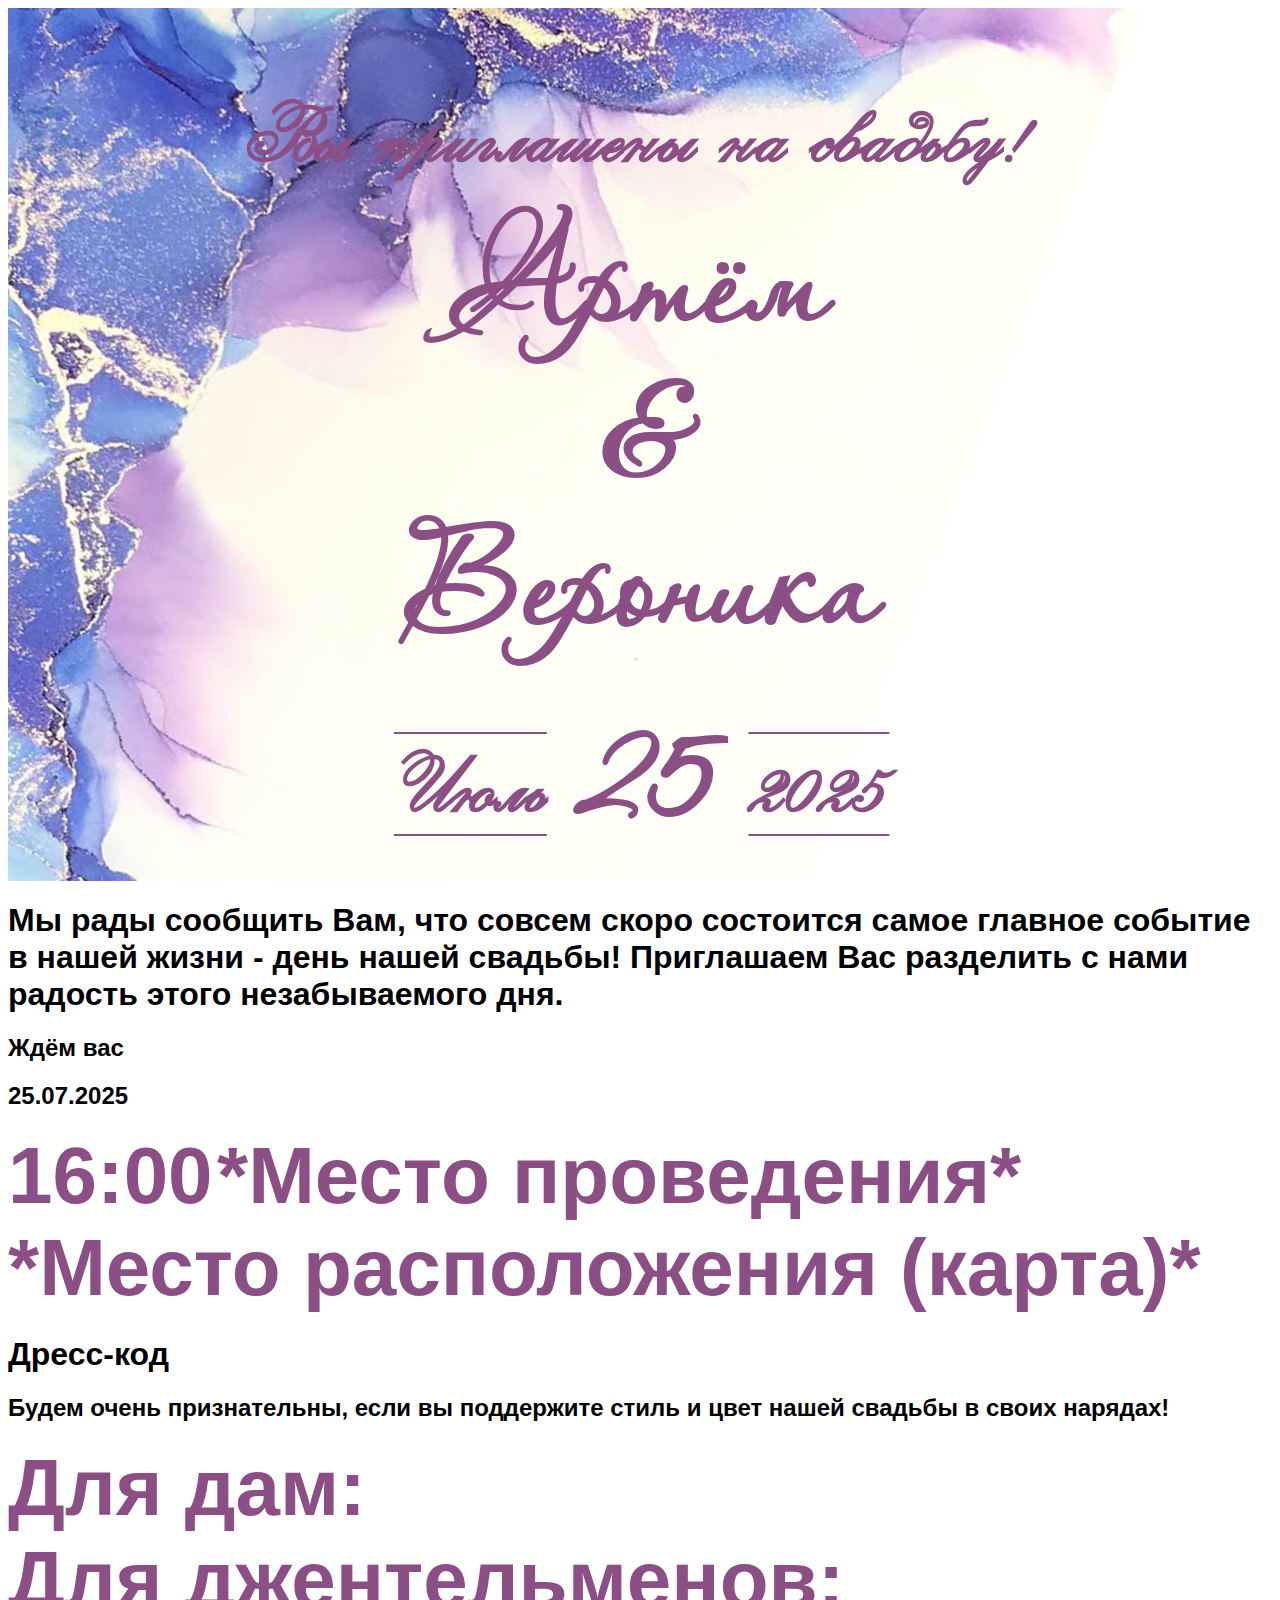
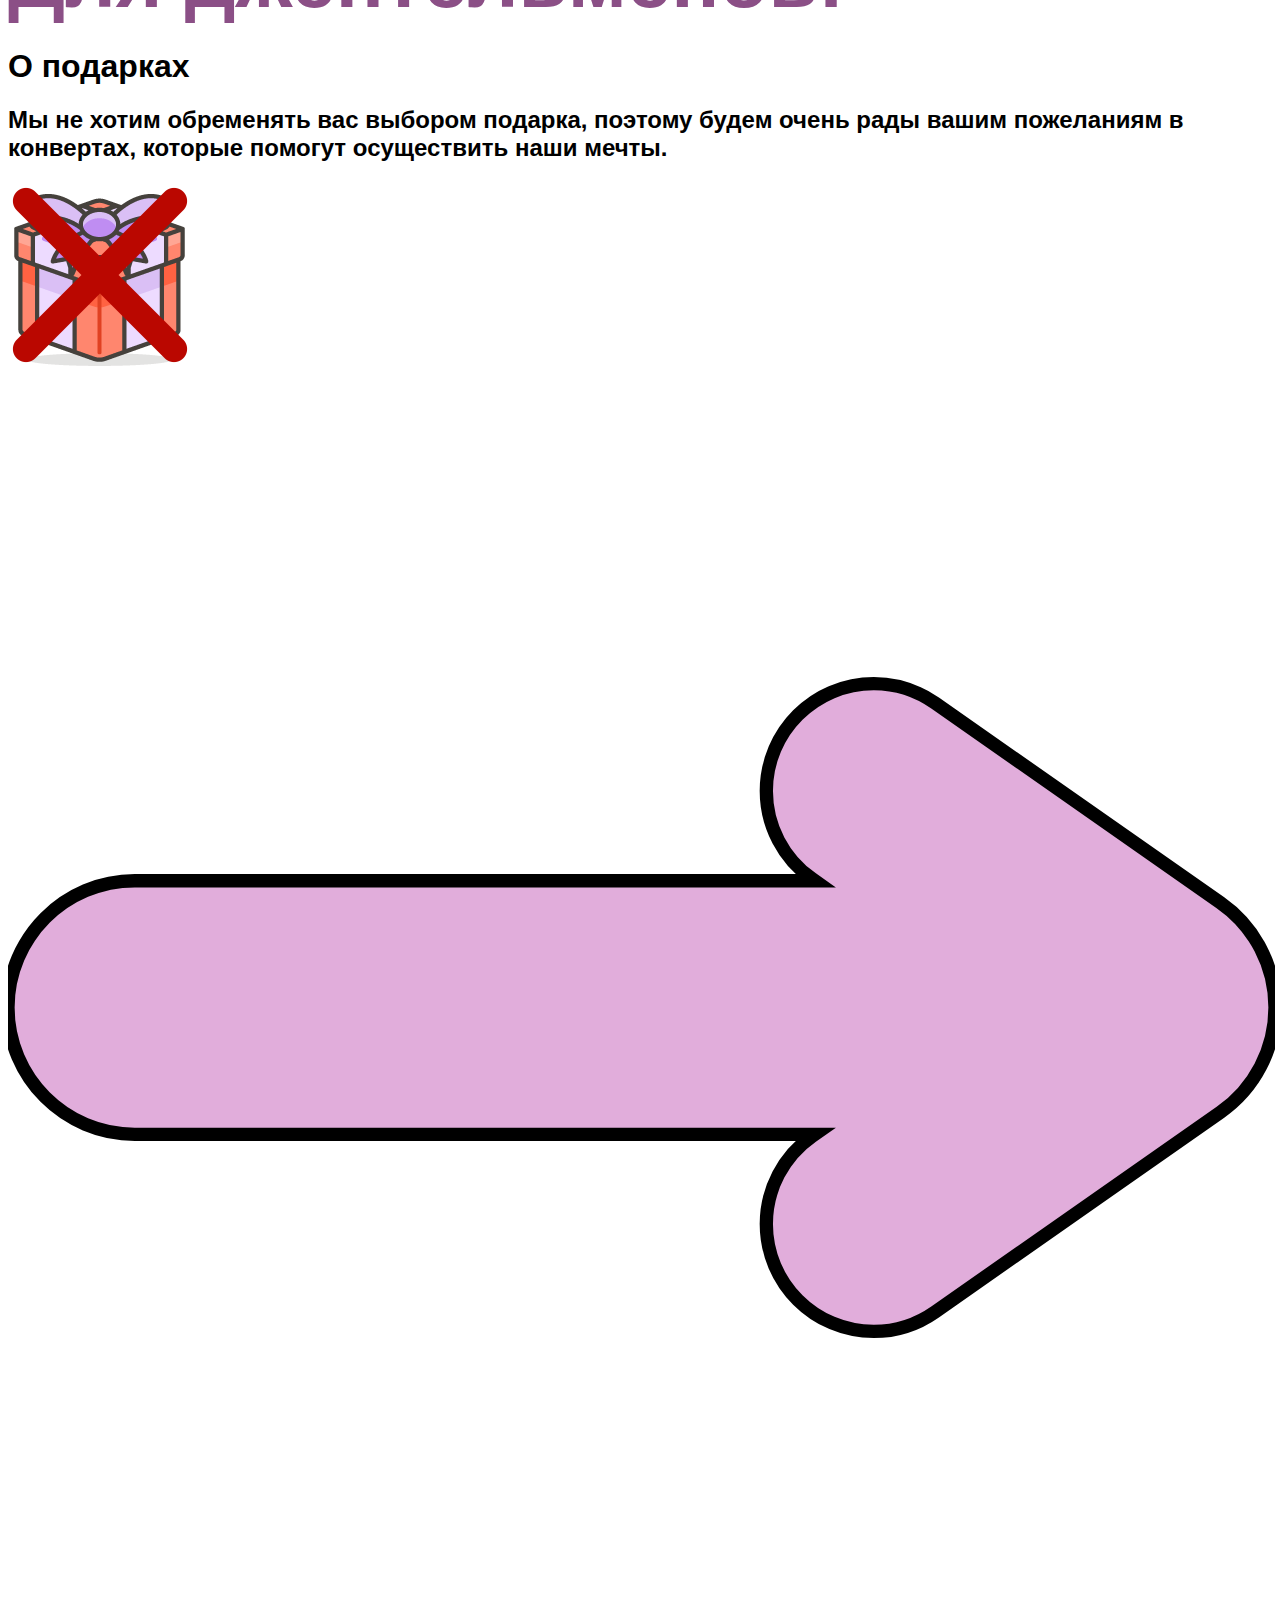
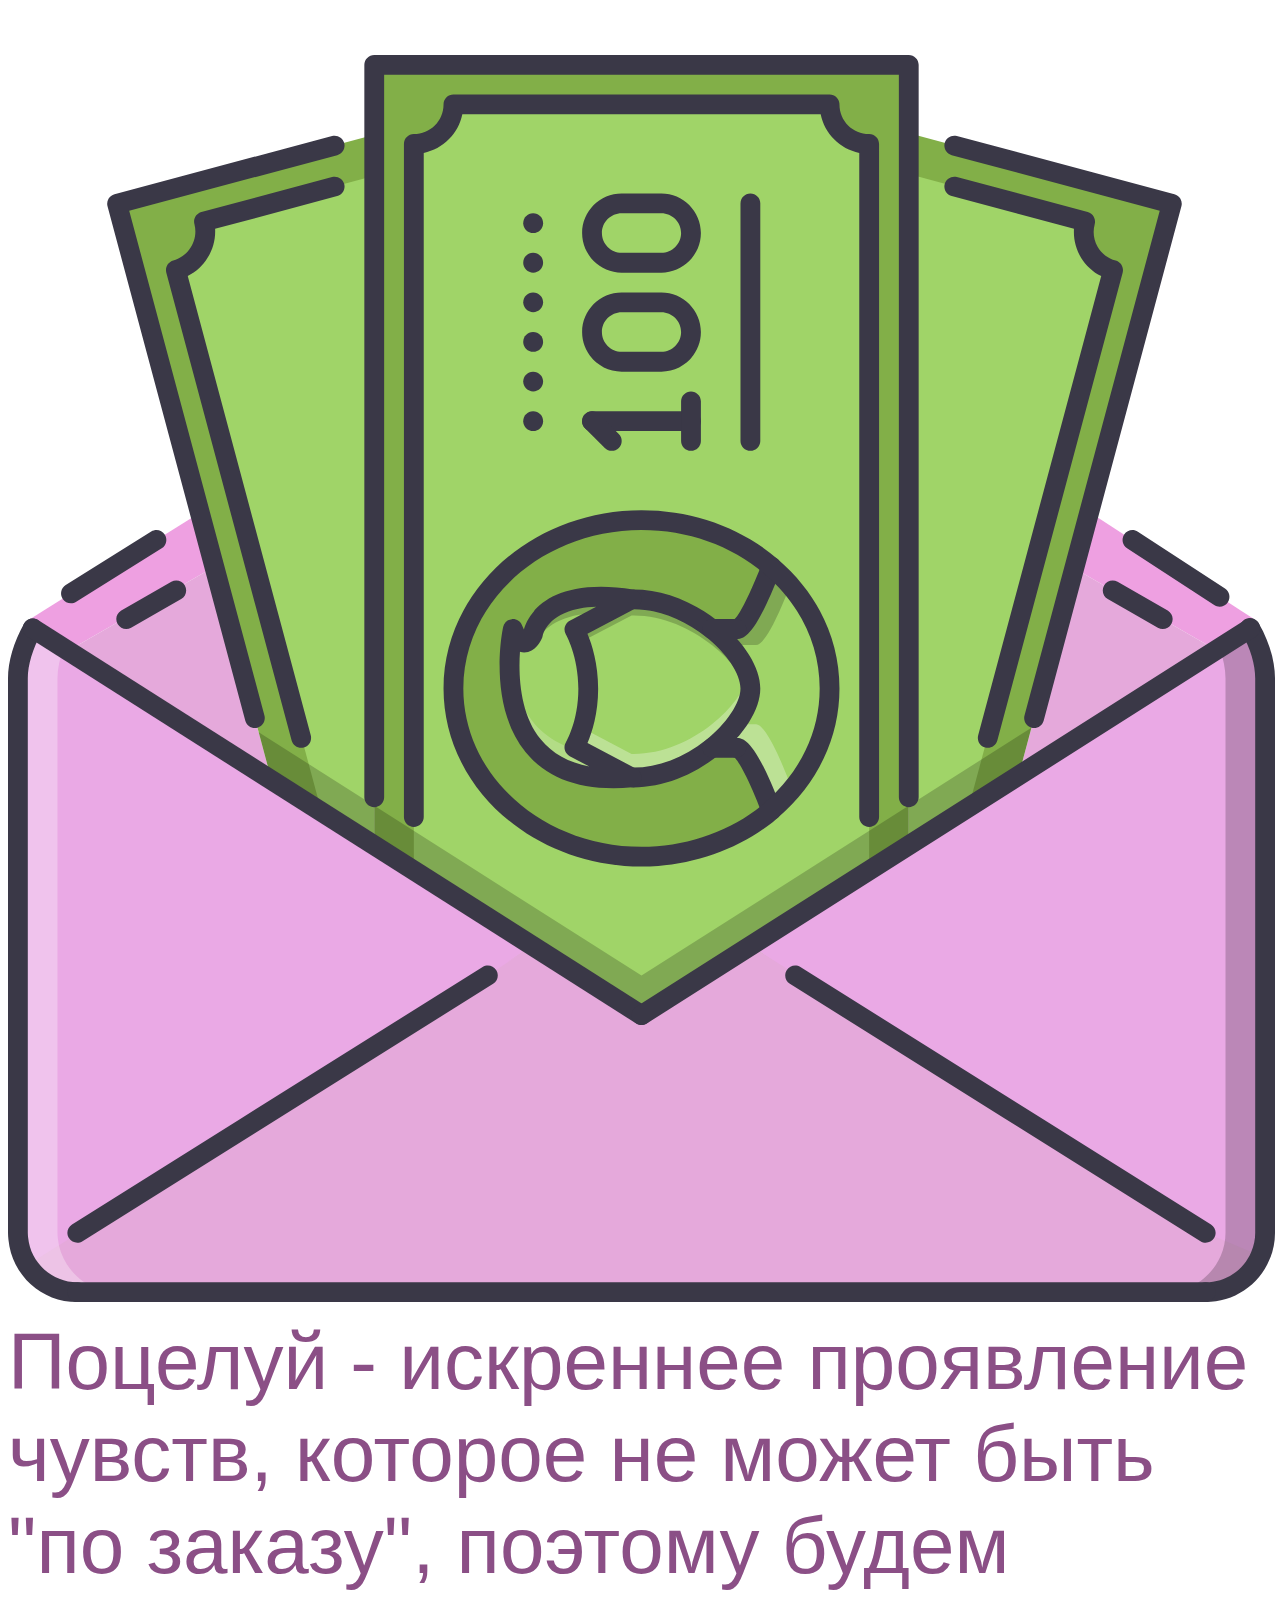
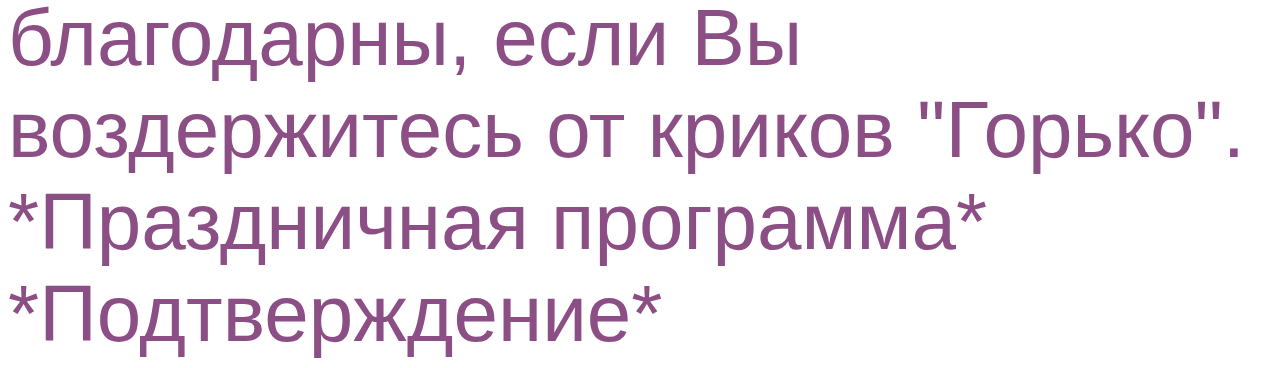
==== index.html @ 5dccaa25 "123" ====
<!DOCTYPE html>
<html lang="en">
<head>
  <meta charset="UTF-8">
  <meta name="viewport" content="width=device-width, initial-scale=1.0">
  <link rel="stylesheet" href="css/Приглашение.css">
  <title>Свадебное Приглашение</title>
  
</head>
<body>
<div class="bg">
    <div class="bg1">
    <div class="invitation">
        <h2>Вы приглашены на свадьбу!</h2>
    </div>
    <div class="names">
        <h1>Артём</h1>
        <h1>&</h1>
        <h1>Вероника</h1>
    </div>
    <div class="date">
        <h2>Июль</h2>
        <p></p>
        <h3>25</h3>
        <p></p>
        <h2>2025</h2>
    </div>
    </div>
</div>
<div class="details">
    <h1>Мы рады сообщить Вам, что совсем скоро состоится самое главное событие в нашей жизни - день нашей свадьбы! Приглашаем Вас разделить с нами радость этого незабываемого дня.</h1>
    <h2>Ждём вас</h2>
    <div class="info">
        <h2>25.07.2025</h2>
        <h3>16:00</h3>
        <h3>*Место проведения*</h3>
        <h3>*Место расположения (карта)*</h3>
    </div>
    
</div>
<div class="dress_code">
    <h1>Дресс-код</h1>
    <h2>Будем очень признательны, если вы поддержите стиль и цвет нашей свадьбы в своих нарядах!</h2>
    <h3>Для дам:</h3>
    <div class="color">
        <div class="circle1"></div>
        <div class="circle2"></div>
        <div class="circle3"></div>
    </div>
    <h3>Для джентельменов:</h3>
    <div class="color">
        <div class="circle4"></div>
        <div class="circle5"></div>
        <div class="circle6"></div>
    </div>
</div>
<div class="wishes">
    <h1>О подарках</h1>
    <h2>Мы не хотим обременять вас выбором подарка, поэтому будем очень рады вашим пожеланиям в конвертах, которые помогут осуществить наши мечты.</h2>
</div>
<div class="icons">
    <img src="img/Подарок.png" alt="Иконка 1" class="icon">
    <img src="img/Стрелка.svg" alt="Иконка 2" class="icon">
    <img src="img/Конверт.svg" alt="Иконка 3" class="icon">
</div>
<div class="kiss">
    <p>Поцелуй - искреннее проявление чувств, которое не может быть "по заказу", поэтому будем благодарны, если Вы воздержитесь от криков "Горько".</p>
    </div>

<p>*Праздничная программа*</p>
<p>*Подтверждение*</p>
</body>
</html>
---- css/Приглашение.css ----
@font-face {
    font-family: "Aquarelle";
    src: url("../fonts/Aquarelle.ttf");
}
@font-face {
    font-family: "Calligraphia";
    src: url("../fonts/ofont.ru_Calligraphia Two.ttf");
}
@font-face {
    font-family: "GOST";
    src: url("../fonts/GOST type A Standard.ttf");
}
@font-face {
    font-family: "Scriptorama";
    src: url("../fonts/Scriptorama Regular.ttf");
}

body {
    width: 99%;
    height: auto;
    font-family: 'Arial', sans-serif;
}

.bg {
    width: 100%;
    height: 100%;
    background-size: cover;
    background-repeat: no-repeat;
    background-attachment: scroll;
    background-image: url("../img/мрамор.jpg");
}

.names {
    text-align: center;
    font-family: "Aquarelle";
    color: #8b4f86;
}
.names h1 {
    display: block;
    margin:-1% 0 -6%;
    font-size: 8em;
    
}
.date {
    margin-top: 3%;
    text-align: center;
}
.date h2, h3, p{
    display: inline;
    color: #8b4f86;
    font-size: 5em;
}
.date h2 {
    font-family: "Calligraphia";
    text-decoration-thickness: 2px;
    text-decoration-line: underline overline;
    text-underline-offset: 3%;
    text-underline-position: under;
}
.date h3 {
    font-family: "Aquarelle";
    font-size: 8em; 
}
.date p {
    margin-left: 2%;
}

.invitation {
    text-align: center;
    padding-top: 6%;
}
.invitation h2 {
    font-family: "Calligraphia";
    font-size: 5em;
    color: #8b4f86;
    margin-top: 0%;
    margin-bottom: -2%;
}


/* Медиа-запрос для мобильных устройств (iPhone, Android) */
@media only screen and (max-width: 767px) {
  .bg {
    width: 100%;
    height: 100vh;
    background-size: cover;
    line-height: 100vh;
    background-image: url("../img/Листья1.jpeg");
  }
  .bg1 {
    width: 100%;
    line-height: normal;
    display: inline-block;
    vertical-align: middle;
    height: 60vh;
  }
  .names {
    text-align: center;
    margin-right: 0%;
    margin-top: 10%;
    margin-bottom: 10%;
  }
  .names h1 {
    font-size: 3em;
    
  }
  .date {
    text-align: center;
    padding-right: 0%;
    
}
  .date h2 {
    font-size: 2em;
  }

  .date h3 {
    font-size: 3em;
  }
  .invitation {
    padding-top: 5%;
    text-align: center;
    
}
  .invitation h2 {
    margin-left: 25vh;
    padding-right: 1vh;
    font-size: 2em;
  }
  p {
    font-size: 1em;
  }
  
  .details h1 {
    margin-top: 15%;
    margin-left: 10%;
    margin-right: 10%;
    margin-bottom: 0%;
    font-family: "GOST";
    color: #7b5ca2;
    font-size: 1.2em;
    text-align: center;
}
  .details h2 {
    margin-top: 5%;
    margin-bottom: 0%;
    font-family: "Scriptorama";
    font-size: 3em;
    text-align: center;
    color: #7b5ca2;
}
  .info {
    display: flex;
    flex-direction: column;
  }
  .info h2{
    margin-top: 0%;
    margin-bottom: 10%;
    font-family: "Scriptorama";
    color: #7b5ca2;
    text-align: center;
    font-size: 2.5em;
  }
  .info h3{
    margin: 0%;
    font-family: "GOST";
    color: #7b5ca2;
    text-align: center;
    font-size: 1.5em;
  }
  .dress_code h1 {
    margin-left: 5%;
    margin-top: 10%;
    margin-bottom: 0%;
    font-size: 2em;
    font-family: "Scriptorama";
    color: #7b5ca2;
    text-align: center;
  }
  .dress_code h2 {
    margin-left: 7%;
    margin-right: 7%;
    margin-top: 0%;
    margin-bottom: 0%;
    font-size: 1.2em;
    font-family: "GOST";
    color: #7b5ca2;
    text-align: center;
  }
  .dress_code h3 {
    display: flex;
    flex-direction: column;
    width: 100%;
    margin-top: 5%;
    margin-bottom: 0%;
    font-size: 1.2em;
    font-family: "GOST";
    color: #7b5ca2;
    text-align: center;
  }
  .color {
    margin: 0;
      display: flex;
      justify-content: center;
      align-items: center;
      margin-top: 3%;
  }
  .circle1 {
    width: 50px;
    height: 50px;
    border-radius: 50%;
    background-color: #d7cbf3;
    margin: 0 10px; /* Расстояние между кружочками */
  }
  .circle2 {
    width: 50px;
    height: 50px;
    border-radius: 50%;
    background-color: #b19be5;
    margin: 0 10px; /* Расстояние между кружочками */
  }
  .circle3 {
    width: 50px;
    height: 50px;
    border-radius: 50%;
    background-color: #724eb5;
    margin: 0 10px; /* Расстояние между кружочками */
  }
  .circle4 {
    width: 50px;
    height: 50px;
    border-radius: 50%;
    background-color: #a2cbf4;
    margin: 0 10px; /* Расстояние между кружочками */
  }
  .circle5 {
    width: 50px;
    height: 50px;
    border-radius: 50%;
    background-color: #6288dd;
    margin: 0 10px; /* Расстояние между кружочками */
  }
  .circle6 {
    width: 50px;
    height: 50px;
    border-radius: 50%;
    background-color: #293894;
    margin: 0 10px; /* Расстояние между кружочками */
  }
  .wishes {
    margin-top: 10%;
  }
  .wishes h1 {
    text-align: center;
    margin-top: 10%;
    margin-bottom: 0%;
    font-family: "Scriptorama";
    font-size: 2em;
    color: #7b5ca2;
  }
  .wishes h2 {
    text-align: center;
    margin-top: 0%;
    margin-bottom: 5%;
    margin-left: 7%;
    margin-right: 7%;
    font-family: "GOST";
    font-size: 1.2em;
    color: #7b5ca2;
  }
  .icons {
    margin: 0;
    display: flex;
    margin-bottom: 5%;
    justify-content: center;
    align-items: center;
  }
  .icon {
    width: 50px; /* Задайте размер иконки по вашему усмотрению */
    height: 50px;
    margin: 0 10px; /* Расстояние между иконками */
  }
}
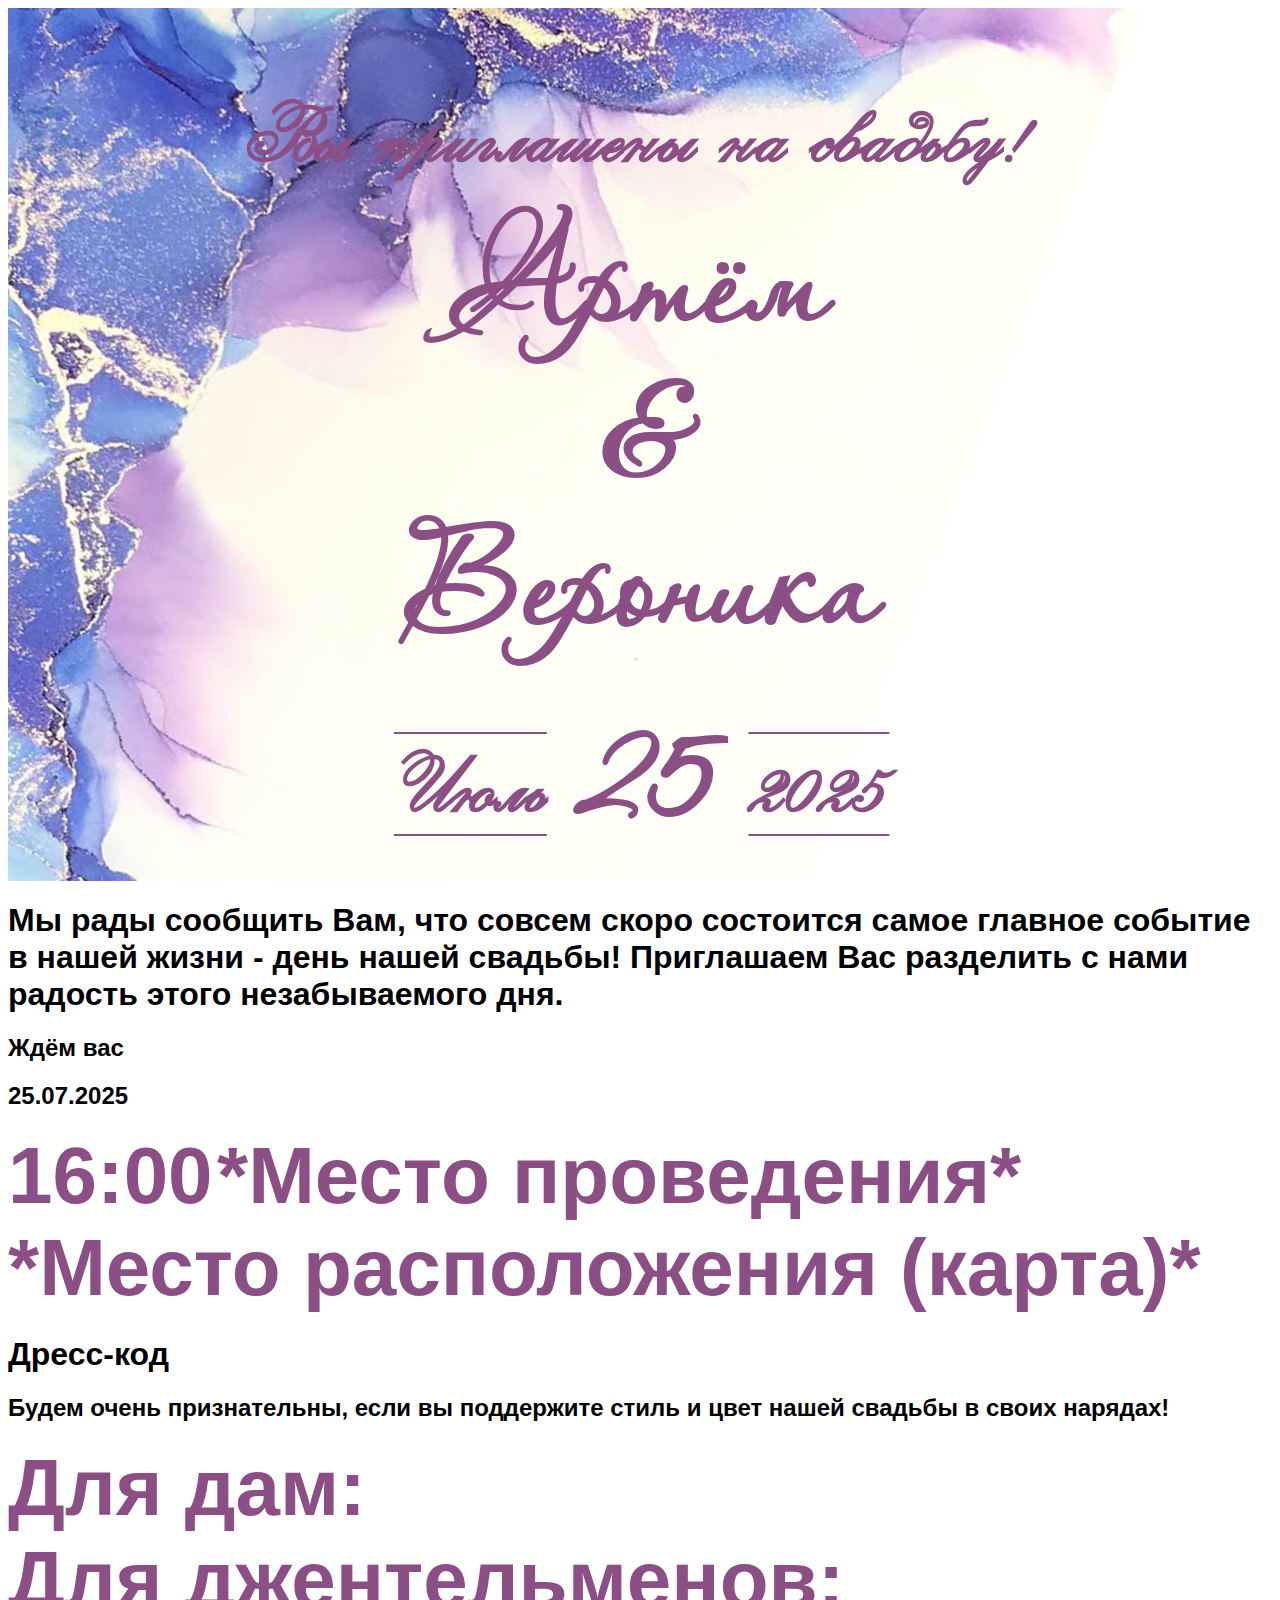
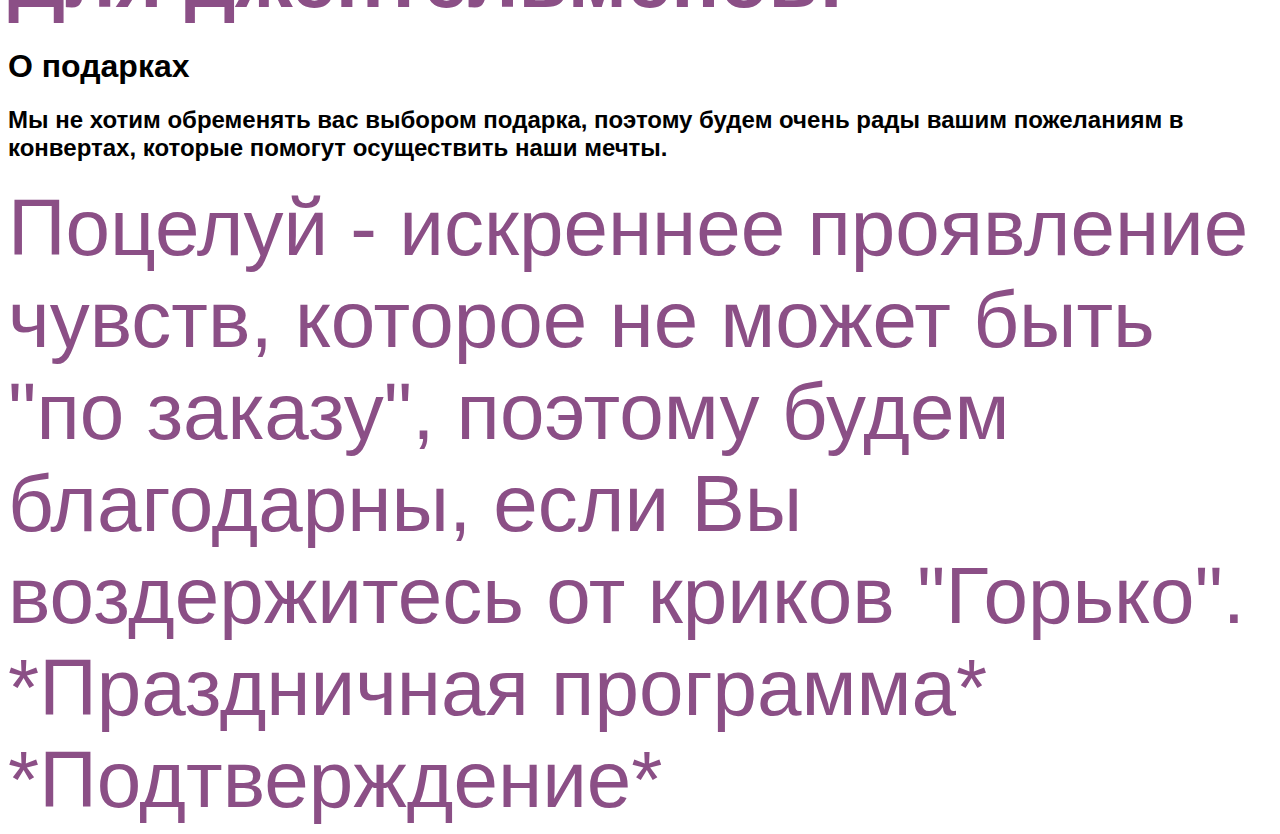
==== commit e7b60f79: "Update index.html" ====
--- a/index.html
+++ b/index.html
@@ -58,11 +58,11 @@
     <h1>О подарках</h1>
     <h2>Мы не хотим обременять вас выбором подарка, поэтому будем очень рады вашим пожеланиям в конвертах, которые помогут осуществить наши мечты.</h2>
 </div>
-<div class="icons">
+<!--<div class="icons">
     <img src="img/Подарок.png" alt="Иконка 1" class="icon">
     <img src="img/Стрелка.svg" alt="Иконка 2" class="icon">
     <img src="img/Конверт.svg" alt="Иконка 3" class="icon">
-</div>
+</div>-->
 <div class="kiss">
     <p>Поцелуй - искреннее проявление чувств, которое не может быть "по заказу", поэтому будем благодарны, если Вы воздержитесь от криков "Горько".</p>
     </div>
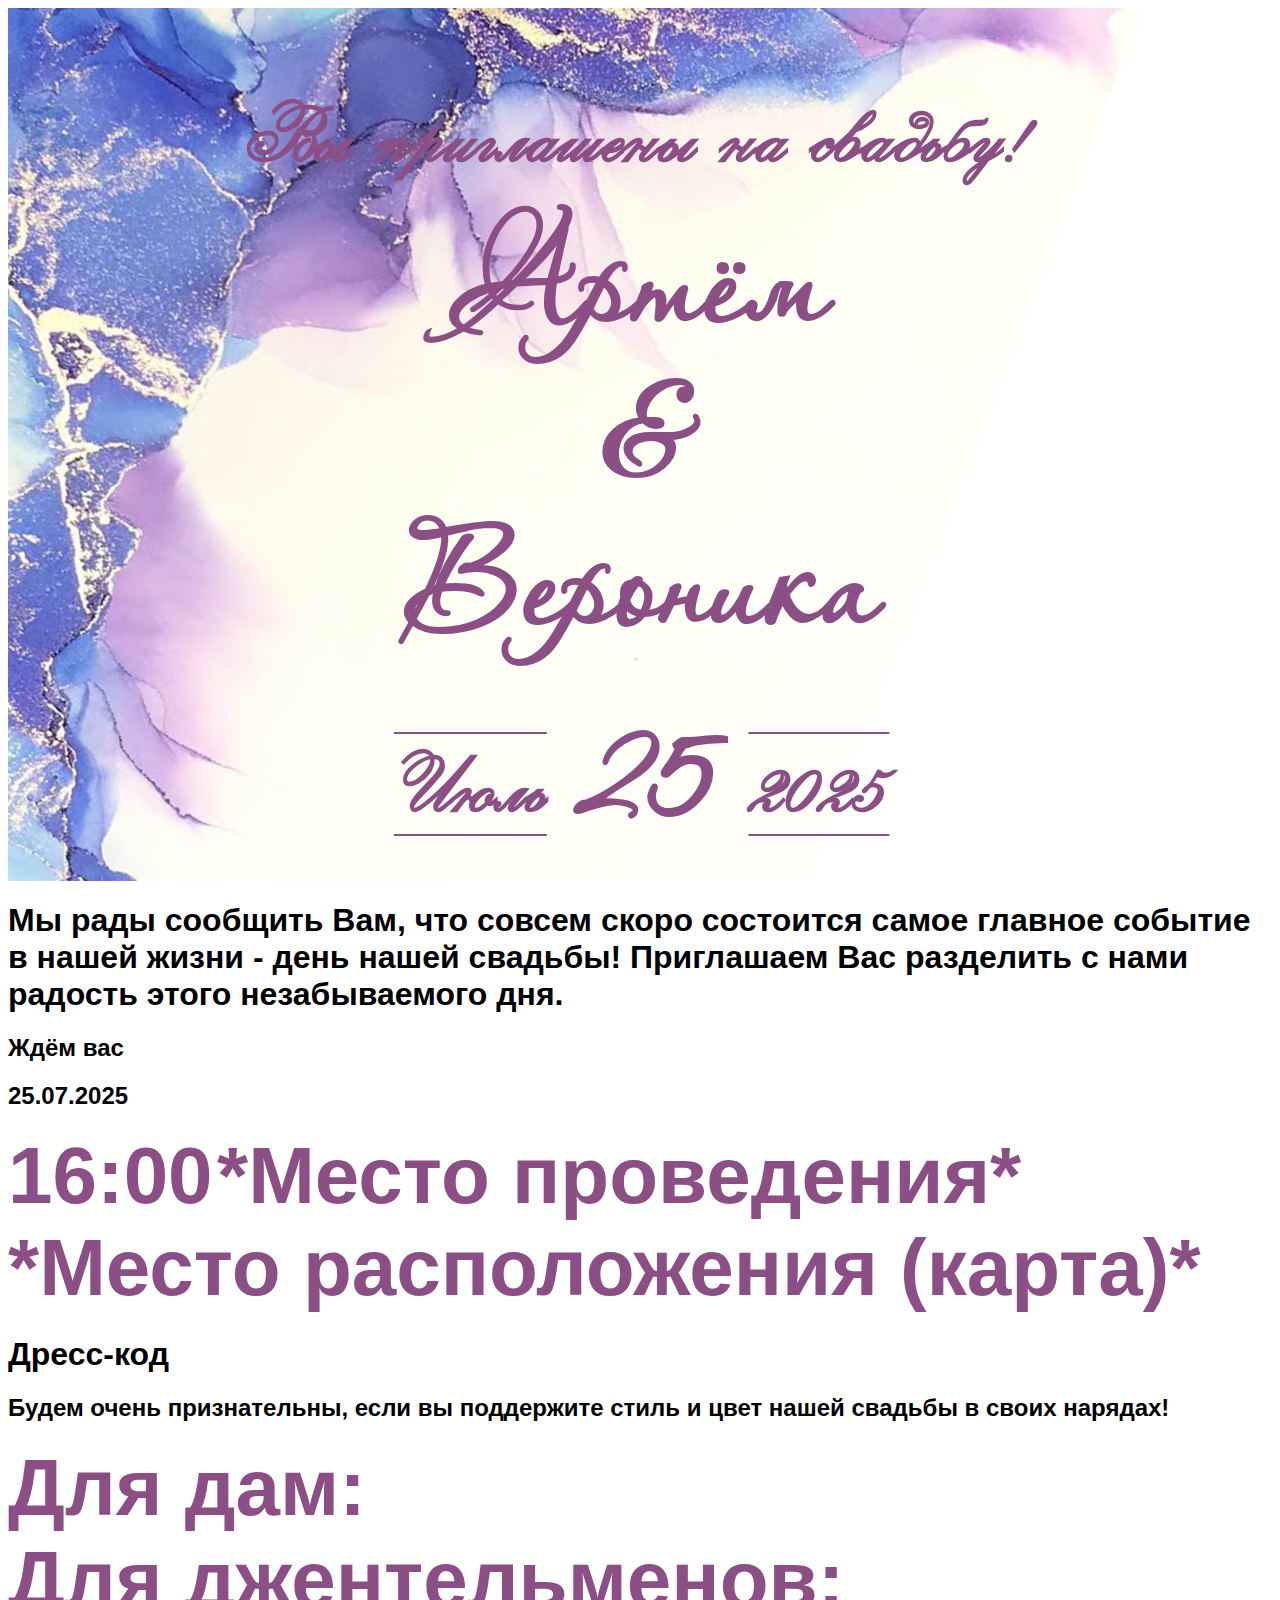
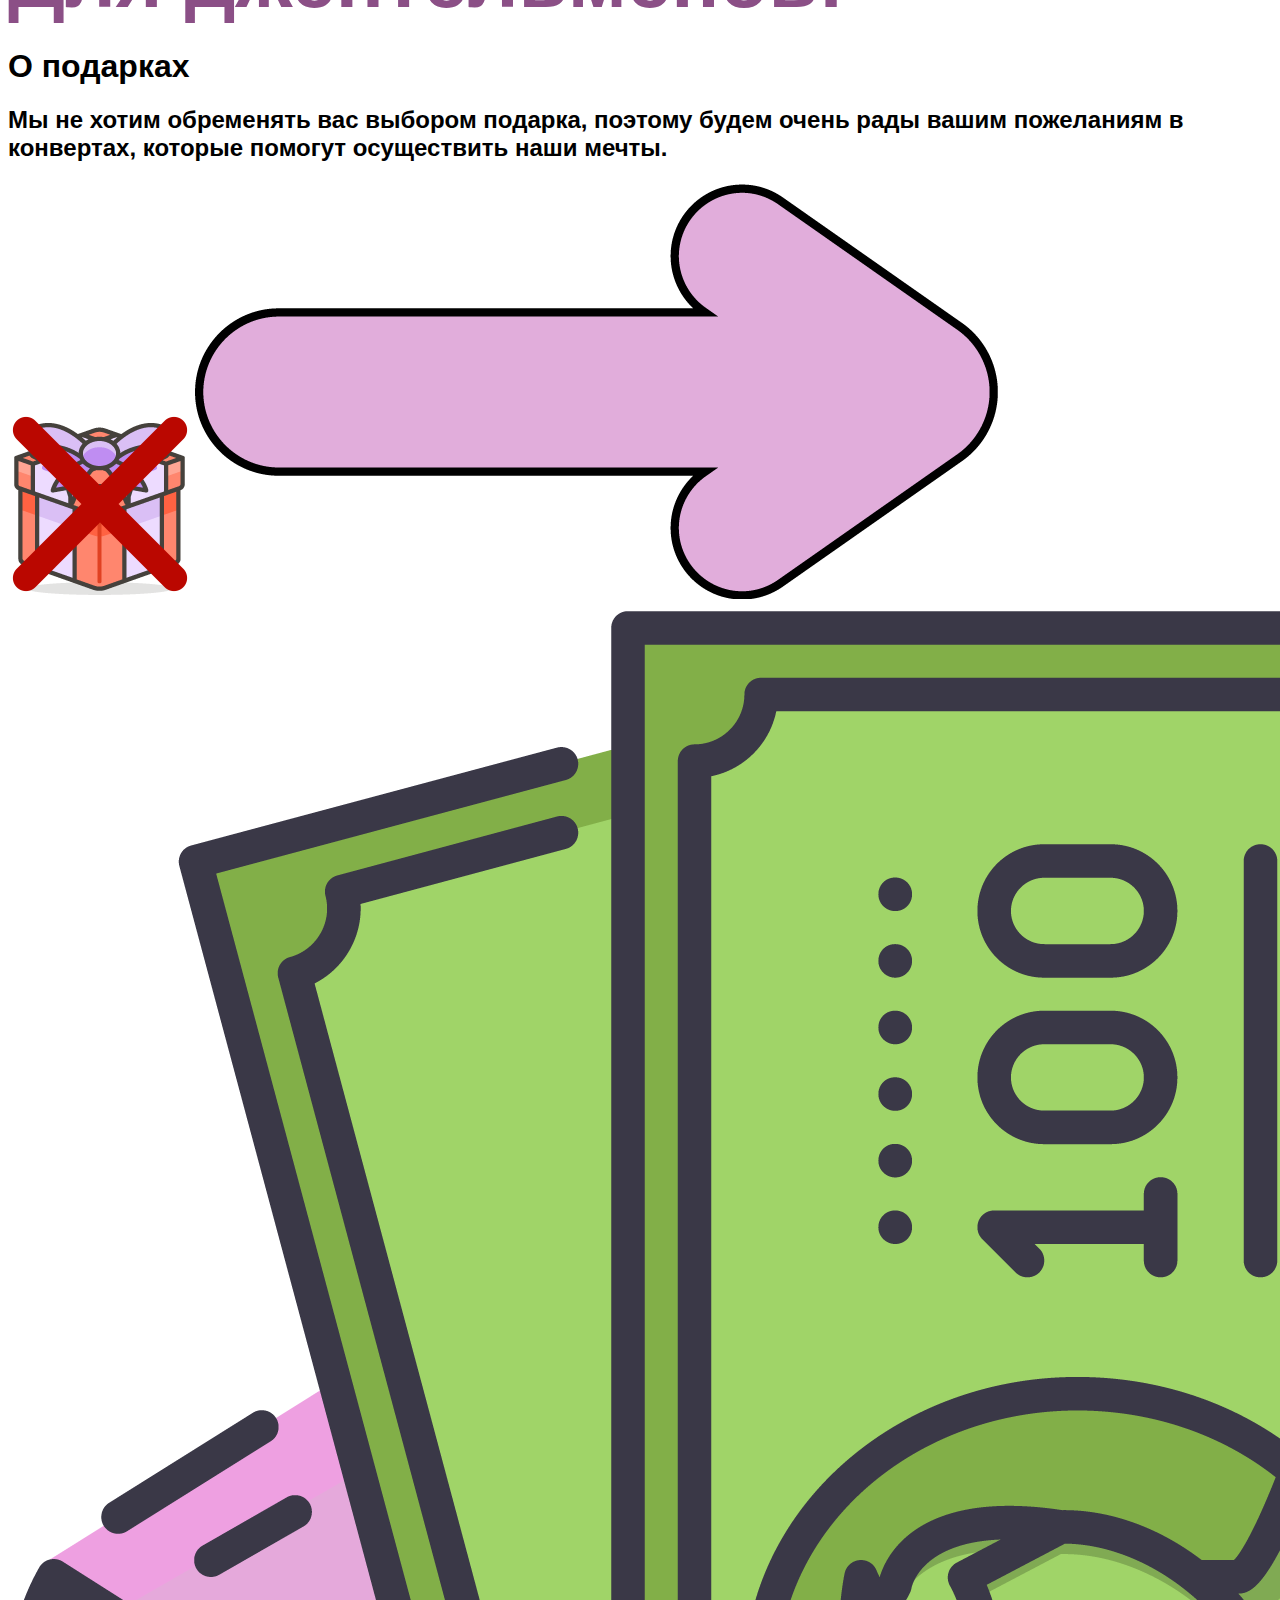
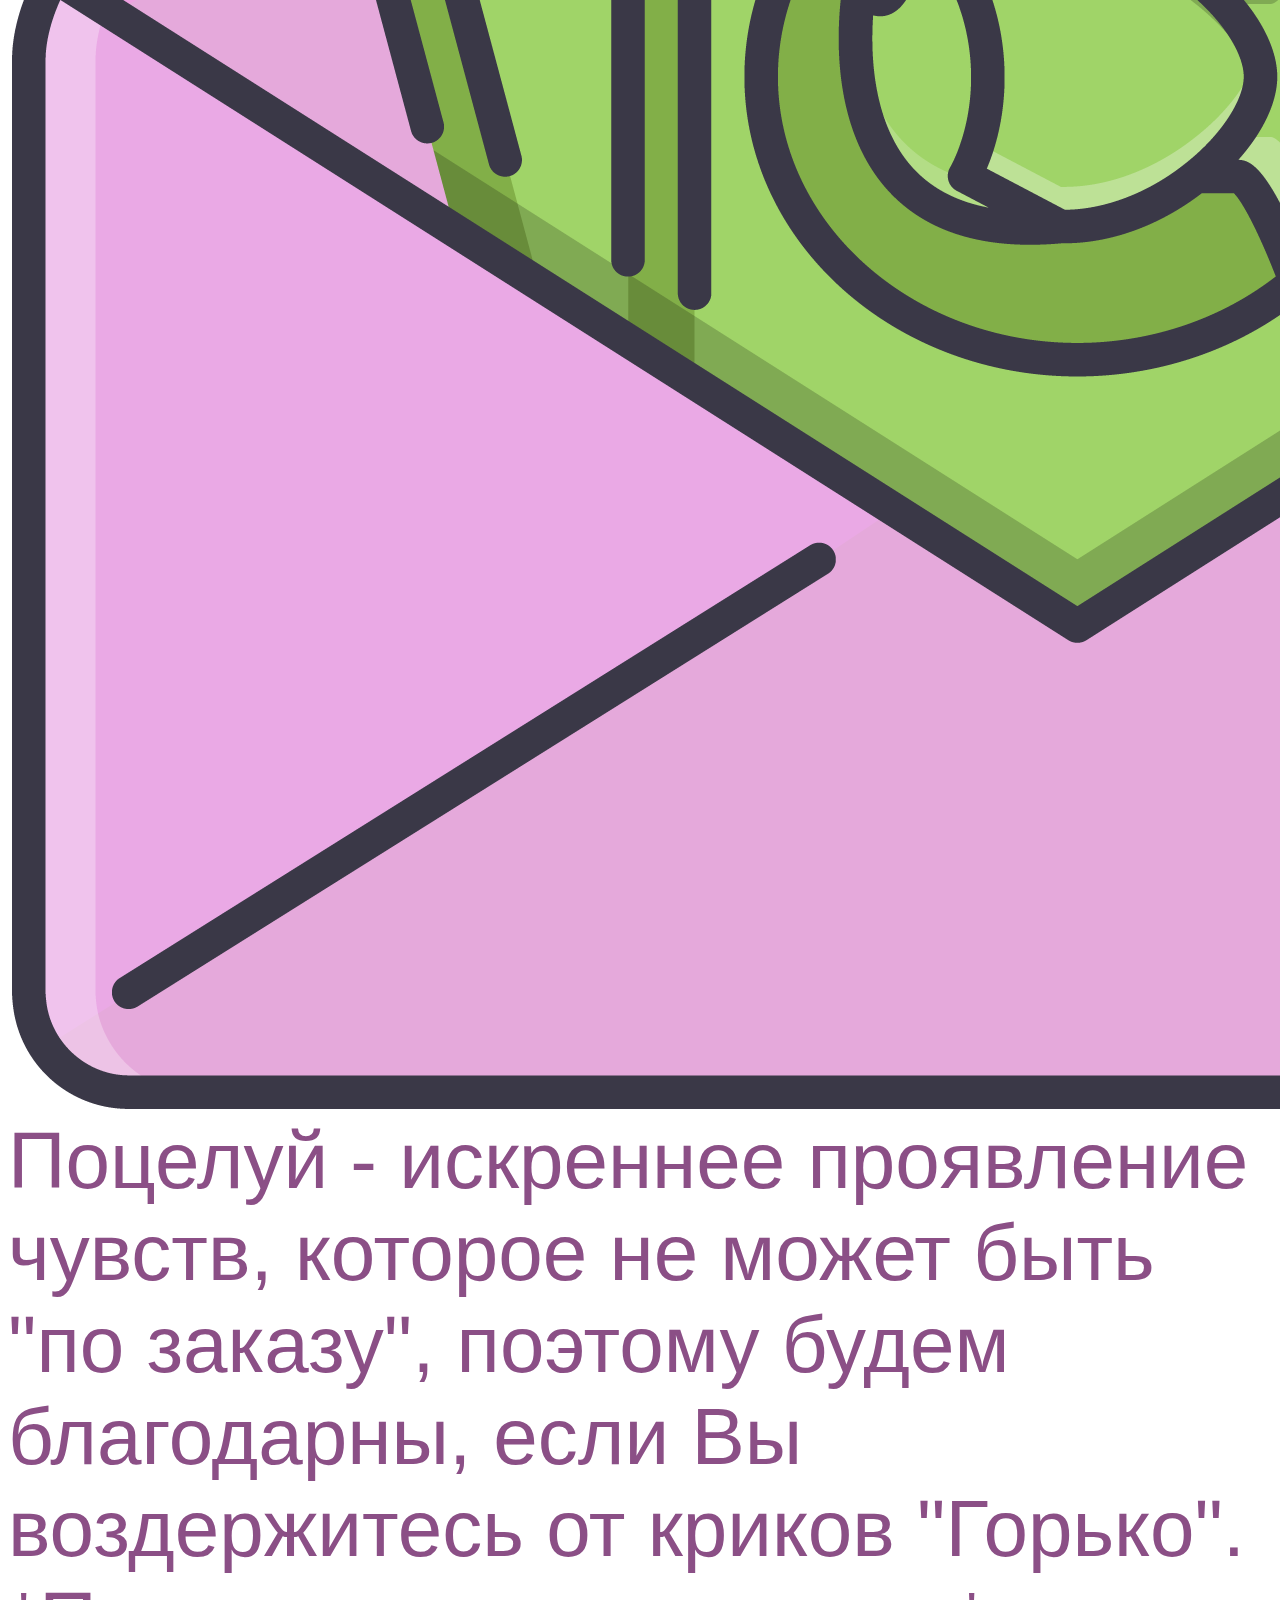
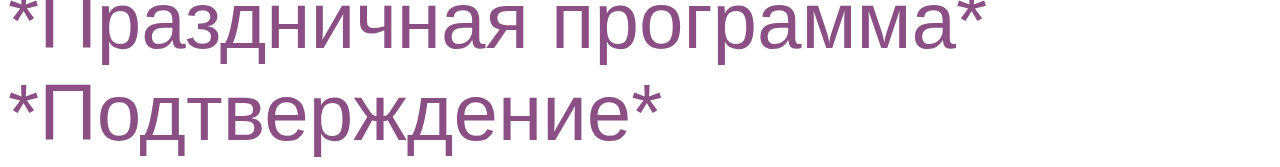
==== commit f03bc1a2: "123" ====
--- a/index.html
+++ b/index.html
@@ -58,11 +58,11 @@
     <h1>О подарках</h1>
     <h2>Мы не хотим обременять вас выбором подарка, поэтому будем очень рады вашим пожеланиям в конвертах, которые помогут осуществить наши мечты.</h2>
 </div>
-<!--<div class="icons">
+<div class="icons">
     <img src="img/Подарок.png" alt="Иконка 1" class="icon">
-    <img src="img/Стрелка.svg" alt="Иконка 2" class="icon">
-    <img src="img/Конверт.svg" alt="Иконка 3" class="icon">
-</div>-->
+    <img src="img/Стрелка.png" alt="Иконка 2" class="icon1">
+    <img src="img/Конверт.png" alt="Иконка 3" class="icon">
+</div>
 <div class="kiss">
     <p>Поцелуй - искреннее проявление чувств, которое не может быть "по заказу", поэтому будем благодарны, если Вы воздержитесь от криков "Горько".</p>
     </div>
--- a/css/Приглашение.css
+++ b/css/Приглашение.css
@@ -279,4 +279,9 @@
     height: 50px;
     margin: 0 10px; /* Расстояние между иконками */
   }
-}
+  .icon1 {
+    width: 40px; /* Задайте размер иконки по вашему усмотрению */
+    height: 30px;
+    margin: 0 10px; /* Расстояние между иконками */
+  }
+}
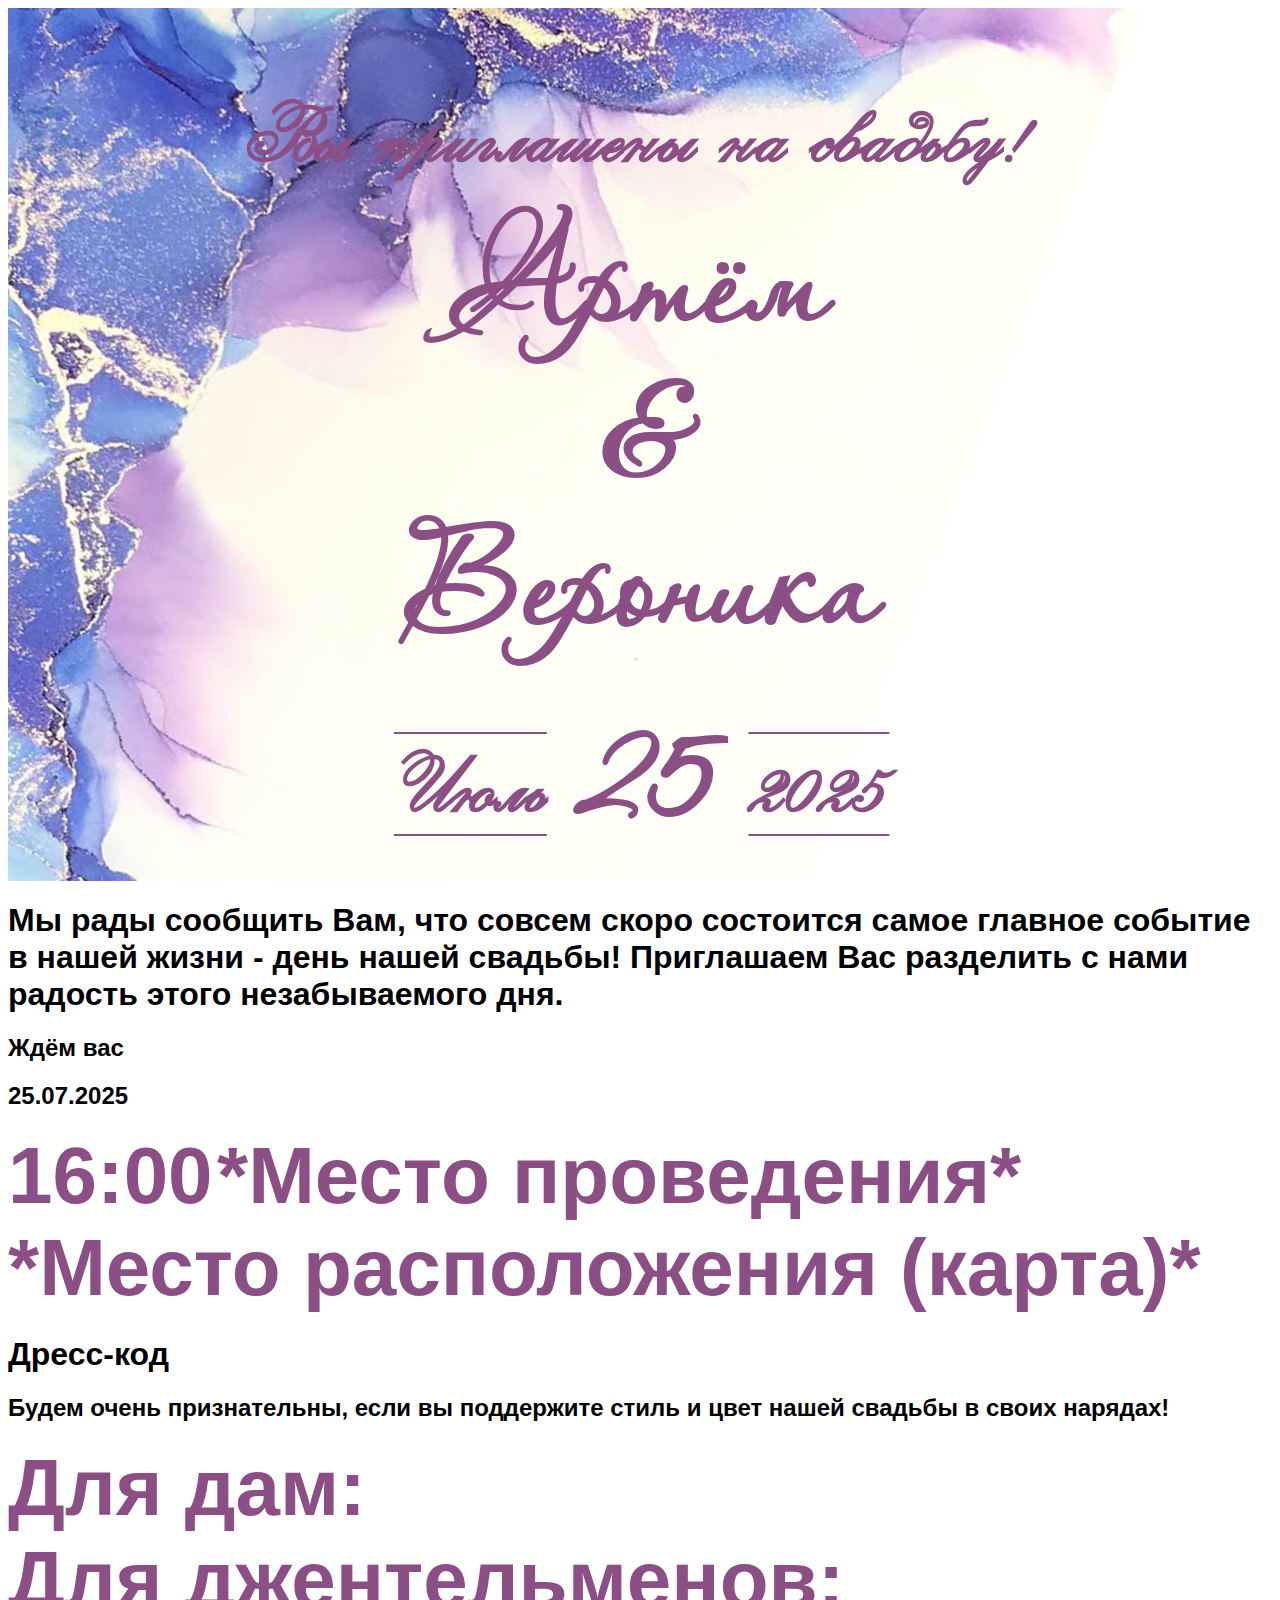
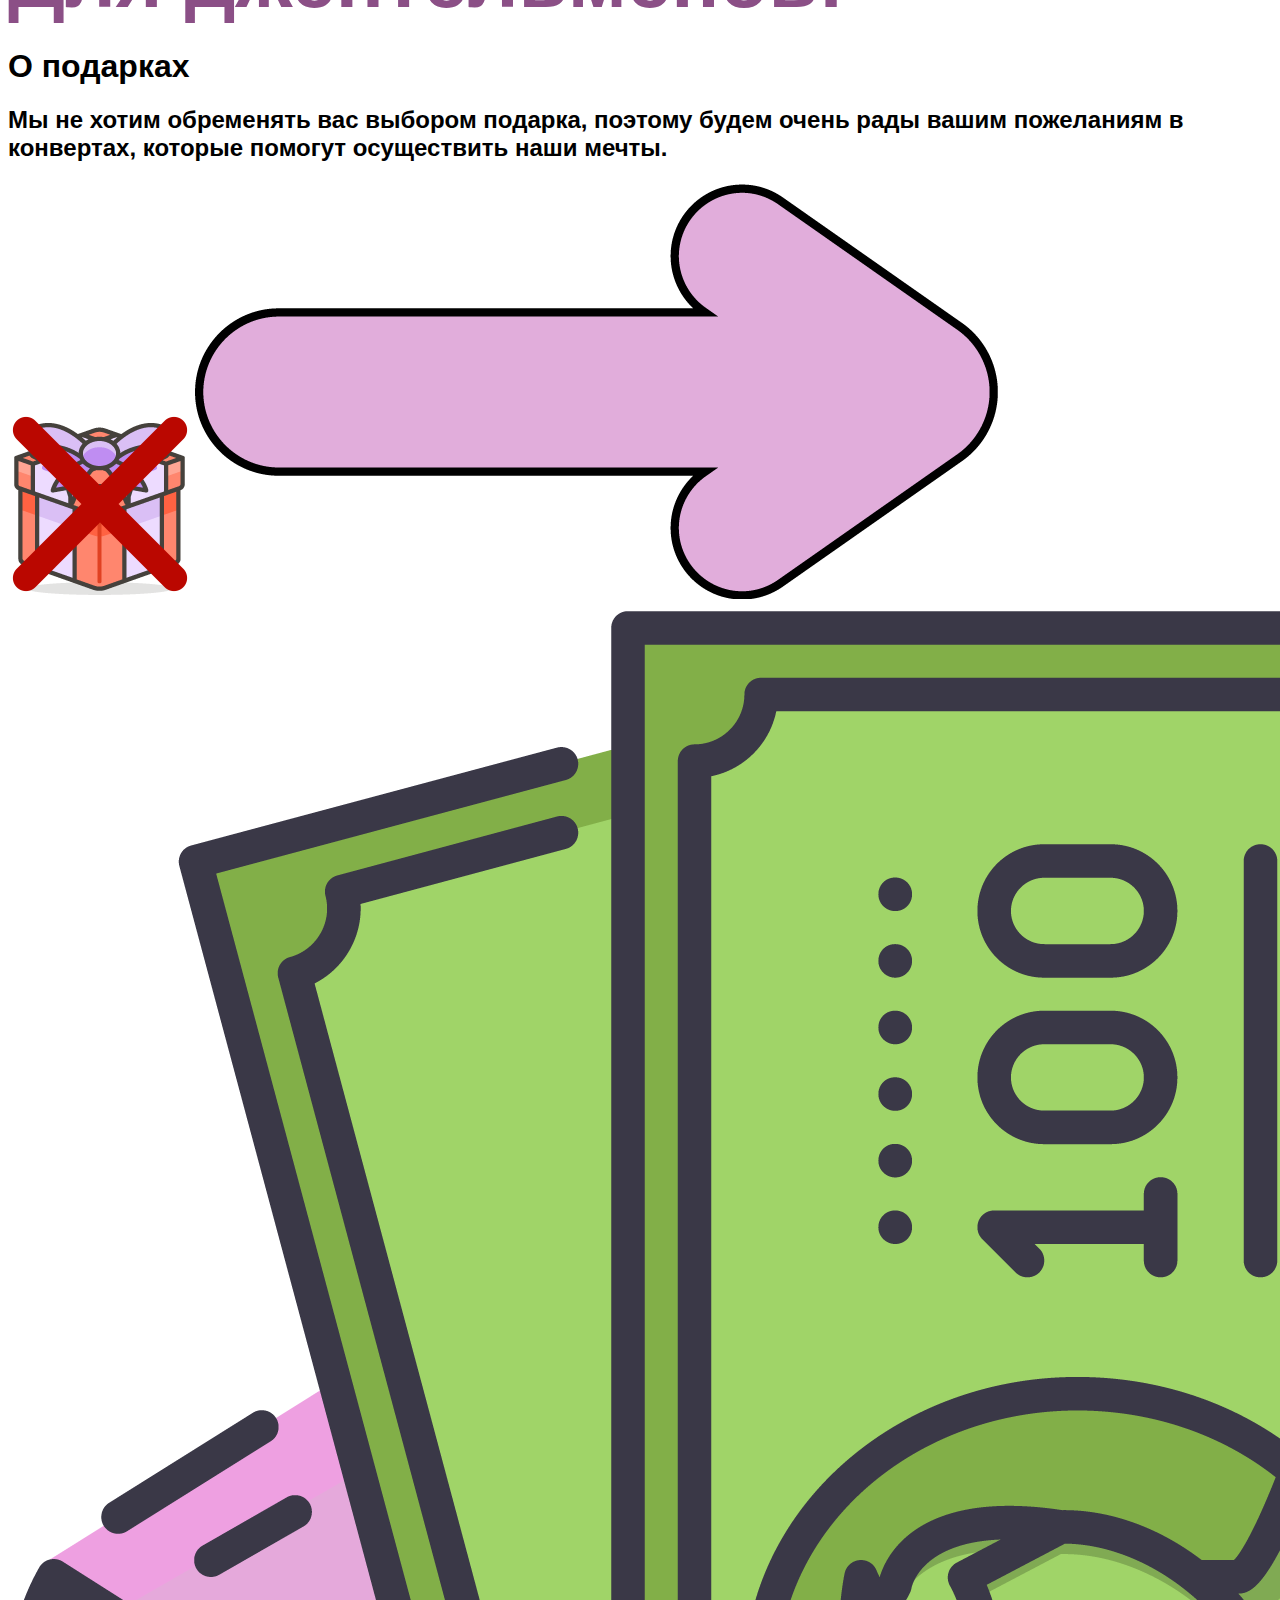
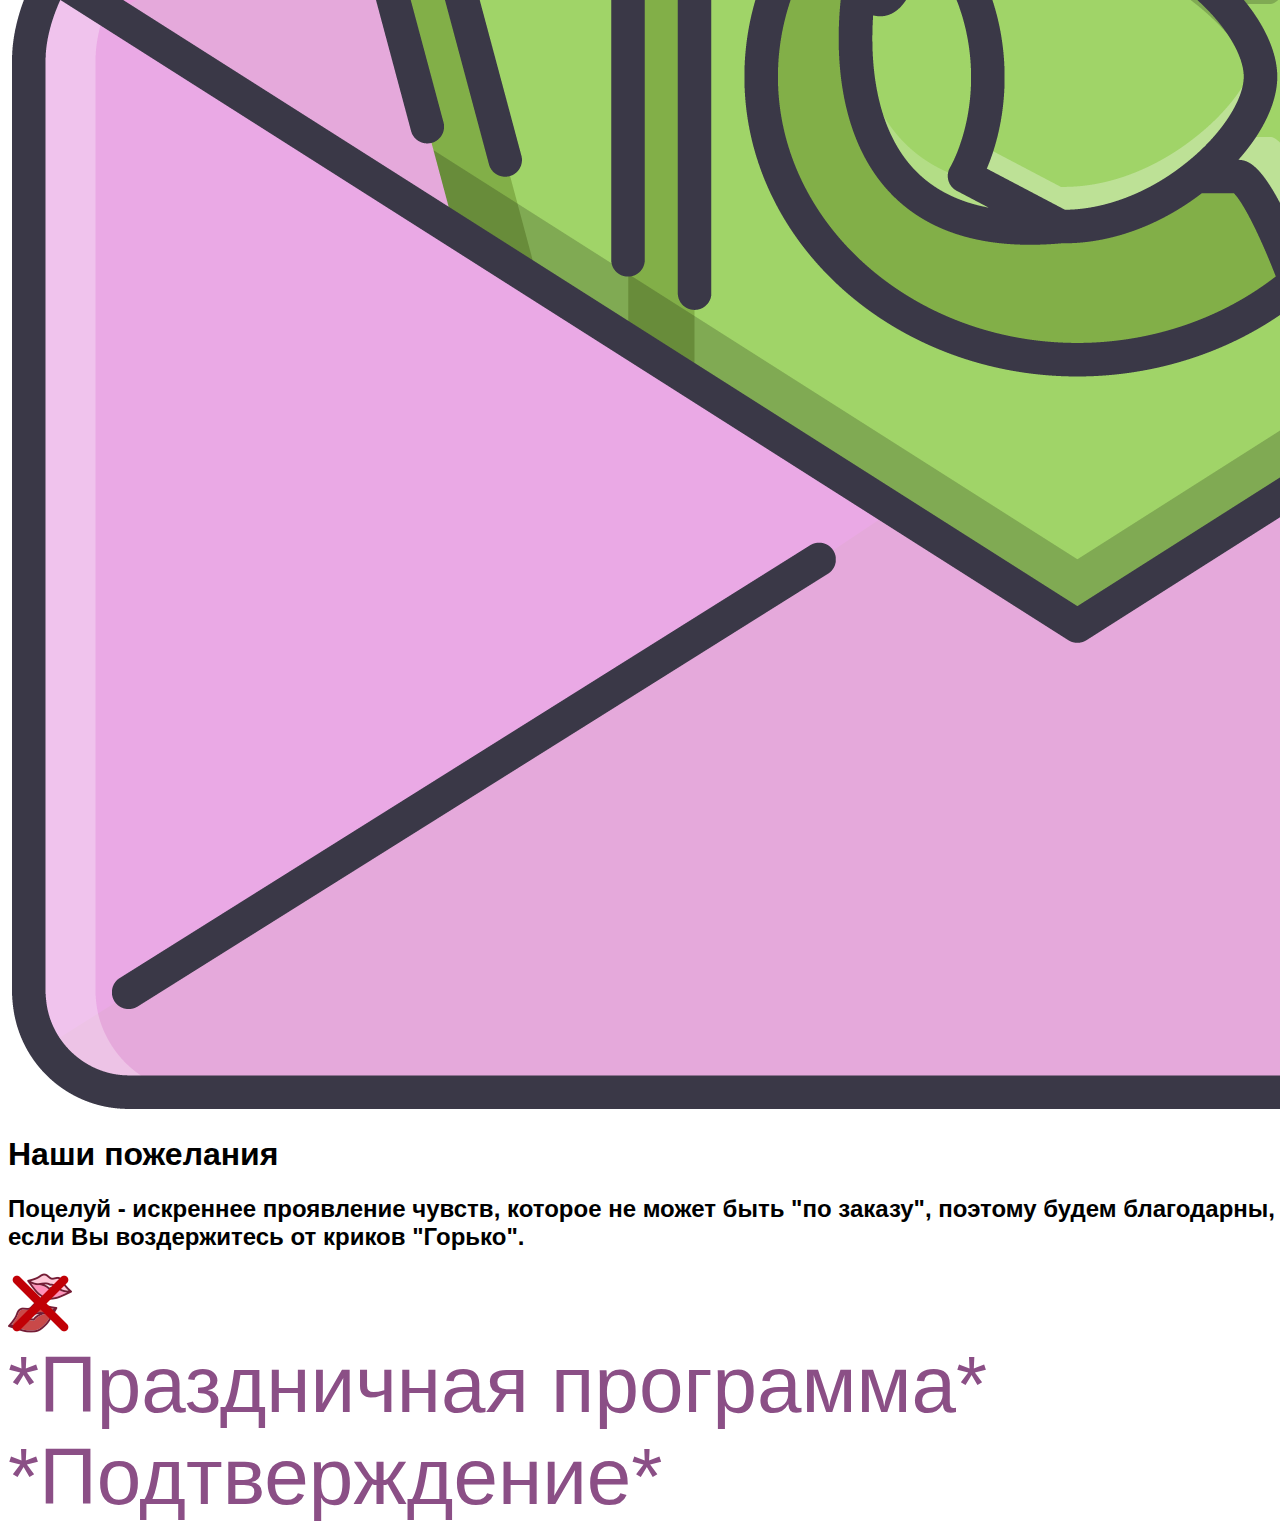
==== commit 6ae18467: "123" ====
--- a/index.html
+++ b/index.html
@@ -64,9 +64,12 @@
     <img src="img/Конверт.png" alt="Иконка 3" class="icon">
 </div>
 <div class="kiss">
-    <p>Поцелуй - искреннее проявление чувств, которое не может быть "по заказу", поэтому будем благодарны, если Вы воздержитесь от криков "Горько".</p>
-    </div>
-
+    <h1>Наши пожелания</h1>
+    <h2>Поцелуй - искреннее проявление чувств, которое не может быть "по заказу", поэтому будем благодарны, если Вы воздержитесь от криков "Горько".</h2>
+</div>
+<div class="icons">
+    <img src="img/Поцелуй.png" alt="Иконка 1" class="icon">
+</div>
 <p>*Праздничная программа*</p>
 <p>*Подтверждение*</p>
 </body>
--- a/css/Приглашение.css
+++ b/css/Приглашение.css
@@ -267,6 +267,24 @@
     font-size: 1.2em;
     color: #7b5ca2;
   }
+  .kiss h1 {
+    text-align: center;
+    margin-top: 10%;
+    margin-bottom: 0%;
+    font-family: "Scriptorama";
+    font-size: 2em;
+    color: #7b5ca2;
+  }
+  .kiss h2 {
+    text-align: center;
+    margin-top: 0%;
+    margin-bottom: 5%;
+    margin-left: 7%;
+    margin-right: 7%;
+    font-family: "GOST";
+    font-size: 1.2em;
+    color: #7b5ca2;
+  }
   .icons {
     margin: 0;
     display: flex;
@@ -275,13 +293,13 @@
     align-items: center;
   }
   .icon {
-    width: 50px; /* Задайте размер иконки по вашему усмотрению */
-    height: 50px;
-    margin: 0 10px; /* Расстояние между иконками */
+    width: 50px;
+    height: 50px;
+    margin: 0 10px; 
   }
   .icon1 {
-    width: 40px; /* Задайте размер иконки по вашему усмотрению */
+    width: 40px; 
     height: 30px;
-    margin: 0 10px; /* Расстояние между иконками */
-  }
-}
+    margin: 0 10px; 
+  }
+}
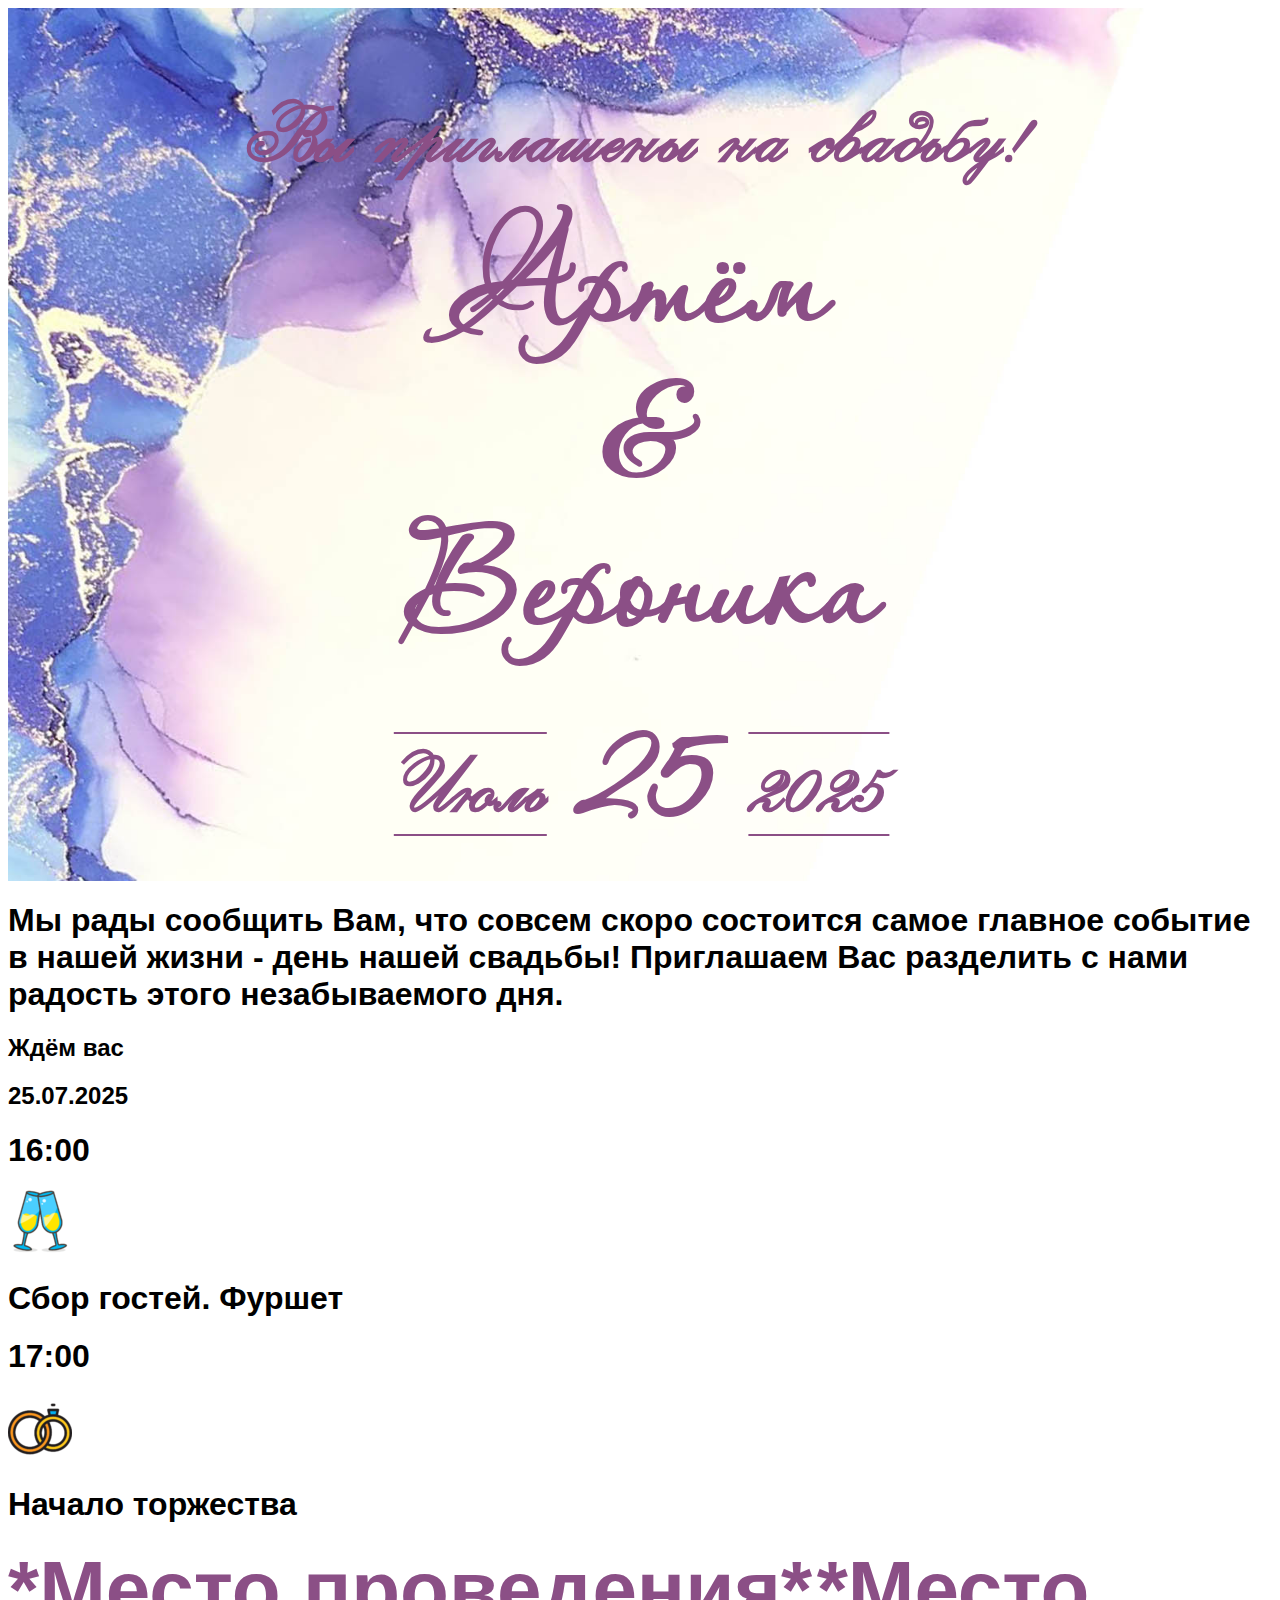
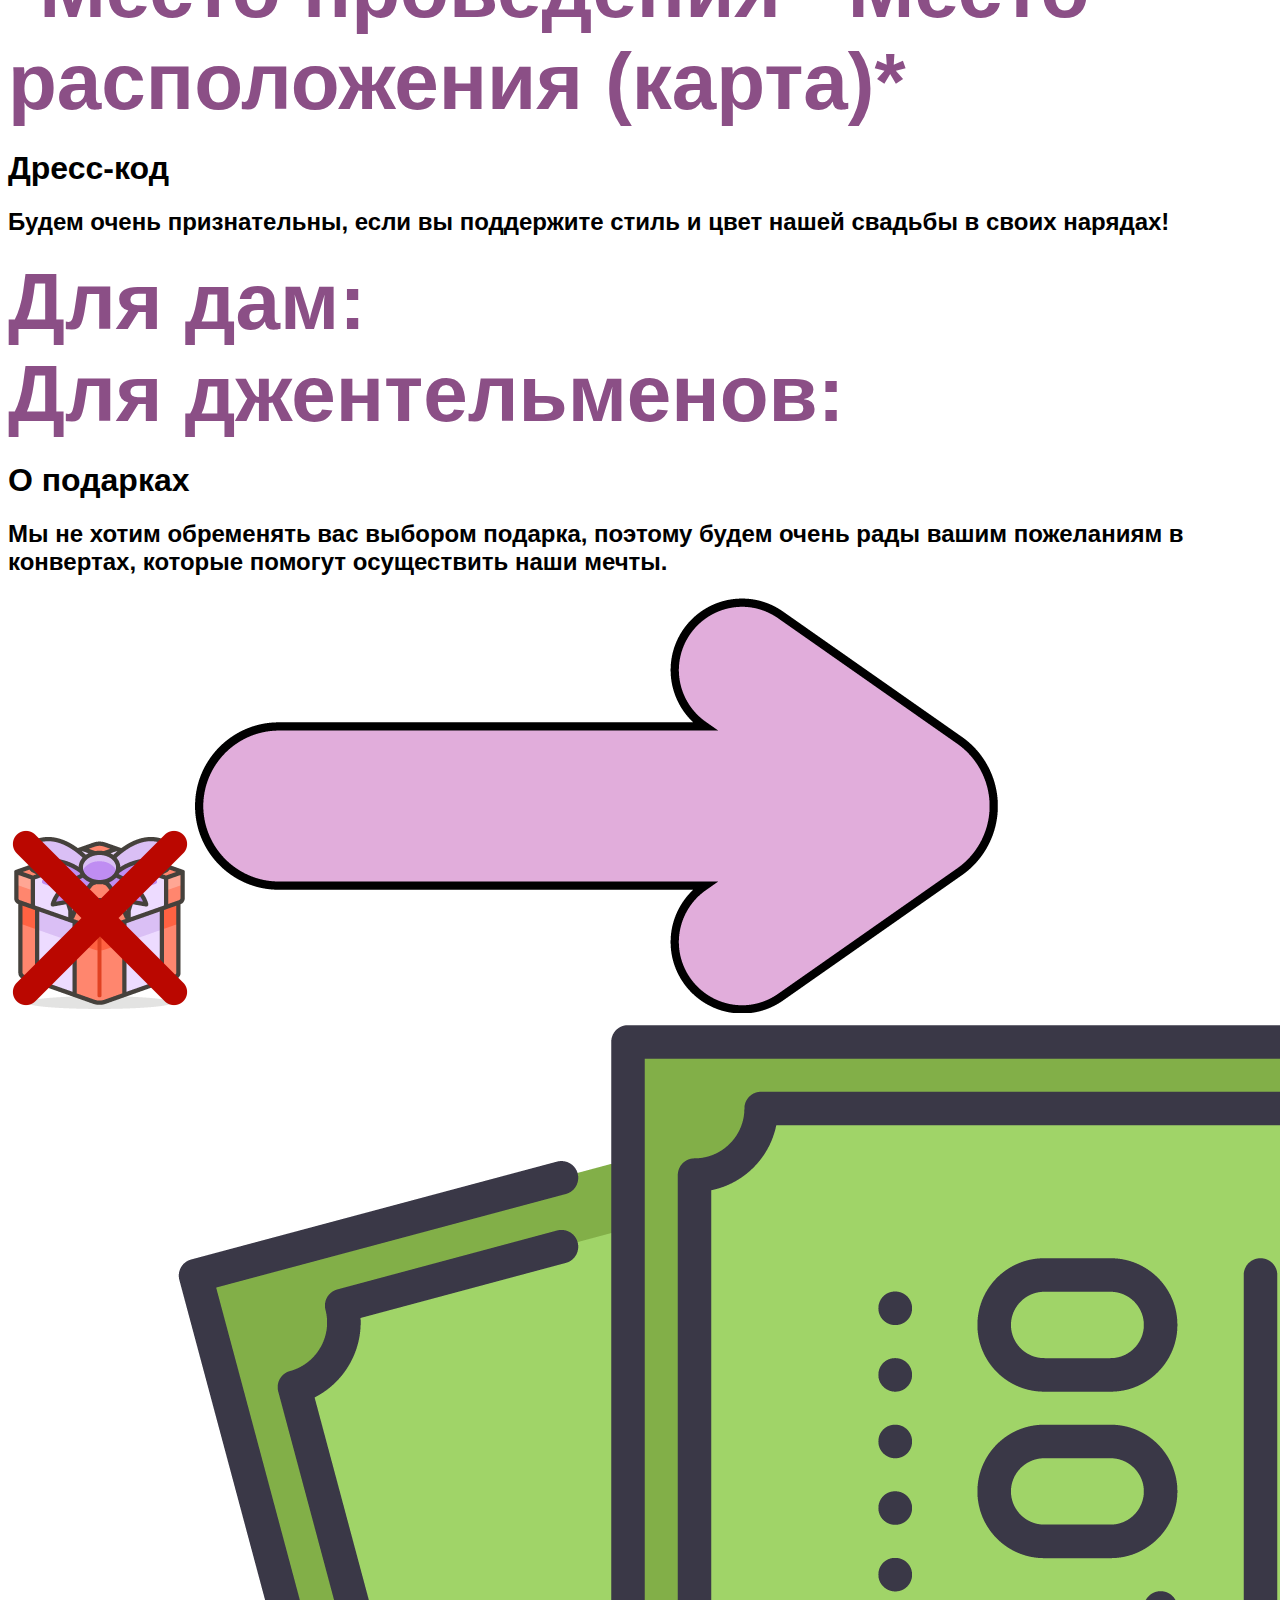
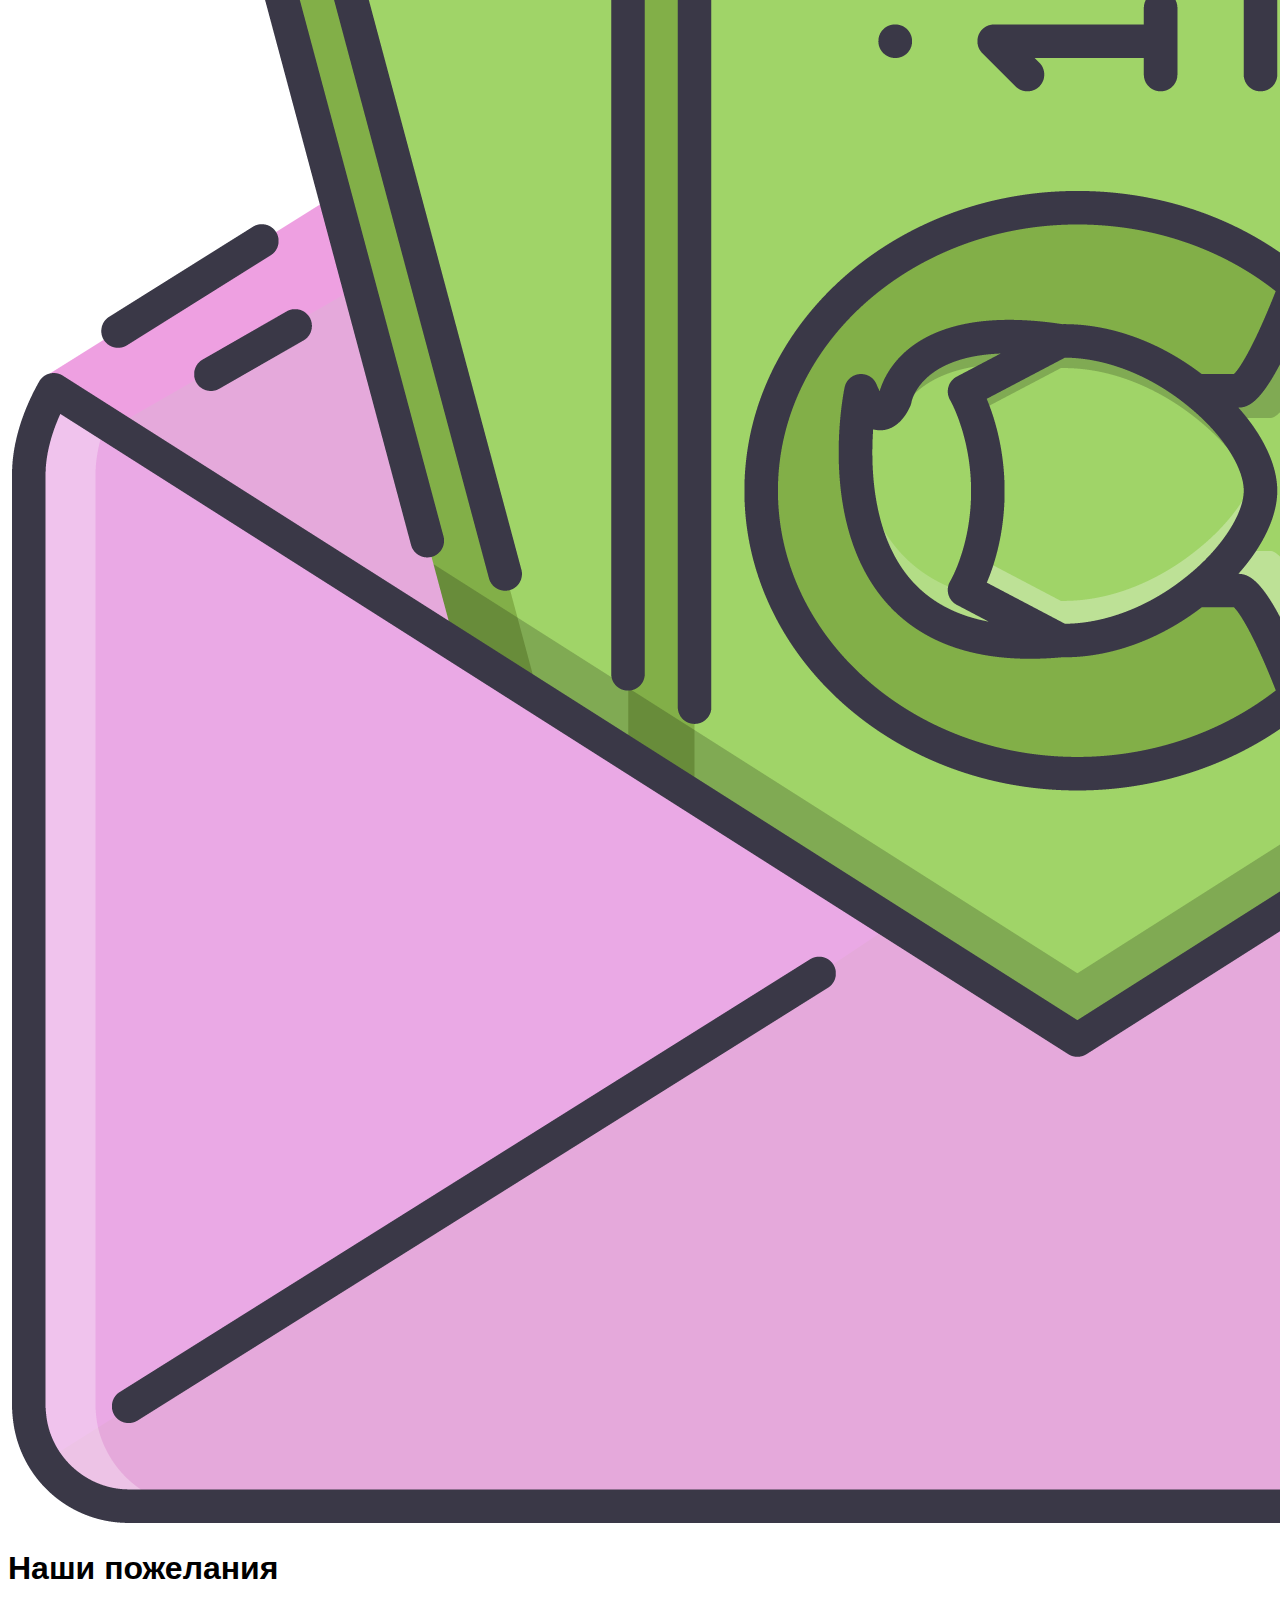
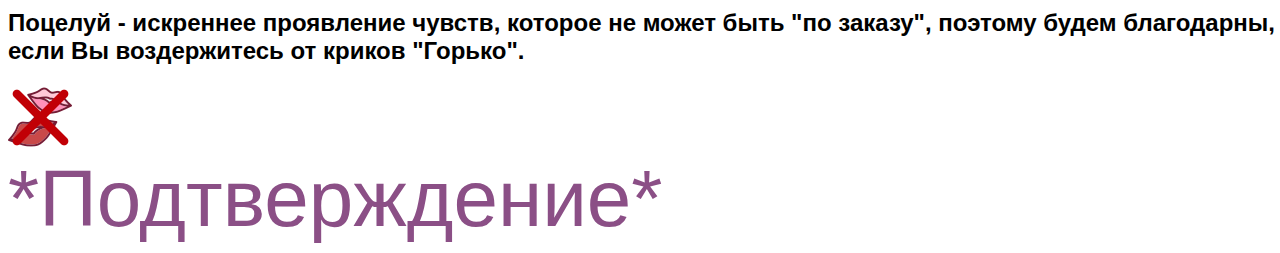
==== commit 75cccd2d: "123" ====
--- a/index.html
+++ b/index.html
@@ -32,7 +32,28 @@
     <h2>Ждём вас</h2>
     <div class="info">
         <h2>25.07.2025</h2>
-        <h3>16:00</h3>
+        <div class="container">
+        <div class="event-container">
+            <div class="event">
+              <span class="time">
+                <h1>16:00</h1>
+            </span>
+              <img src="img/Бокалы.png" alt="Иконка 1" class="icon2">
+              <span class="event-description">
+                <h1>Сбор гостей. Фуршет</h1>
+            </span>
+            </div>
+            <div class="event">
+              <span class="time">
+                <h1>17:00</h1>
+            </span>
+              <img src="img/Кольца1.png" alt="Иконка 2" class="icon2">
+              <span class="event-description">
+                <h1>Начало торжества</h1>
+            </span>
+            </div>
+          </div>
+        </div>
         <h3>*Место проведения*</h3>
         <h3>*Место расположения (карта)*</h3>
     </div>
@@ -57,11 +78,11 @@
 <div class="wishes">
     <h1>О подарках</h1>
     <h2>Мы не хотим обременять вас выбором подарка, поэтому будем очень рады вашим пожеланиям в конвертах, которые помогут осуществить наши мечты.</h2>
-</div>
 <div class="icons">
     <img src="img/Подарок.png" alt="Иконка 1" class="icon">
     <img src="img/Стрелка.png" alt="Иконка 2" class="icon1">
     <img src="img/Конверт.png" alt="Иконка 3" class="icon">
+</div>
 </div>
 <div class="kiss">
     <h1>Наши пожелания</h1>
@@ -70,7 +91,6 @@
 <div class="icons">
     <img src="img/Поцелуй.png" alt="Иконка 1" class="icon">
 </div>
-<p>*Праздничная программа*</p>
 <p>*Подтверждение*</p>
 </body>
 </html>
--- a/css/Приглашение.css
+++ b/css/Приглашение.css
@@ -167,6 +167,37 @@
     text-align: center;
     font-size: 1.5em;
   }
+  .container {
+    background-color: #f5d6ff;
+    margin-bottom: 15%;
+  }
+  .event-container {
+    display: flex;
+    justify-content: center;
+    flex-direction: column;
+    align-items: center;
+    margin-right: 15%;
+  }
+  .event {
+    display: flex;
+    align-items: center;
+    margin-bottom: 10px;
+  }
+  .time {
+    font-size: 1.5em;
+    margin-right: 10%;
+    font-family: "GOST";
+  }
+  .icon2 {
+    width: 50px;
+    height: 50px;
+    margin-right: 10px;
+  }
+  .event-description h1 {
+    font-size: 1.5em;
+    width: 30px;
+    font-family: "GOST";
+  }
   .dress_code h1 {
     margin-left: 5%;
     margin-top: 10%;
@@ -248,6 +279,8 @@
   }
   .wishes {
     margin-top: 10%;
+    background-color: #f5d6ff;
+    padding-bottom: 5%;
   }
   .wishes h1 {
     text-align: center;
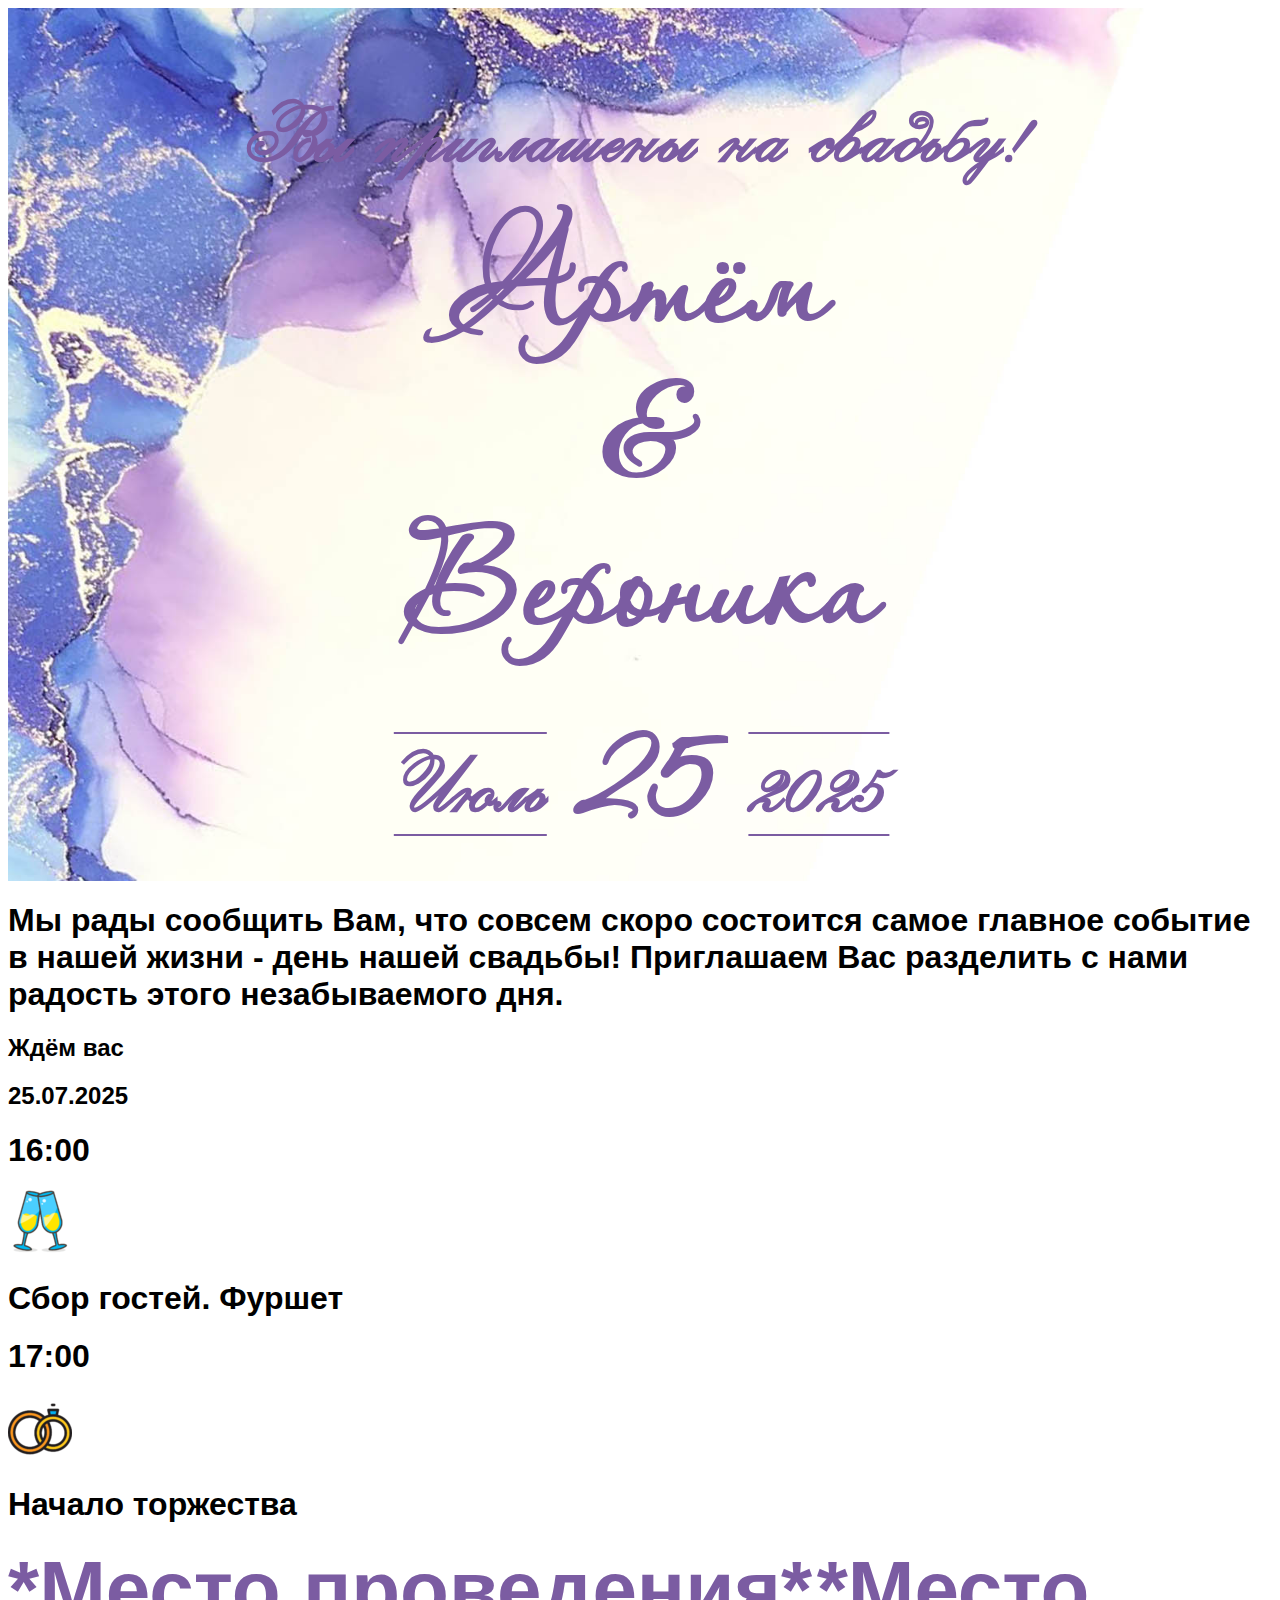
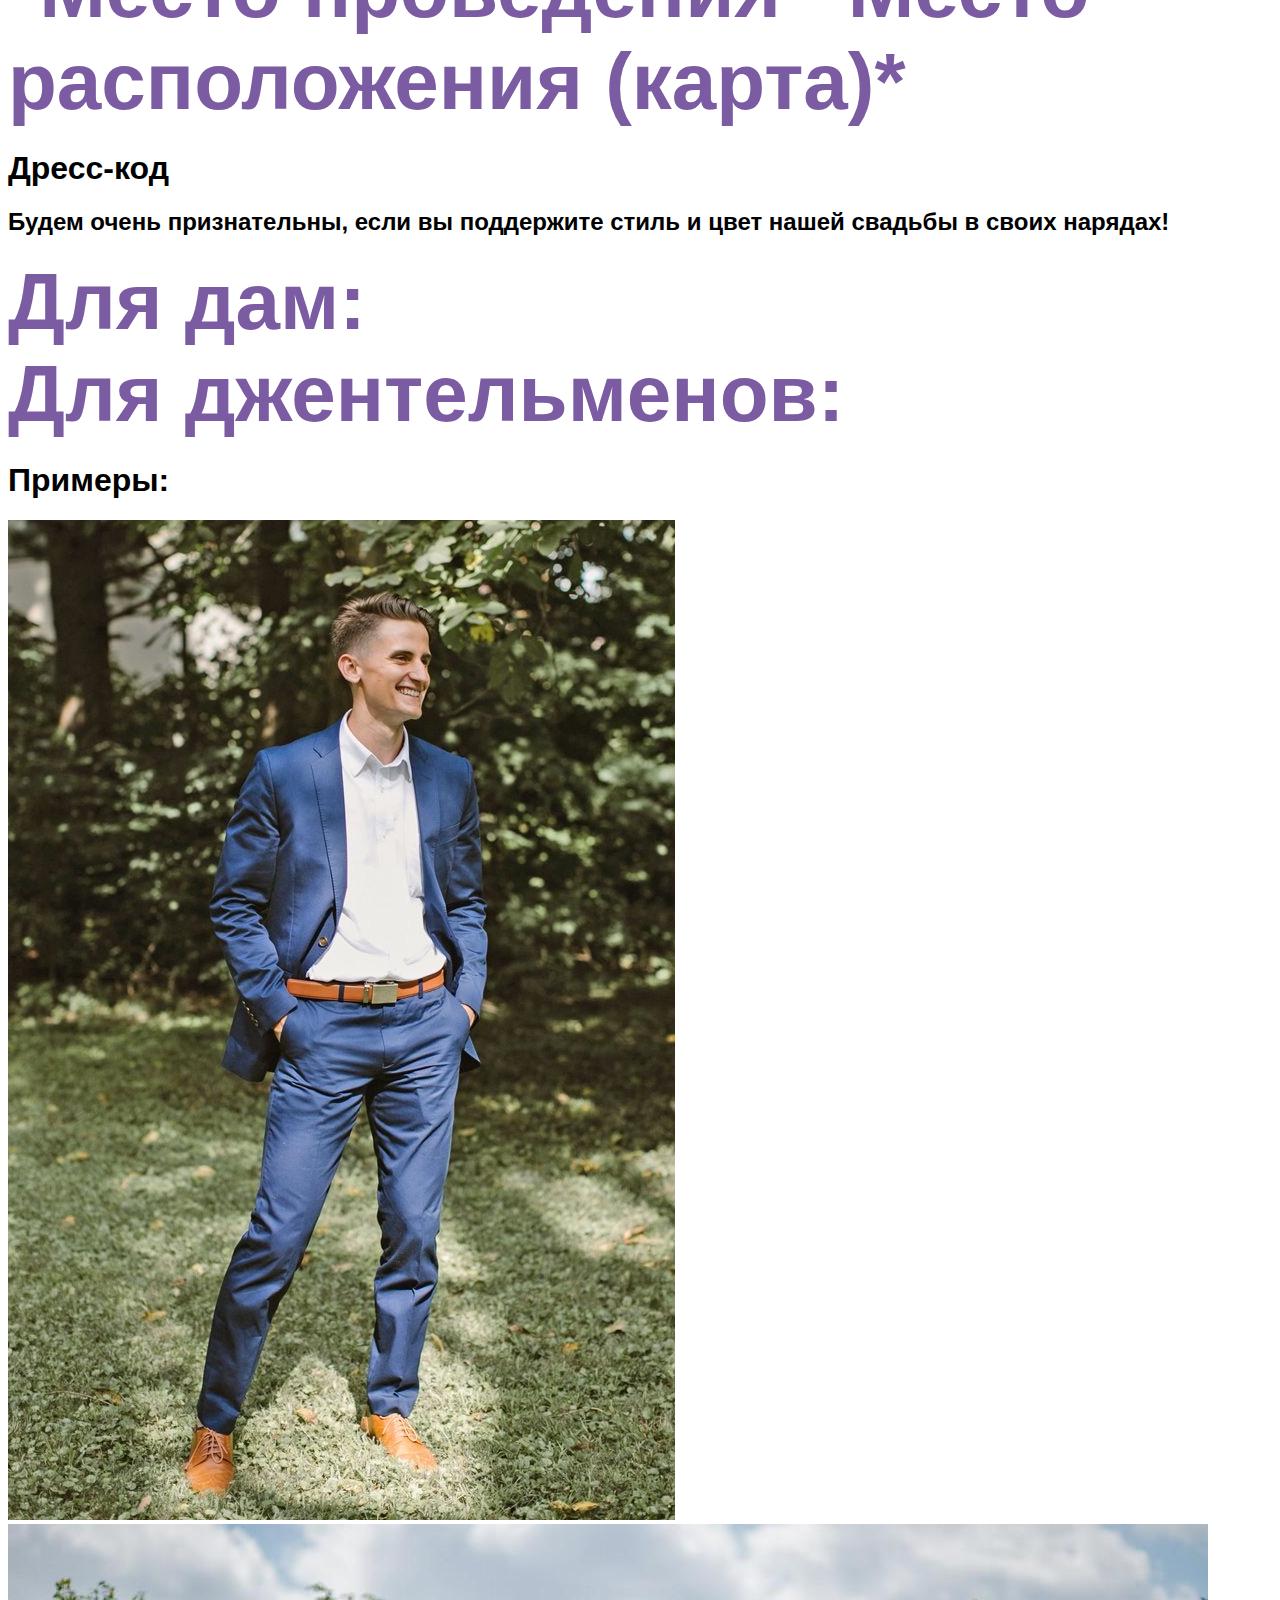
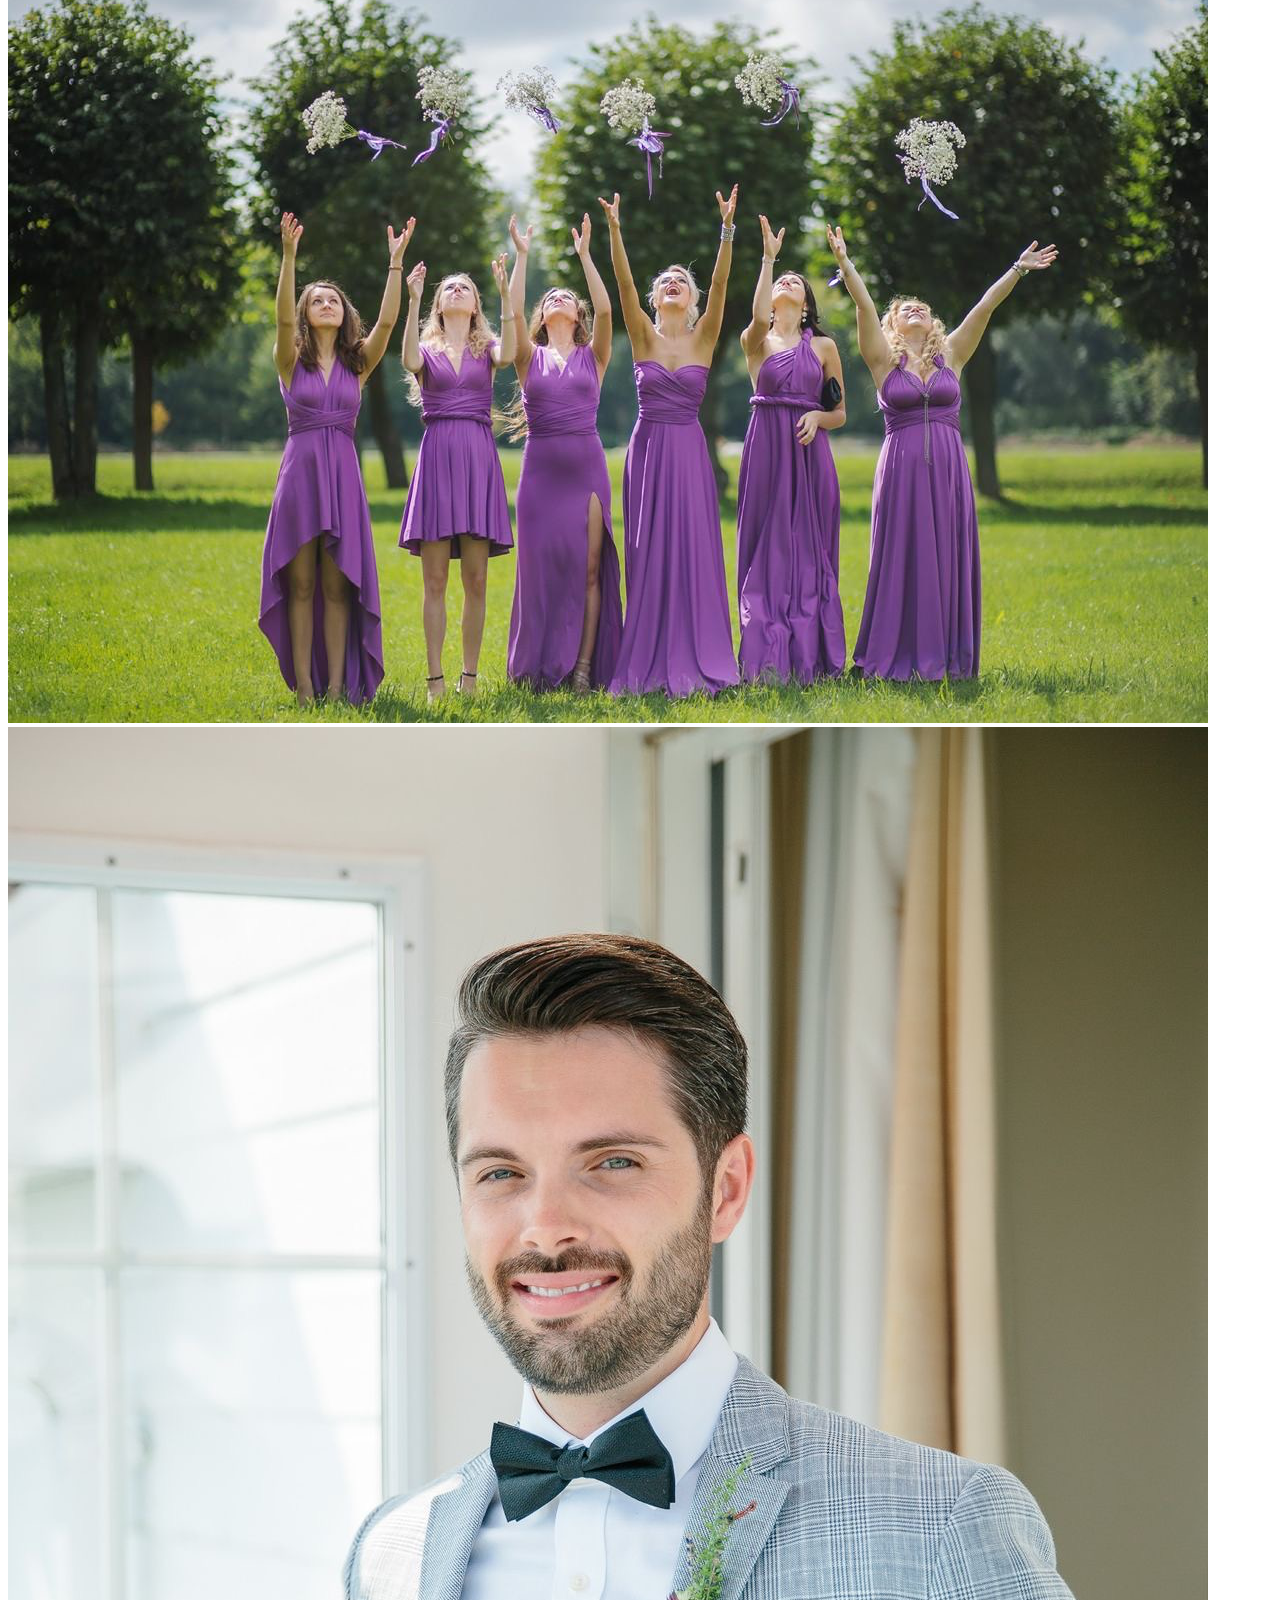
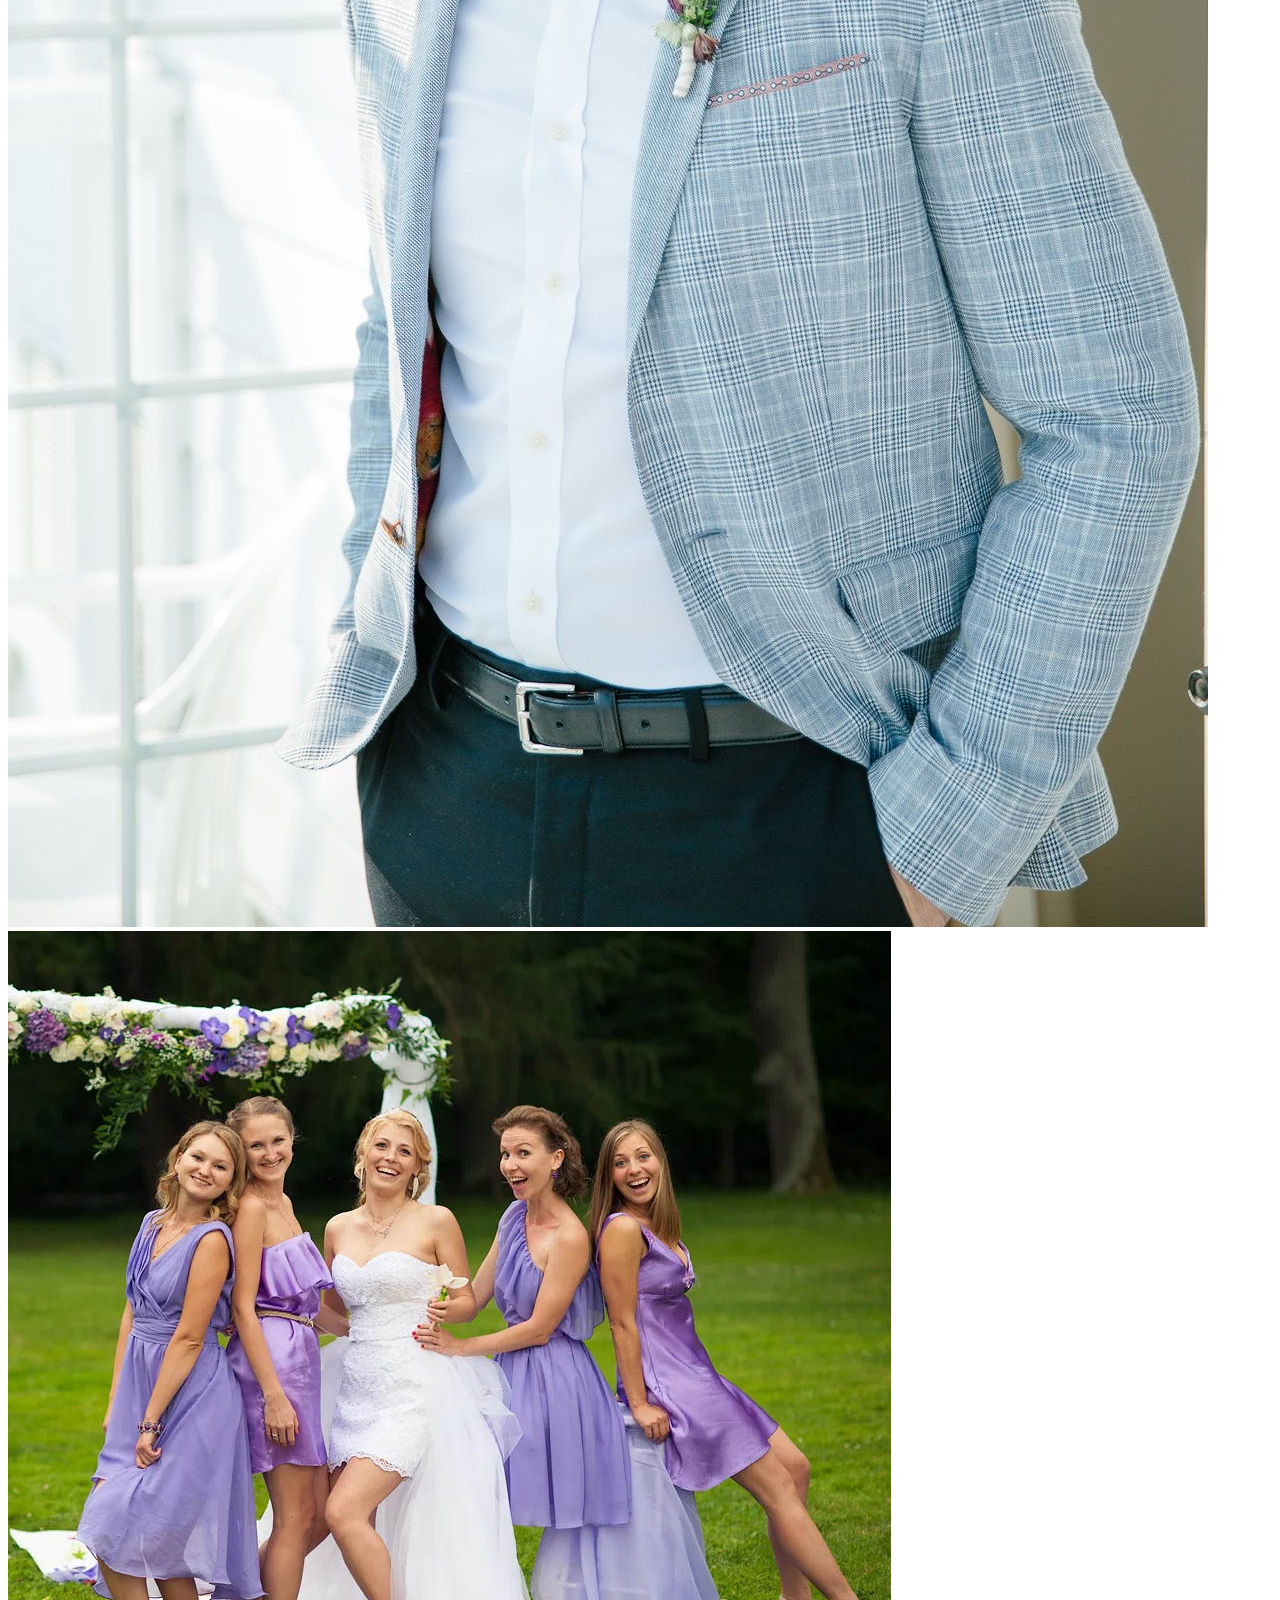
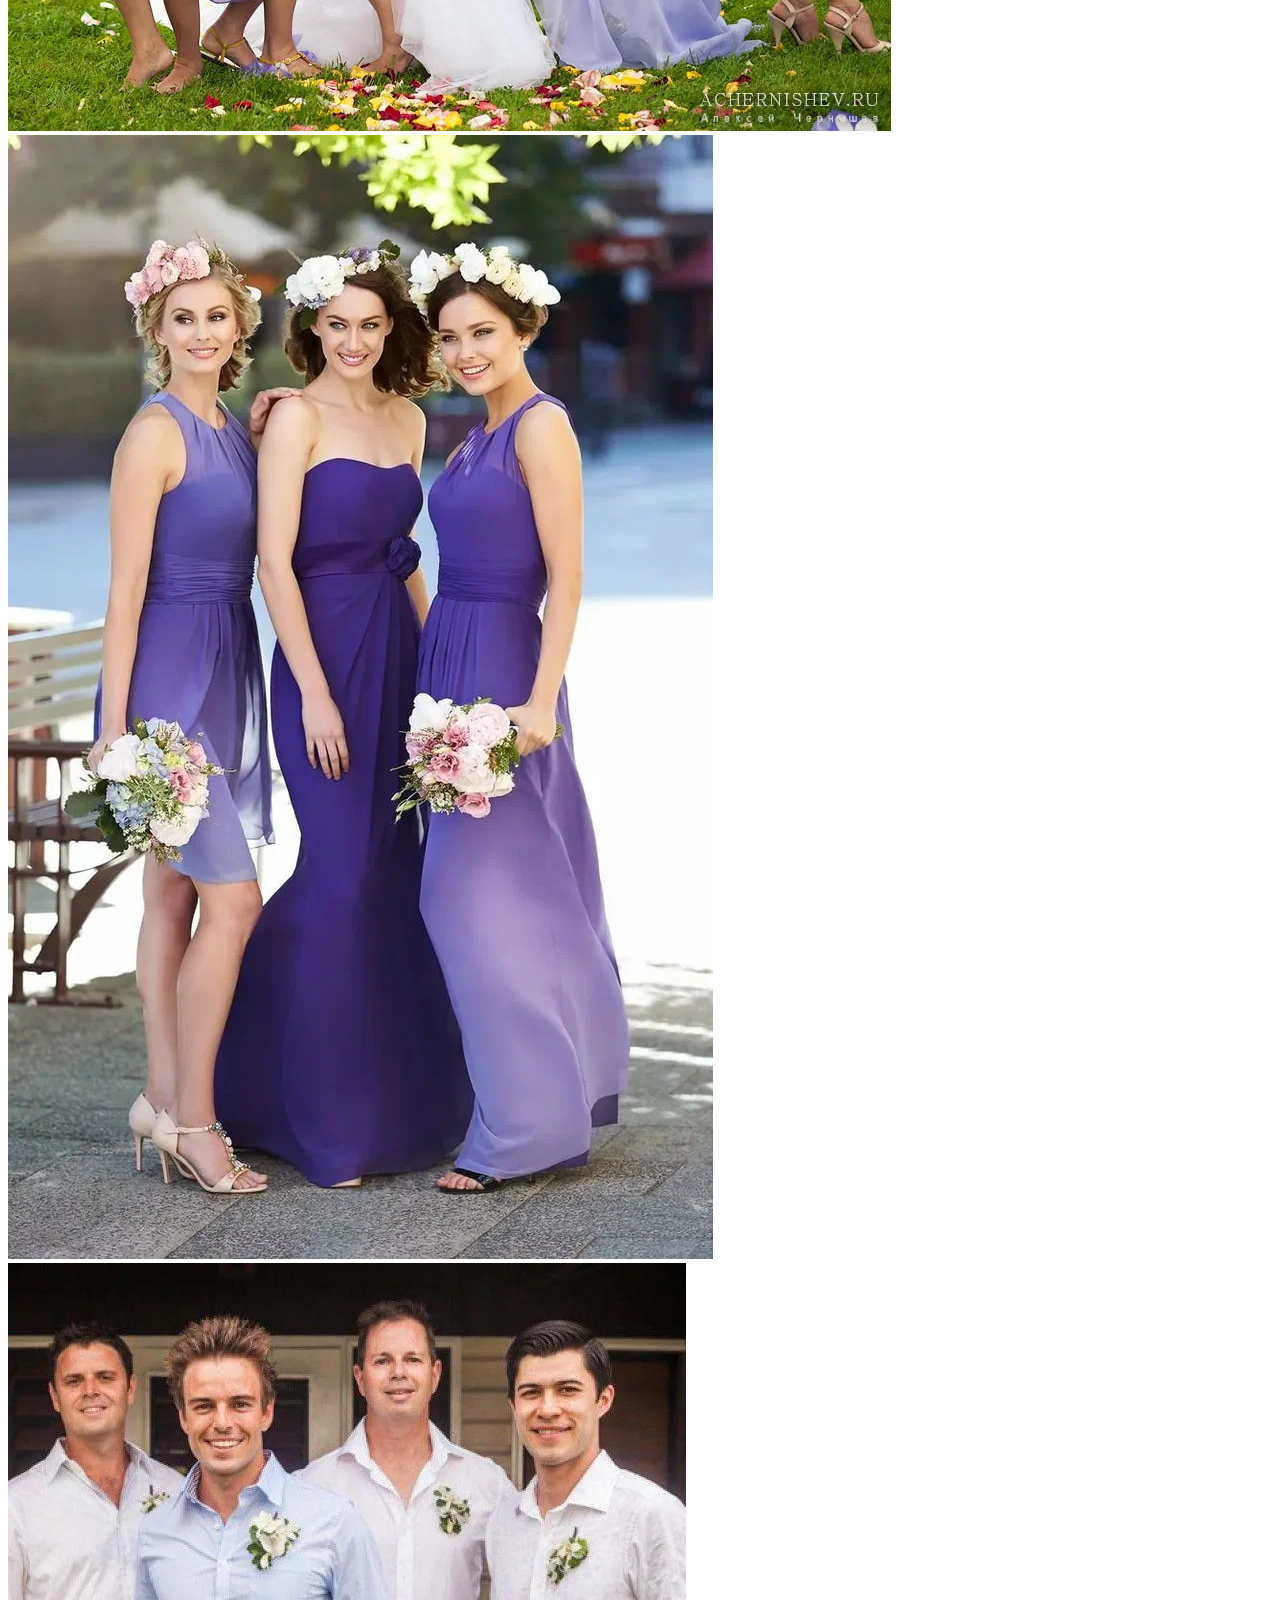
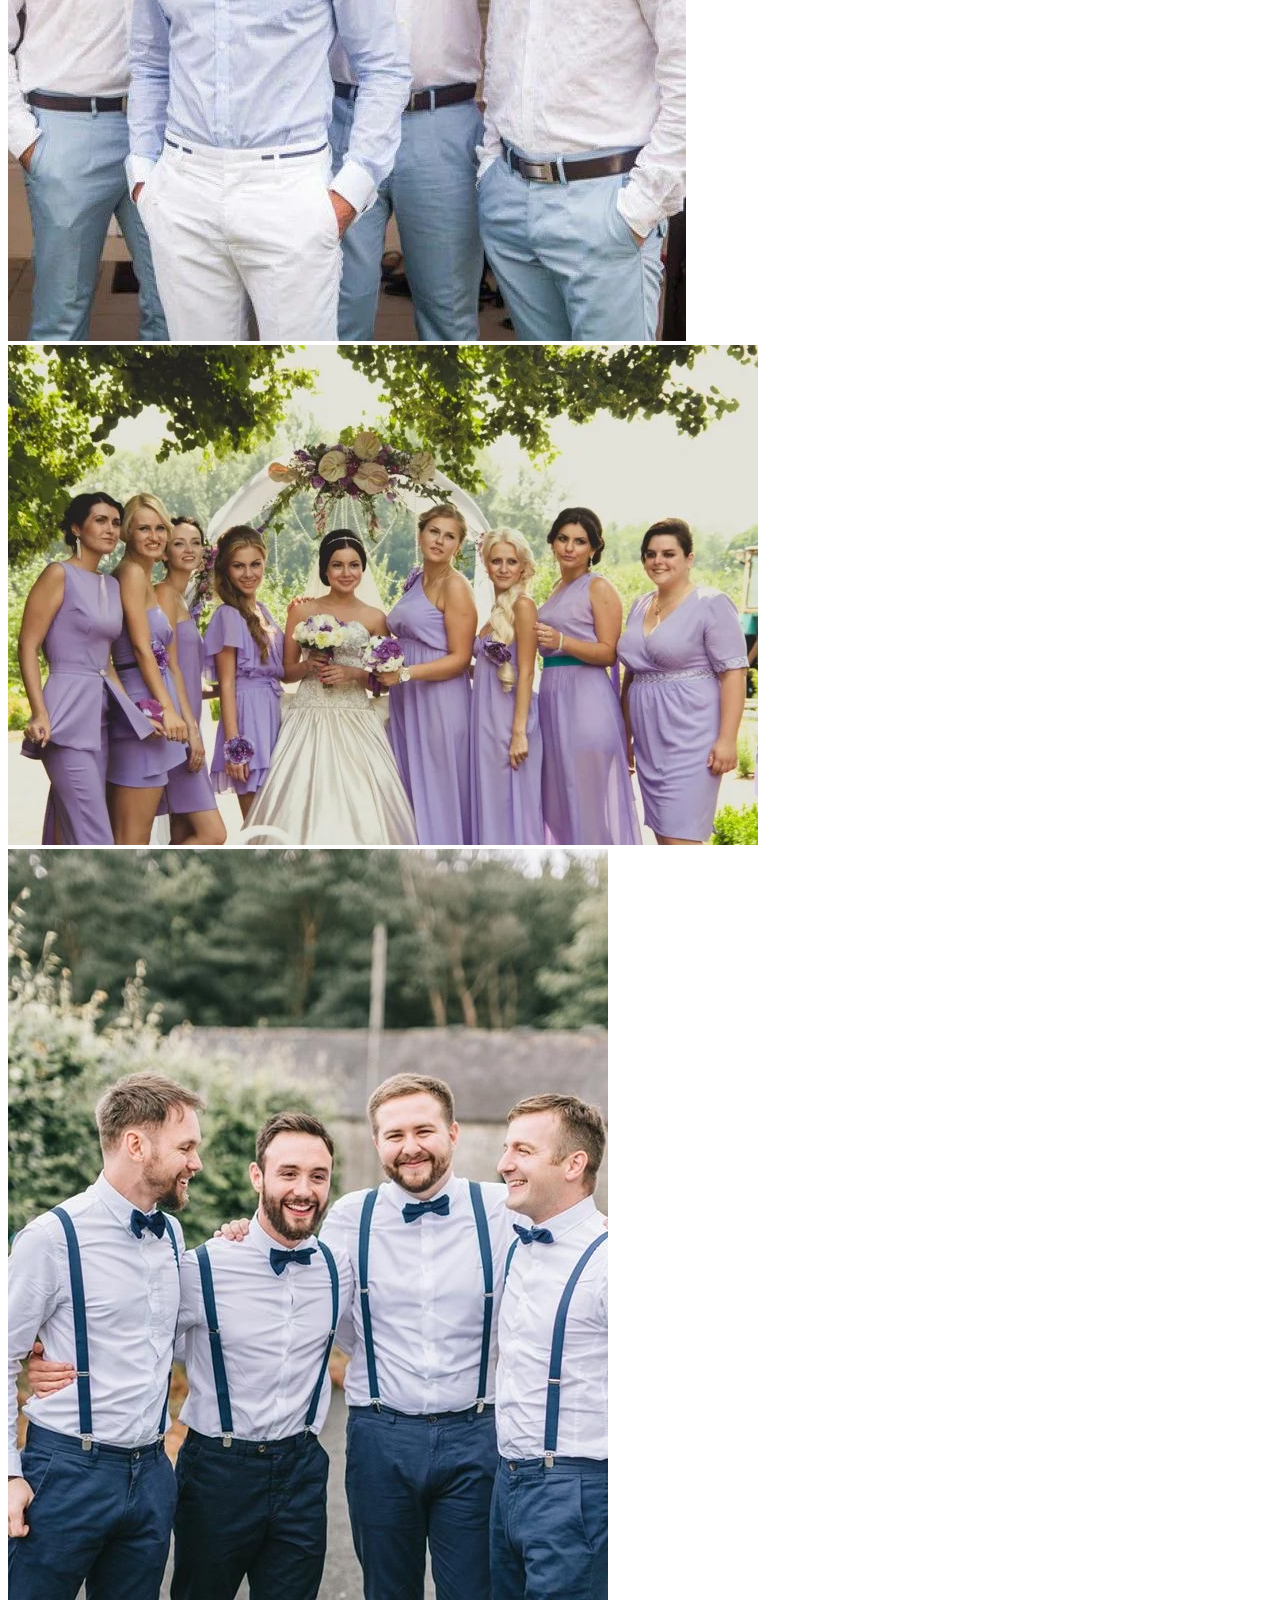
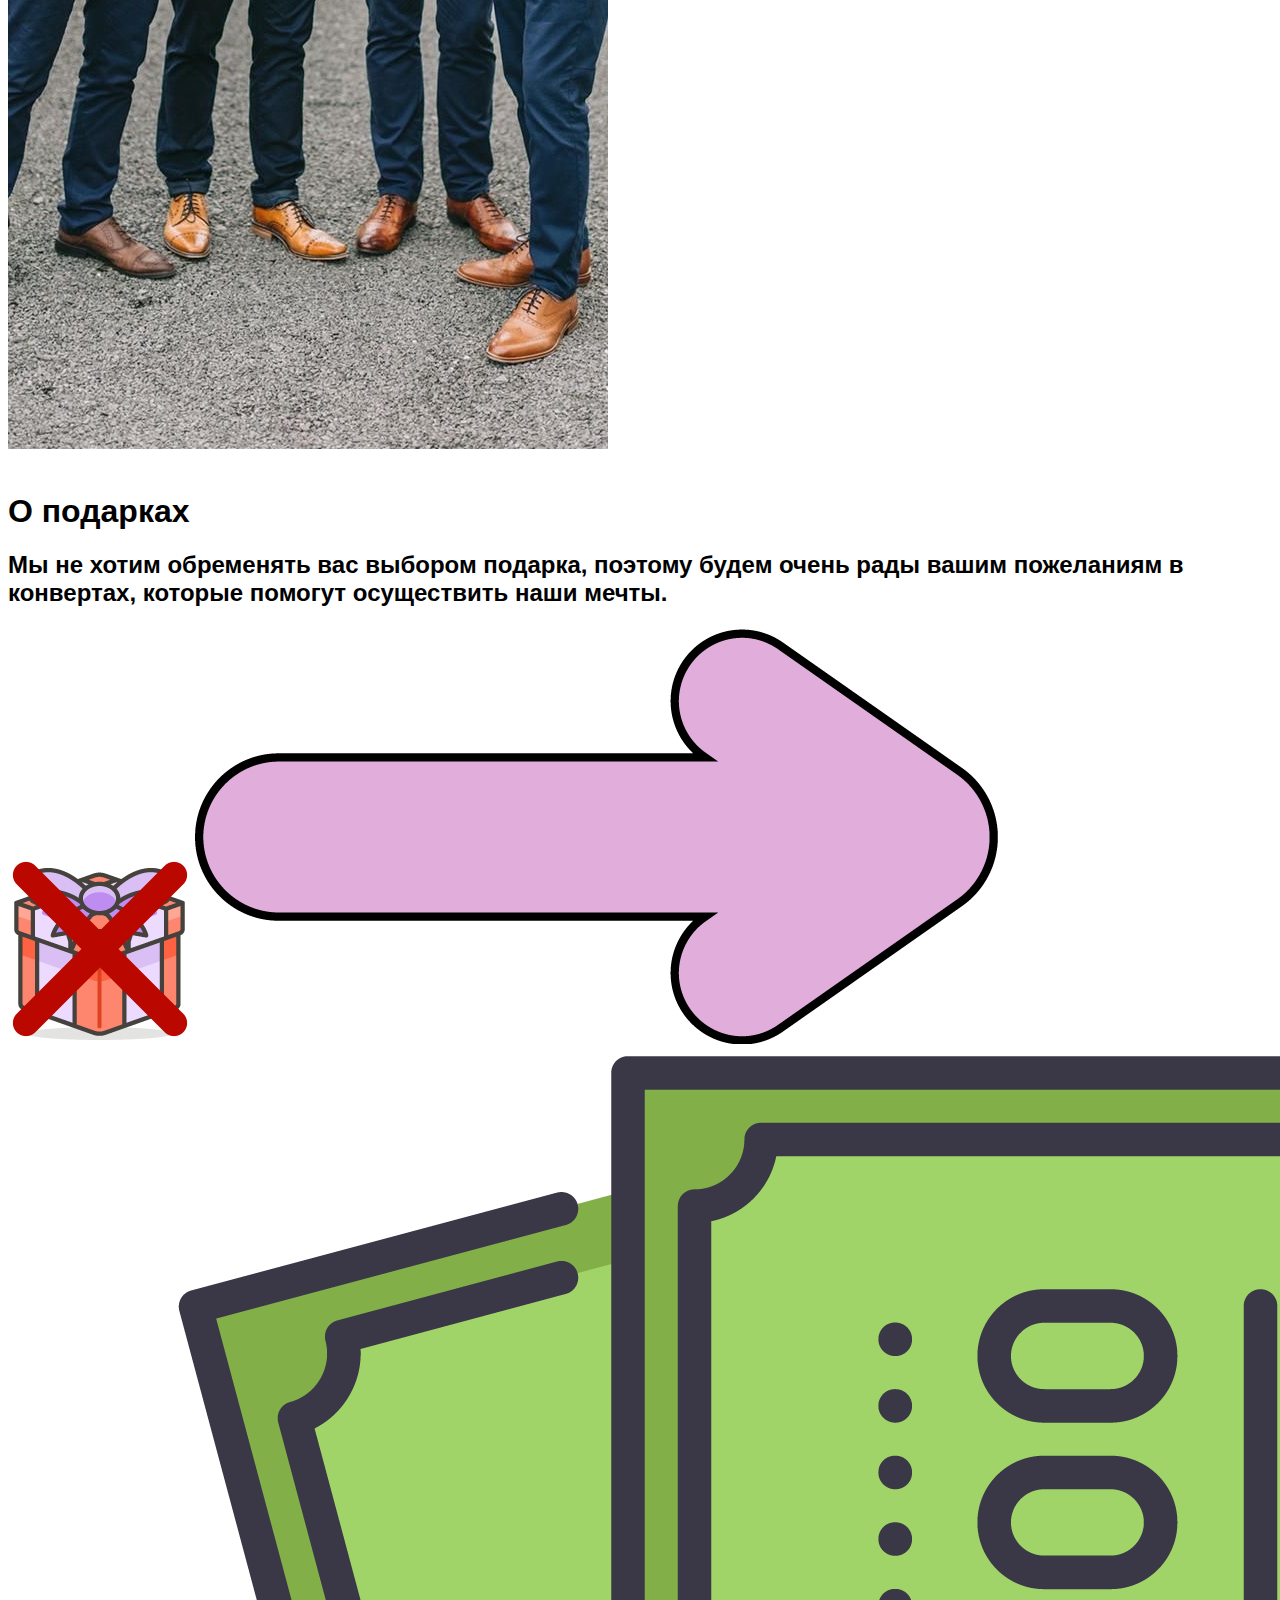
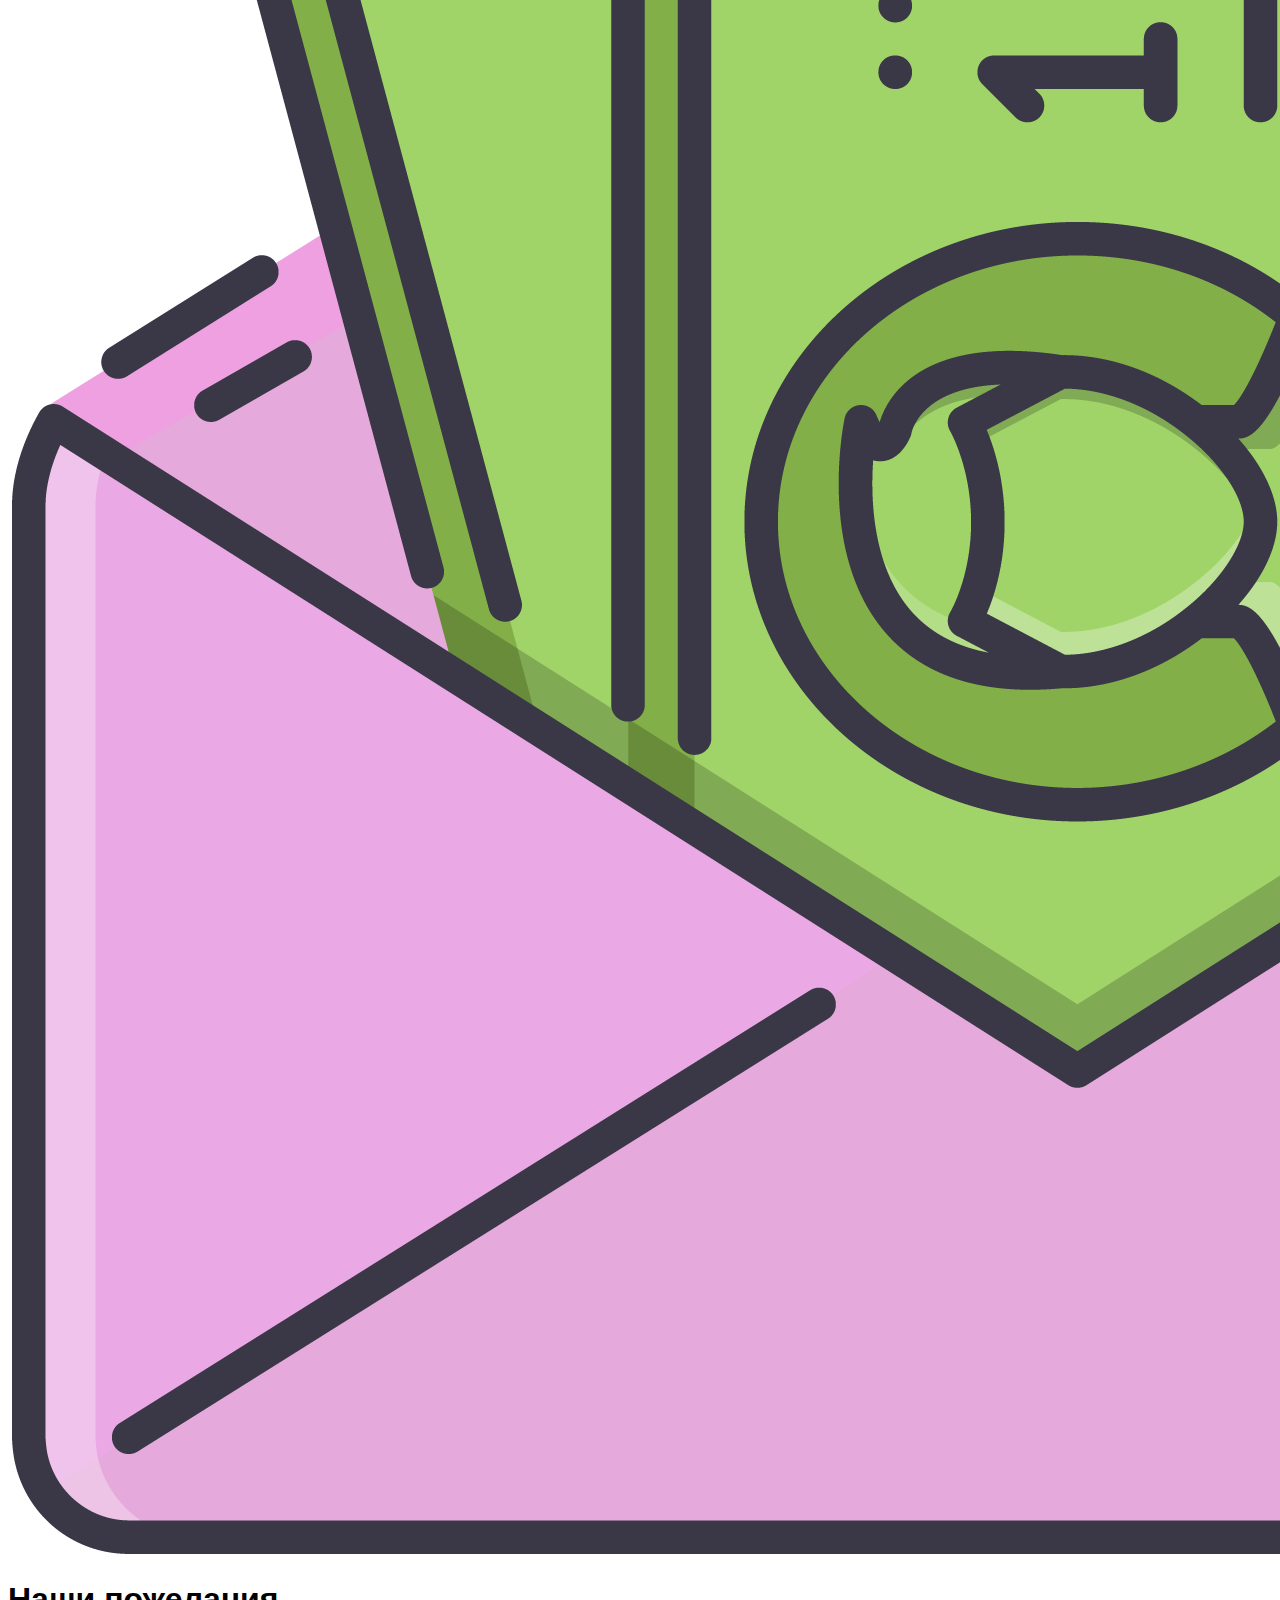
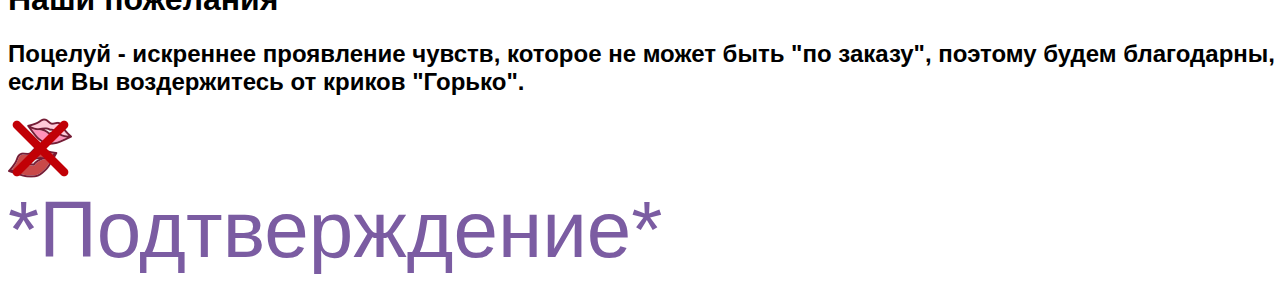
==== commit b451d1e7: "123" ====
--- a/index.html
+++ b/index.html
@@ -74,6 +74,23 @@
         <div class="circle5"></div>
         <div class="circle6"></div>
     </div>
+    <div class="photos">
+        <h1>Примеры:</h1>
+    <div class="gallery">
+        <img class="photo" src="img/Коллаж1.JPG" alt="Photo 1" onclick="openModal('img/Коллаж1.JPG')">
+        <img class="photo" src="img/Коллаж8.PNG" alt="Photo 2" onclick="openModal('img/Коллаж8.PNG')">
+        <img class="photo" src="img/Коллаж3.JPG" alt="Photo 3" onclick="openModal('img/Коллаж3.JPG')">
+        <img class="photo" src="img/Коллаж6.jpg" alt="Photo 3" onclick="openModal('img/Коллаж6.jpg')">
+        <img class="photo" src="img/Коллаж5.jpg" alt="Photo 3" onclick="openModal('img/Коллаж5.jpg')">
+        <img class="photo" src="img/Коллаж4.jpg" alt="Photo 3" onclick="openModal('img/Коллаж4.jpg')">
+        <img class="photo" src="img/Коллаж7.jpg" alt="Photo 3" onclick="openModal('img/Коллаж7.jpg')">
+        <img class="photo" src="img/Коллаж2.JPG" alt="Photo 3" onclick="openModal('img/Коллаж2.JPG')">
+      </div>
+    
+      <div class="modal" id="modal">
+        <img id="modalImg" onclick="closeModal()">
+      </div>
+</div>
 </div>
 <div class="wishes">
     <h1>О подарках</h1>
@@ -92,5 +109,23 @@
     <img src="img/Поцелуй.png" alt="Иконка 1" class="icon">
 </div>
 <p>*Подтверждение*</p>
+<script>
+    function openModal(imgPath) {
+      var modal = document.getElementById("modal");
+      var modalImg = document.getElementById("modalImg");
+
+      modal.style.display = "flex";
+      modalImg.src = imgPath;
+
+      document.body.style.overflow = "hidden"; // Prevent scrolling when modal is open
+    }
+
+    function closeModal() {
+      var modal = document.getElementById("modal");
+      modal.style.display = "none";
+
+      document.body.style.overflow = "auto"; // Restore scrolling when modal is closed
+    }
+  </script>
 </body>
 </html>
--- a/css/Приглашение.css
+++ b/css/Приглашение.css
@@ -33,7 +33,7 @@
 .names {
     text-align: center;
     font-family: "Aquarelle";
-    color: #8b4f86;
+    color: #7b5ca2;
 }
 .names h1 {
     display: block;
@@ -47,7 +47,7 @@
 }
 .date h2, h3, p{
     display: inline;
-    color: #8b4f86;
+    color: #7b5ca2;
     font-size: 5em;
 }
 .date h2 {
@@ -72,7 +72,7 @@
 .invitation h2 {
     font-family: "Calligraphia";
     font-size: 5em;
-    color: #8b4f86;
+    color: #7b5ca2;
     margin-top: 0%;
     margin-bottom: -2%;
 }
@@ -277,6 +277,53 @@
     background-color: #293894;
     margin: 0 10px; /* Расстояние между кружочками */
   }
+  .photos {
+    display: flex;
+      flex-wrap: wrap;
+      justify-content: space-around;
+      align-items: center;
+      margin-top: 5%;
+      margin-left: 3%;
+  }
+  .photos h1 {
+    margin-left: 5%;
+    margin-bottom: 0%;
+    margin-top: 0%;
+    font-size: 2em;
+    font-family: "Scriptorama";
+    color: #7b5ca2;
+    text-align: center;
+  }
+  .gallery {
+    display: flex;
+    flex-wrap: wrap;
+    gap: 5%;
+  }
+
+  .photo {
+    width: 45%;
+    height: 200px;
+    margin-bottom: 5%;
+    object-fit: cover;
+    cursor: pointer;
+    transition: transform 0.3s ease-in-out;
+  }
+  .modal {
+    display: none;
+    position: fixed;
+    top: 0;
+    left: 0;
+    width: 100%;
+    height: 100%;
+    background: rgba(0, 0, 0, 0.8);
+    justify-content: center;
+    align-items: center;
+  }
+
+  .modal img {
+    max-width: 100%;
+    max-height: 100%;
+  }
   .wishes {
     margin-top: 10%;
     background-color: #f5d6ff;
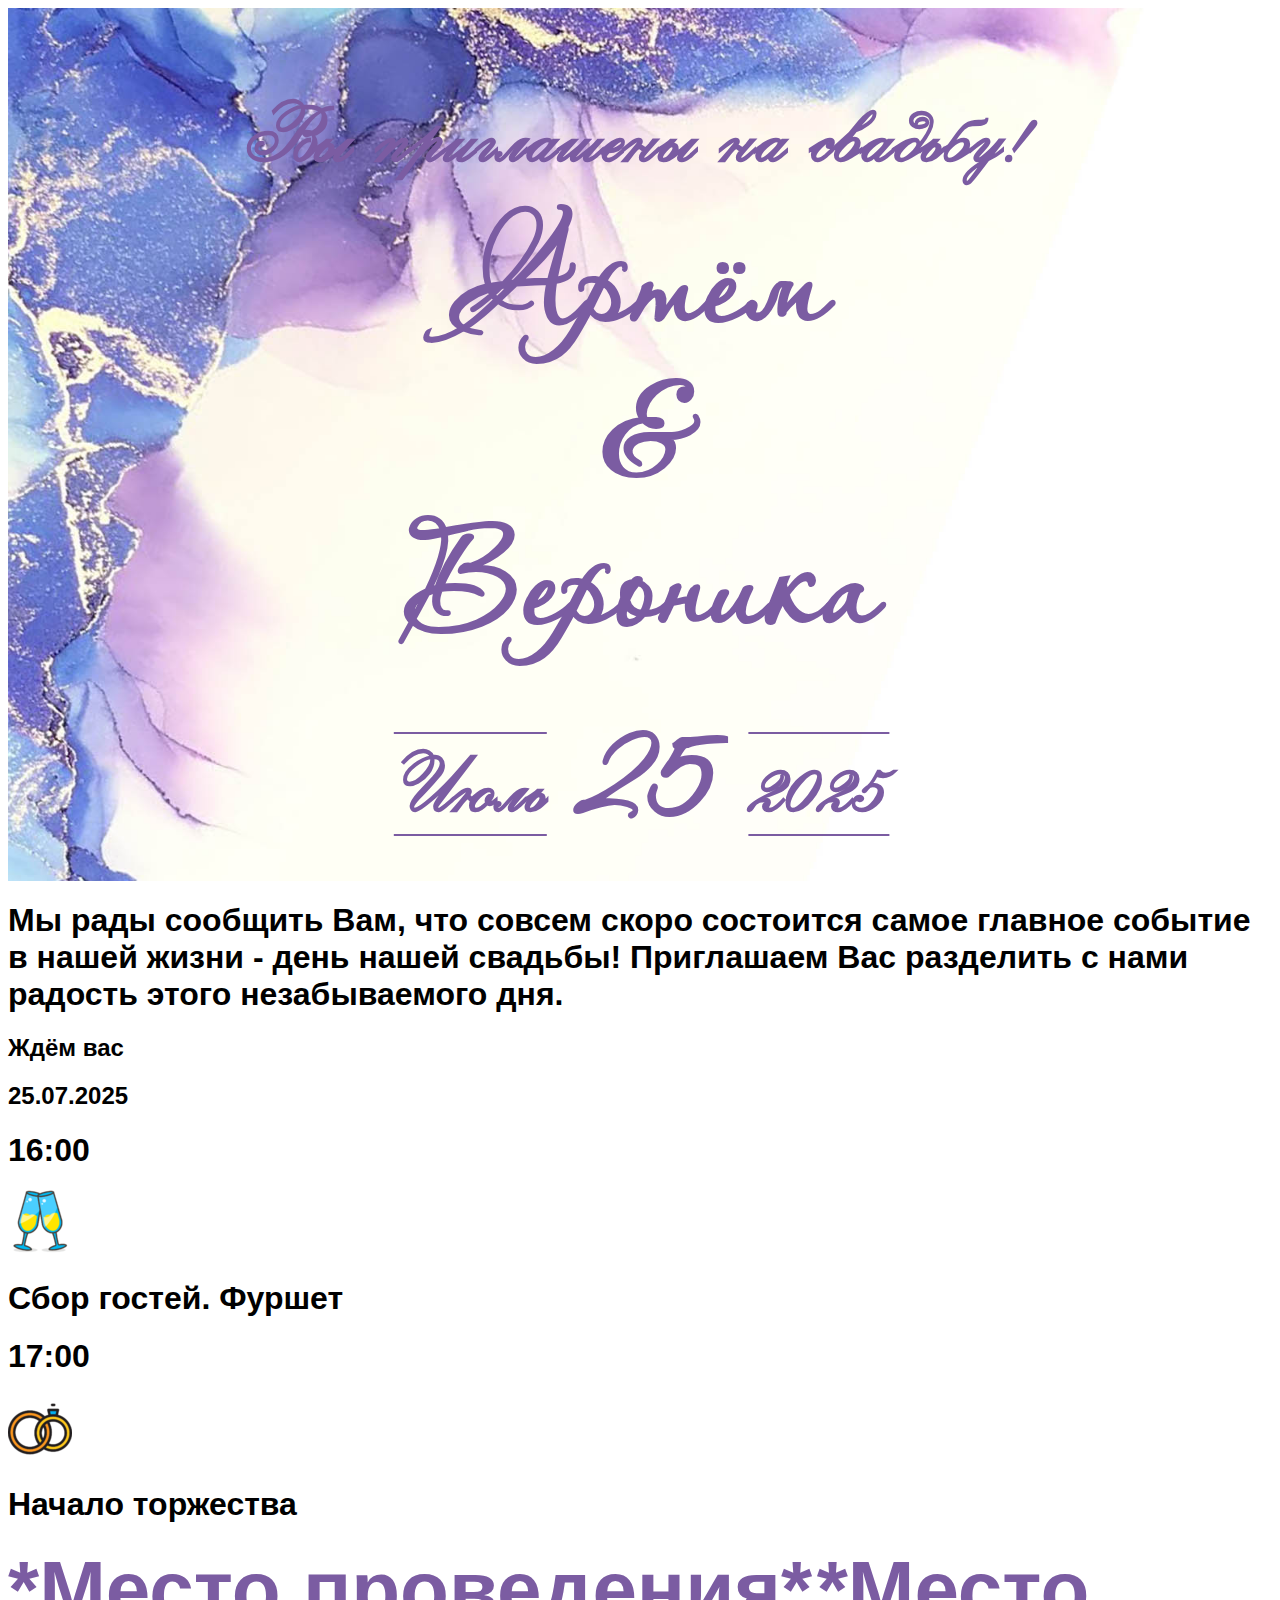
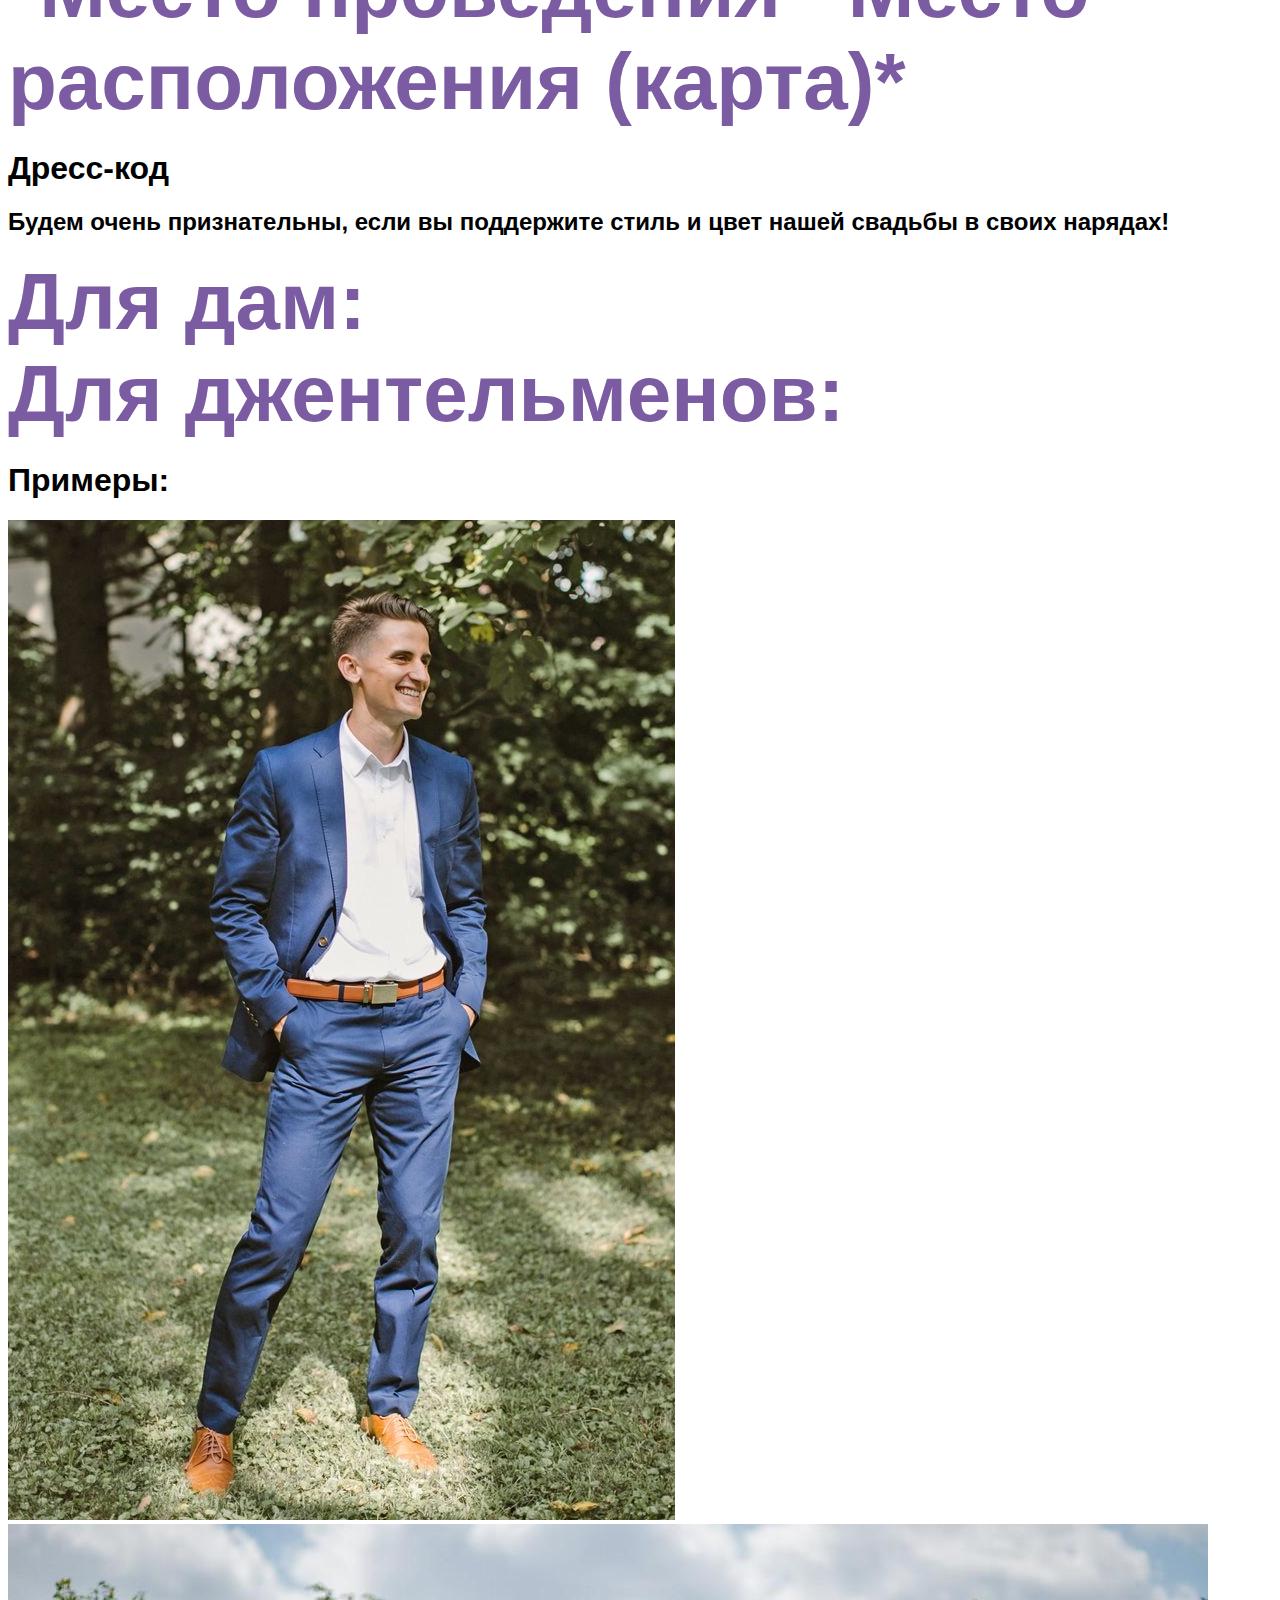
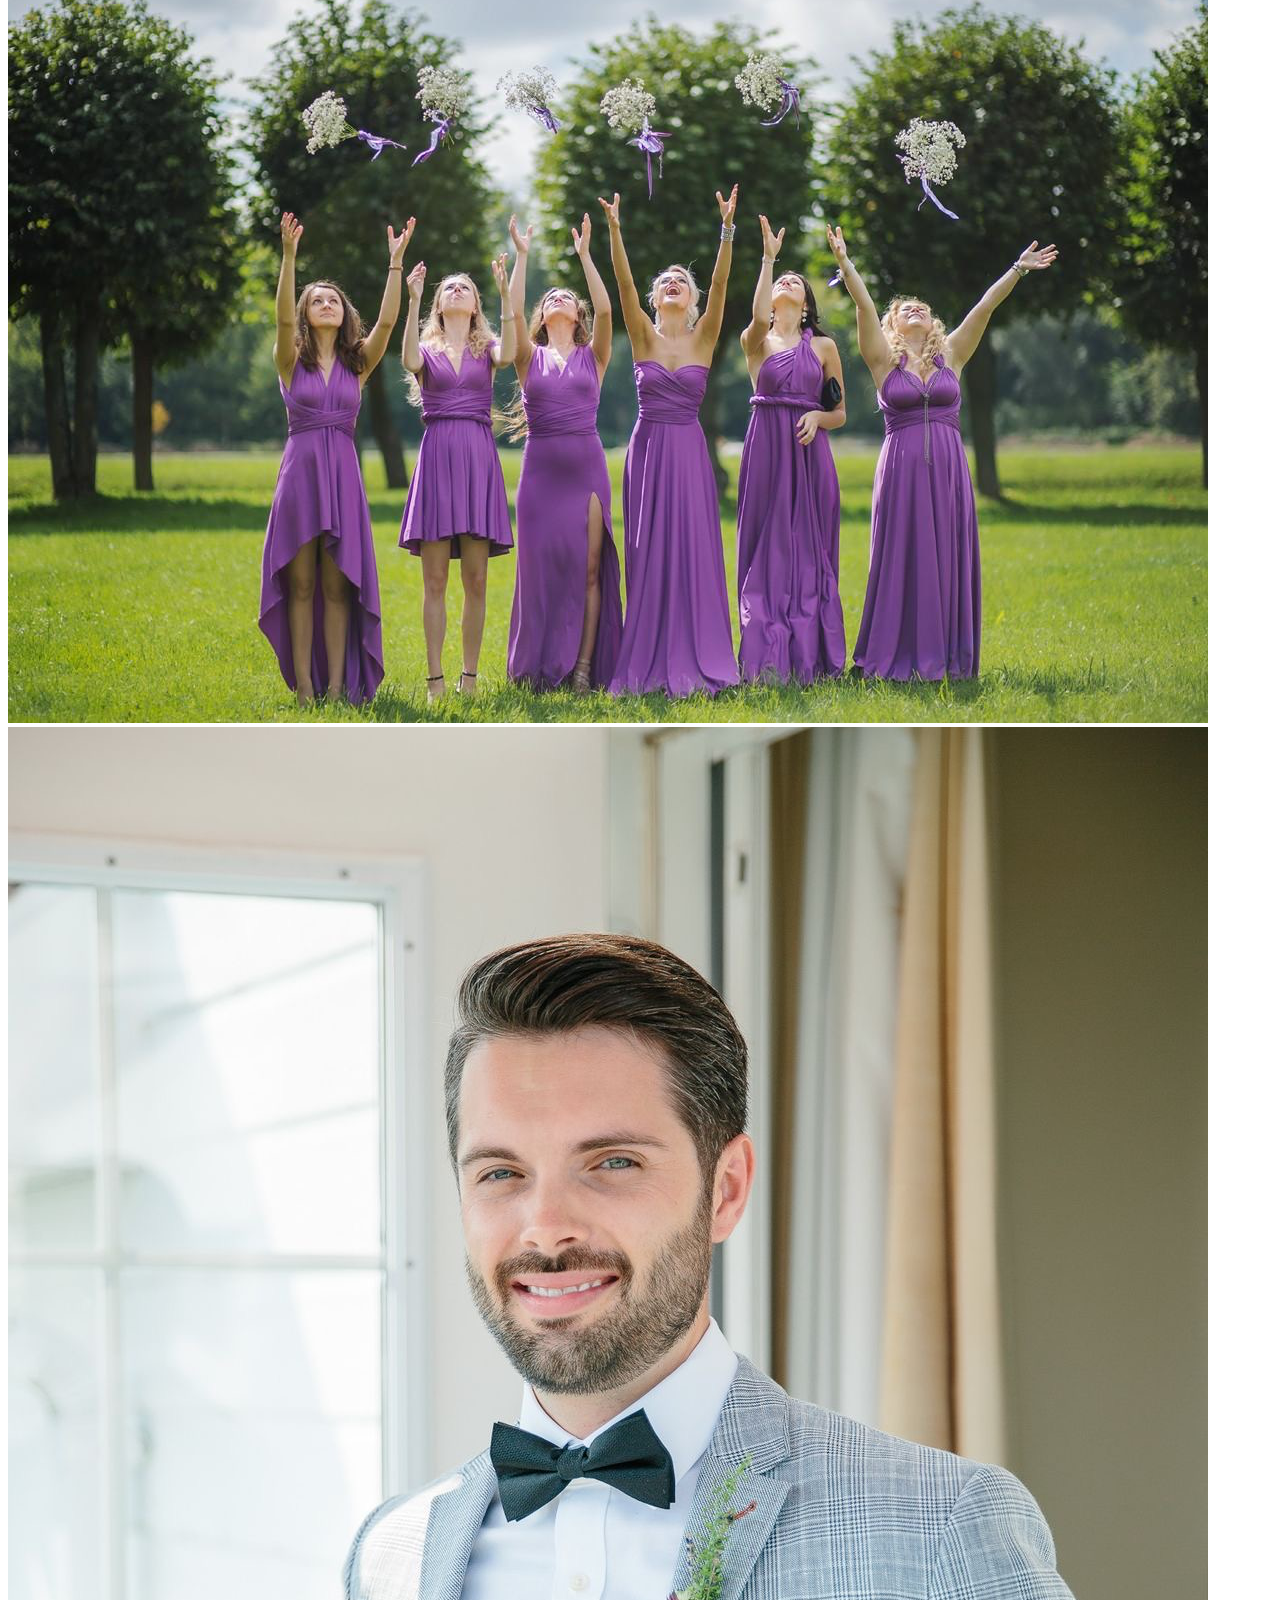
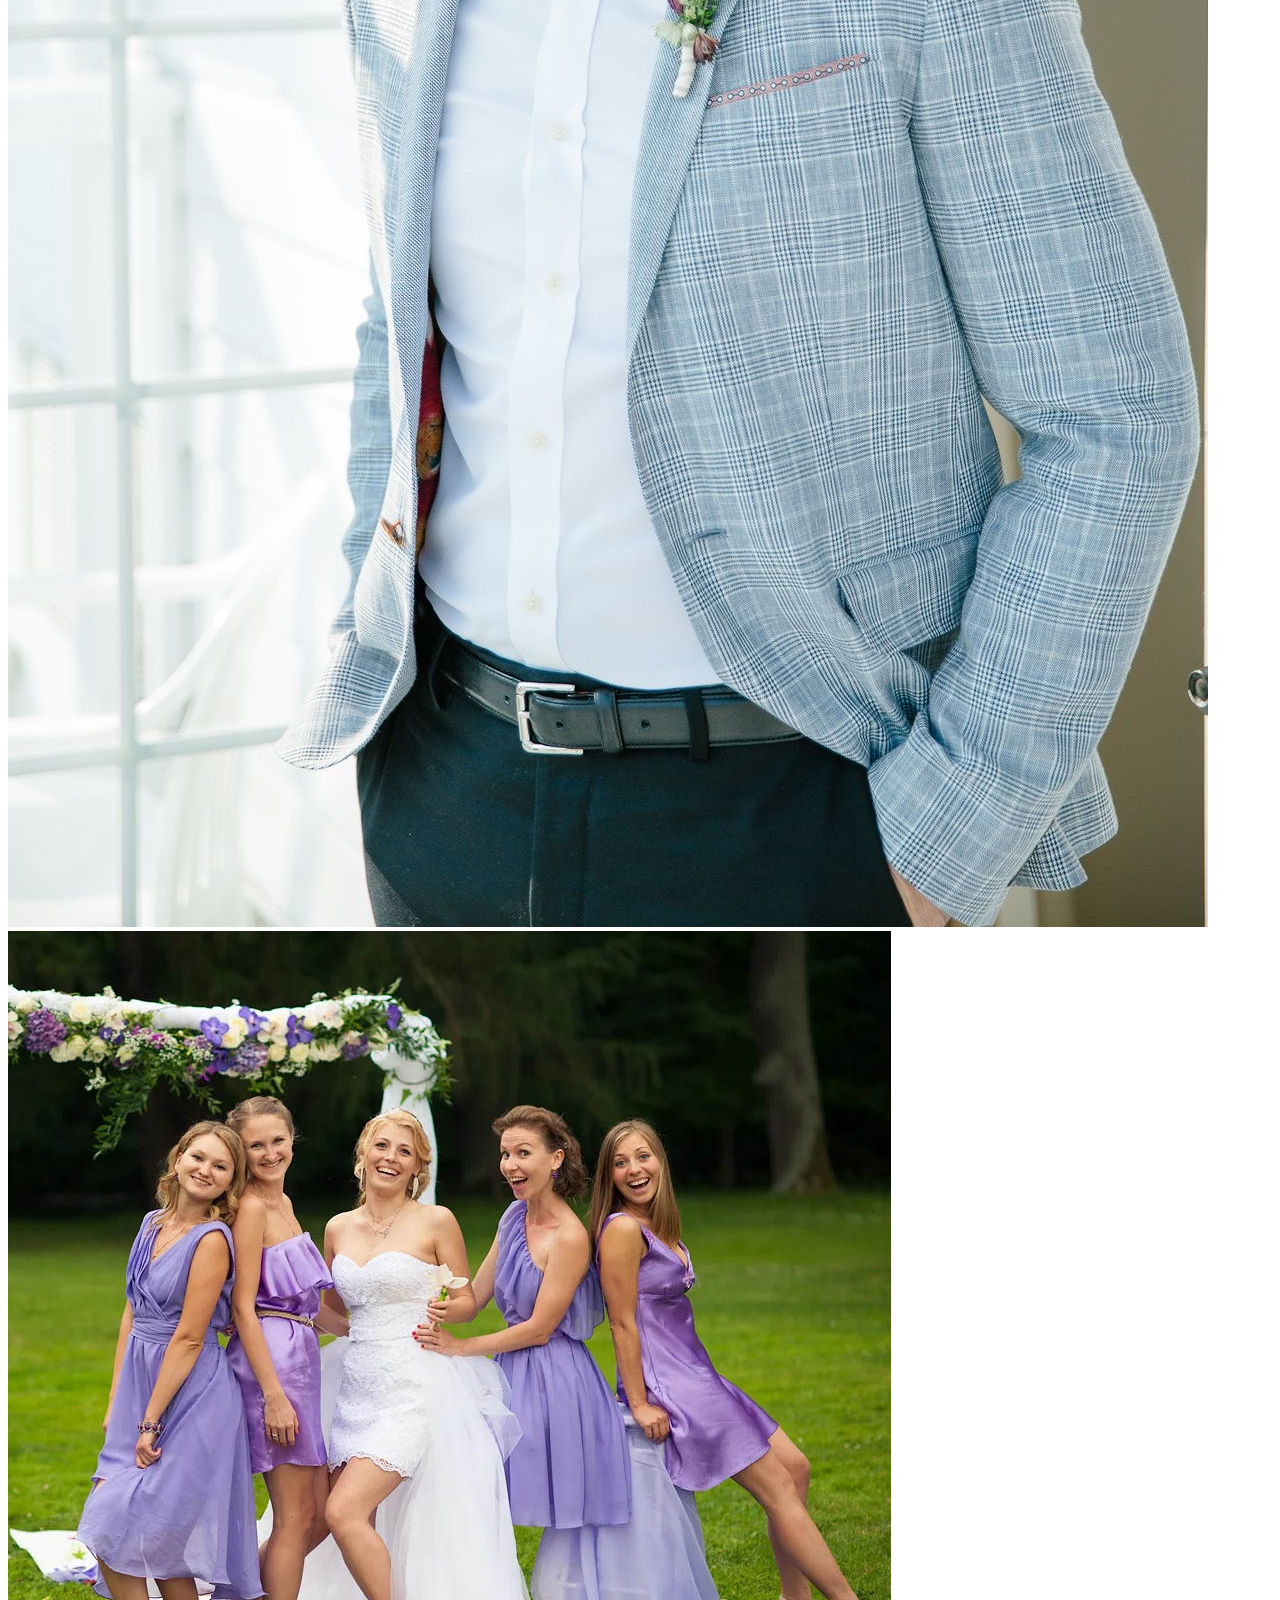
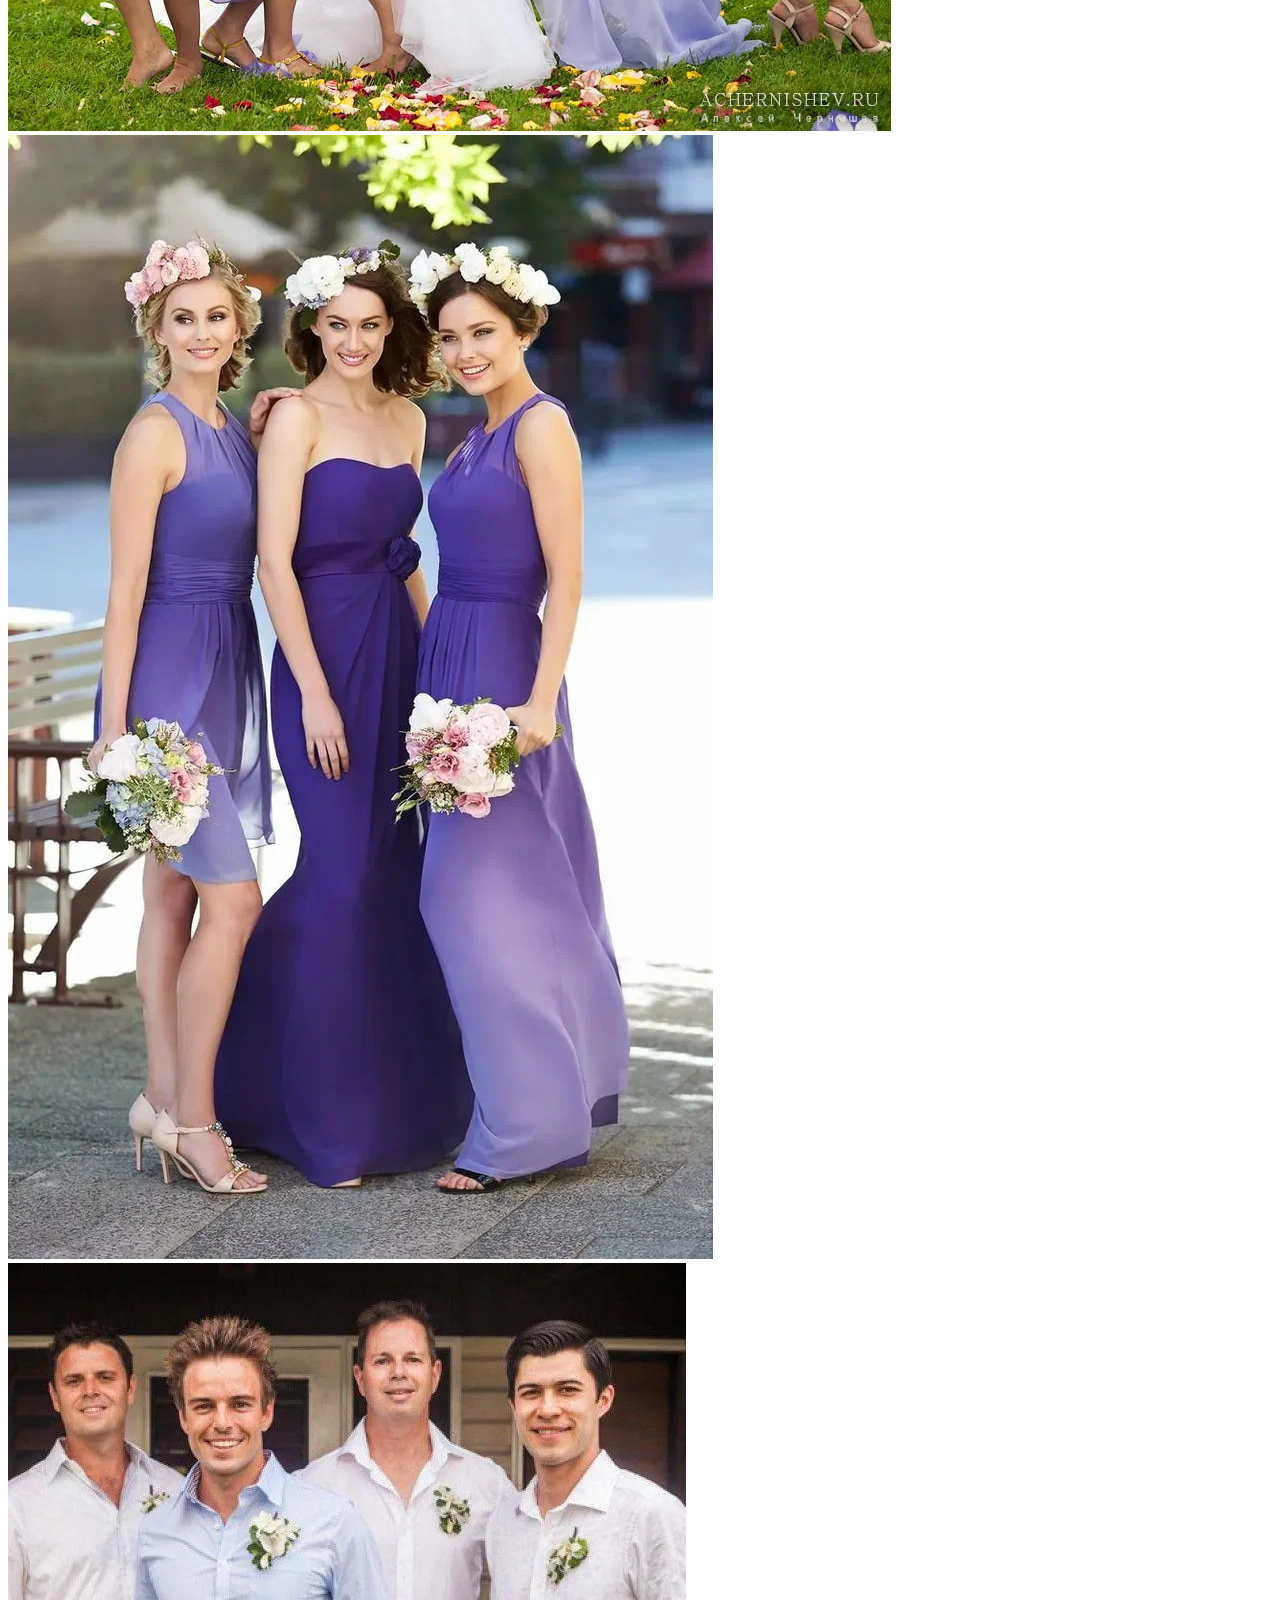
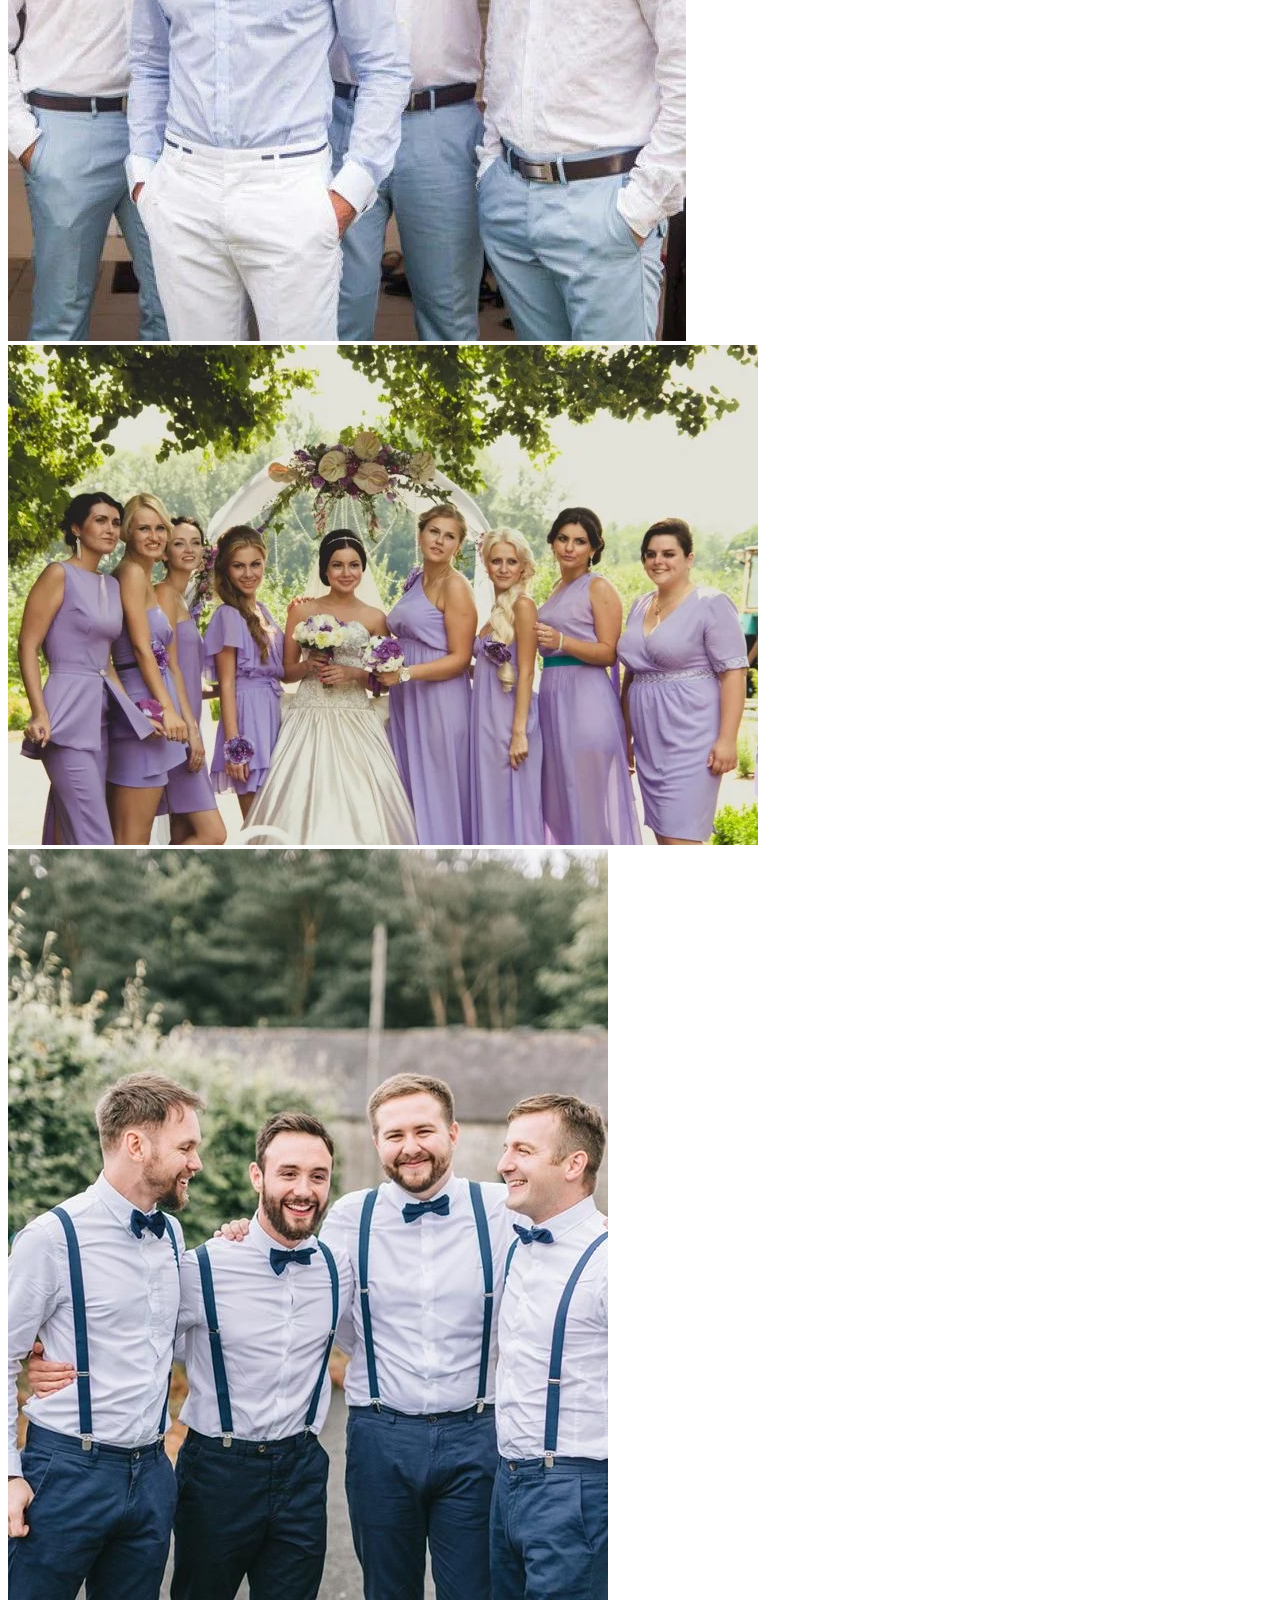
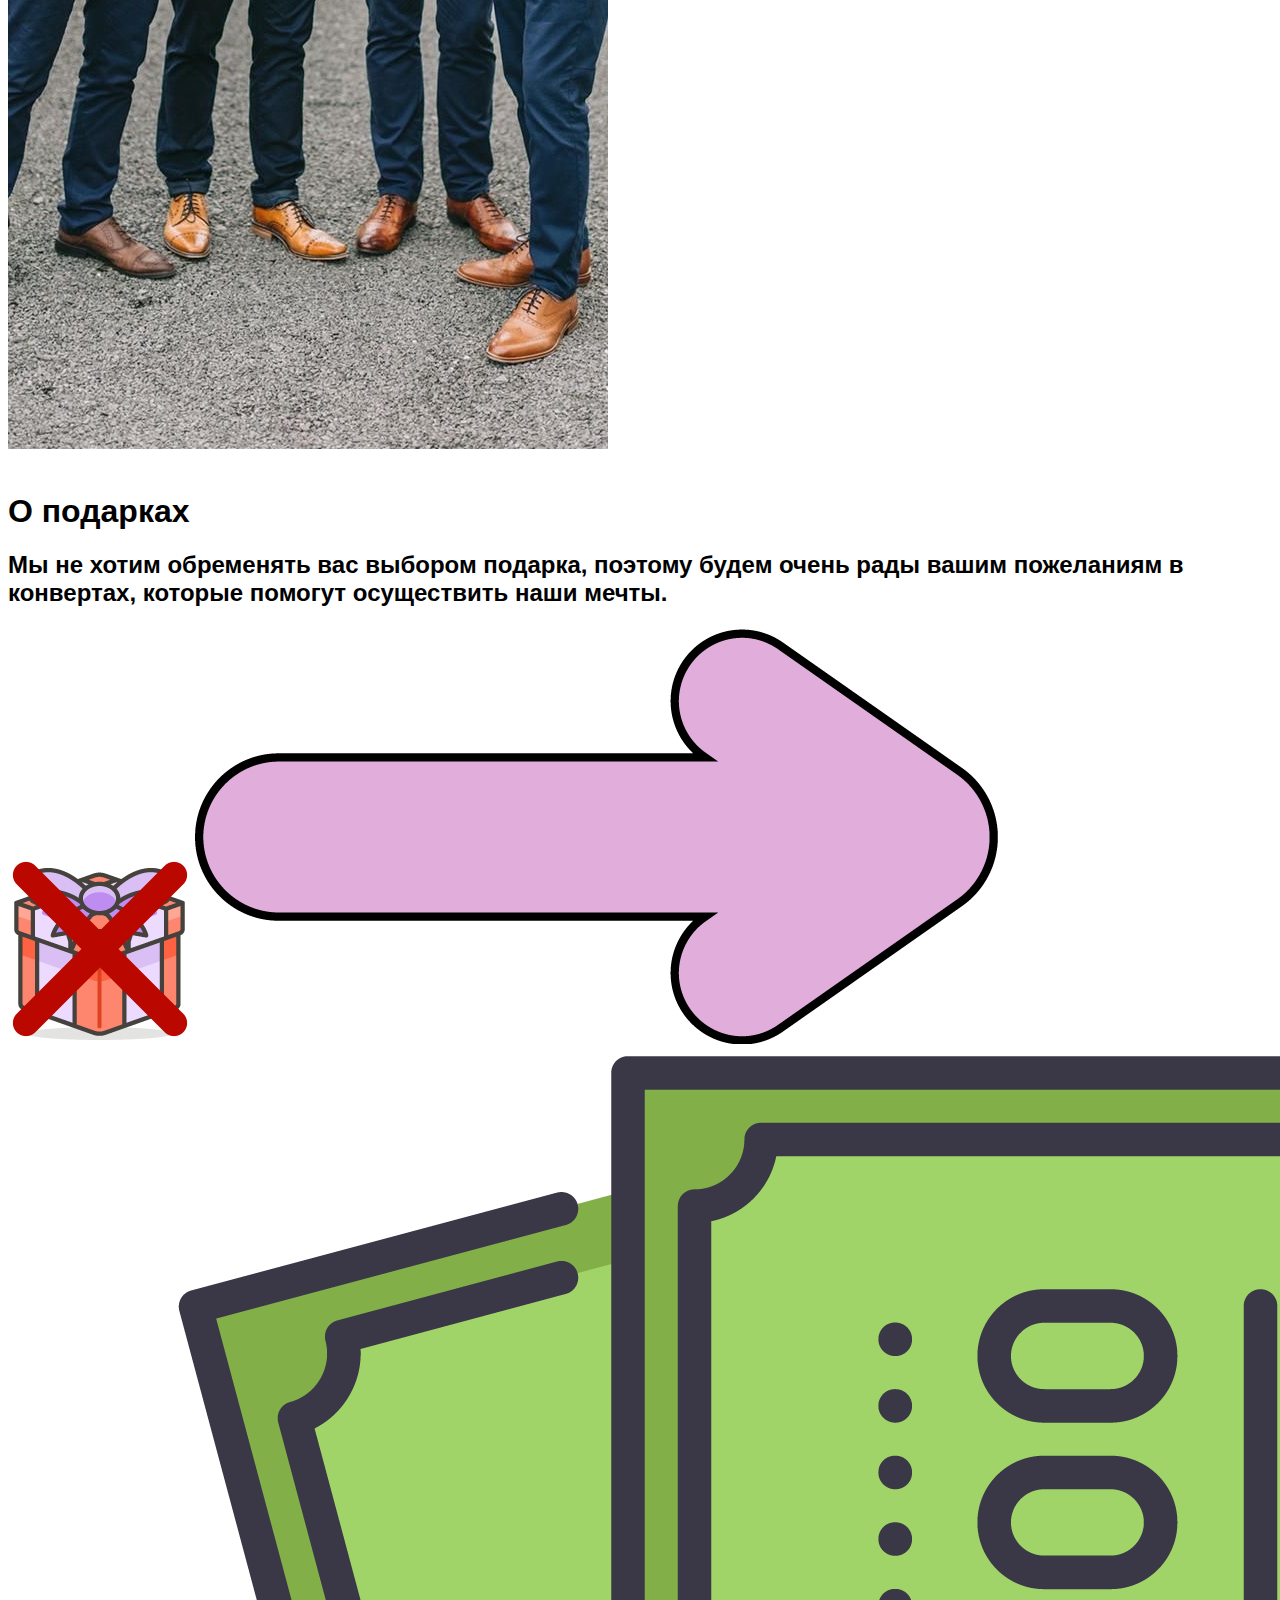
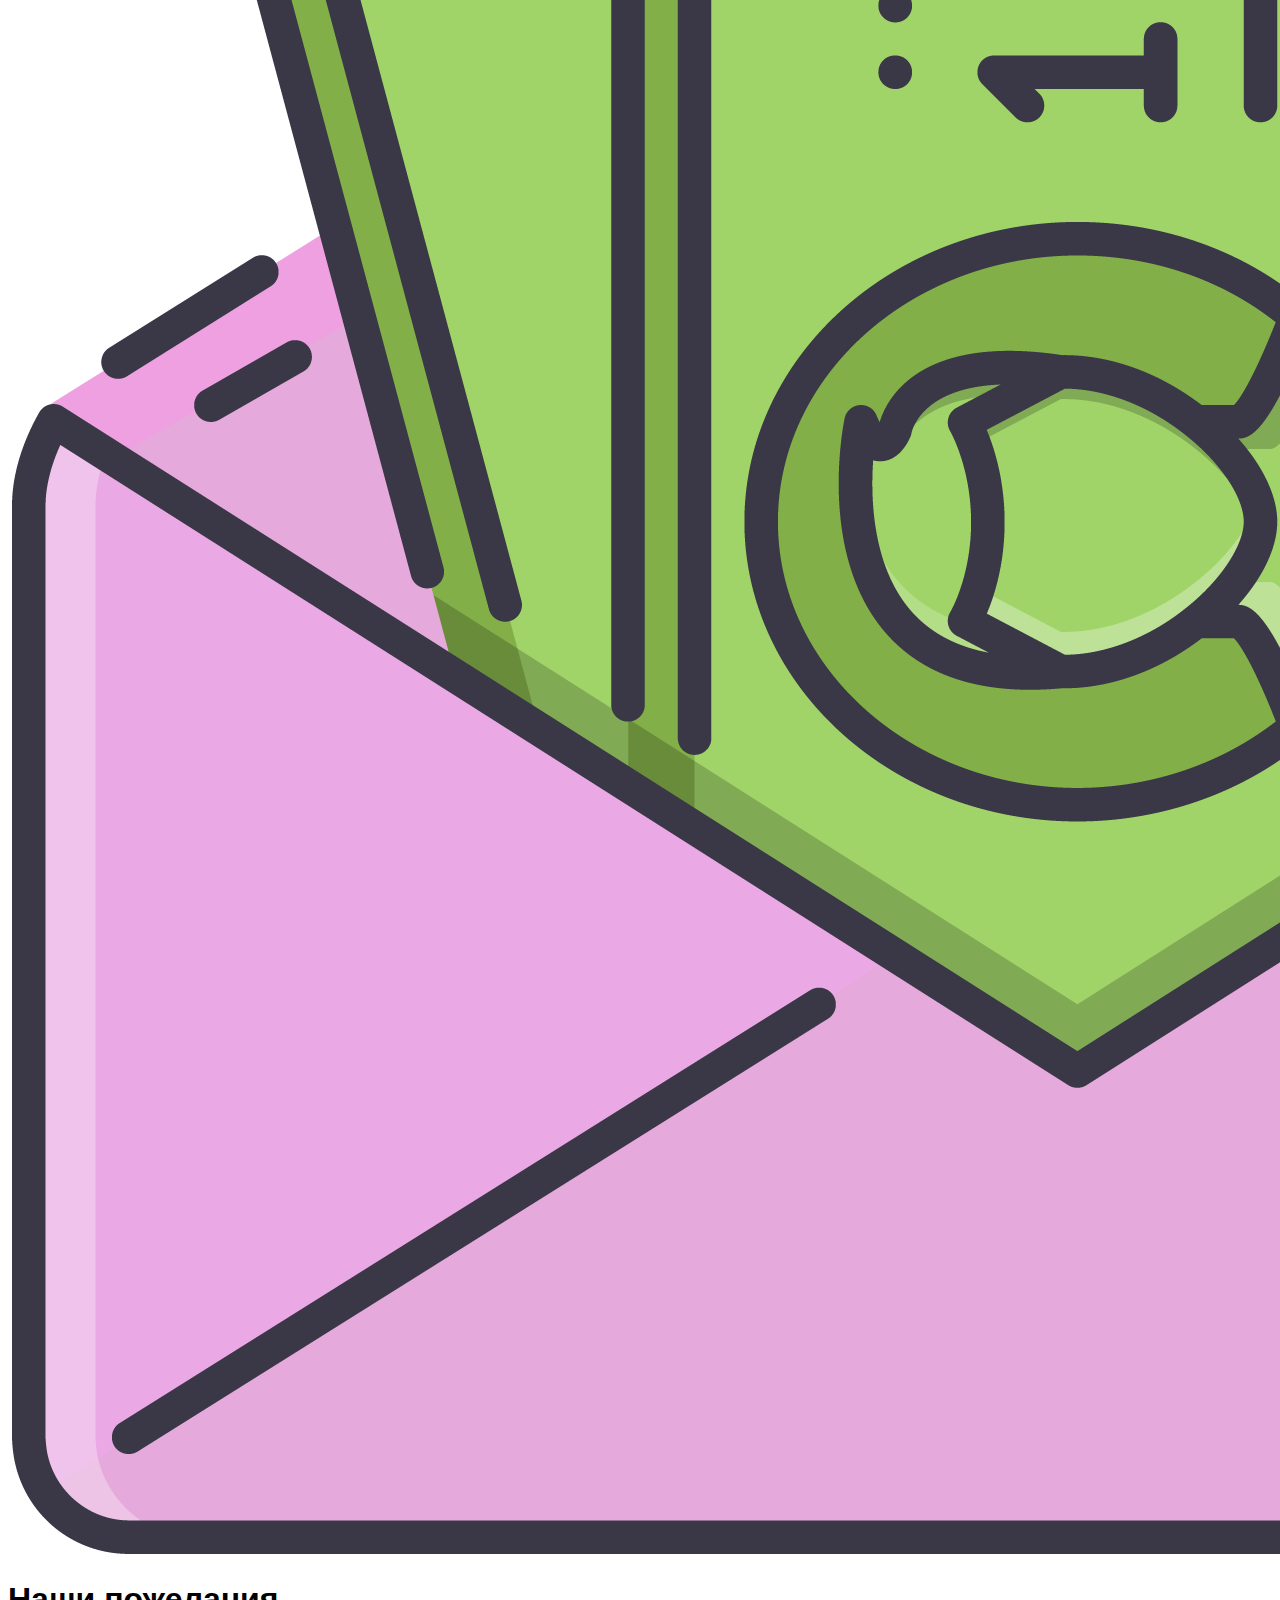
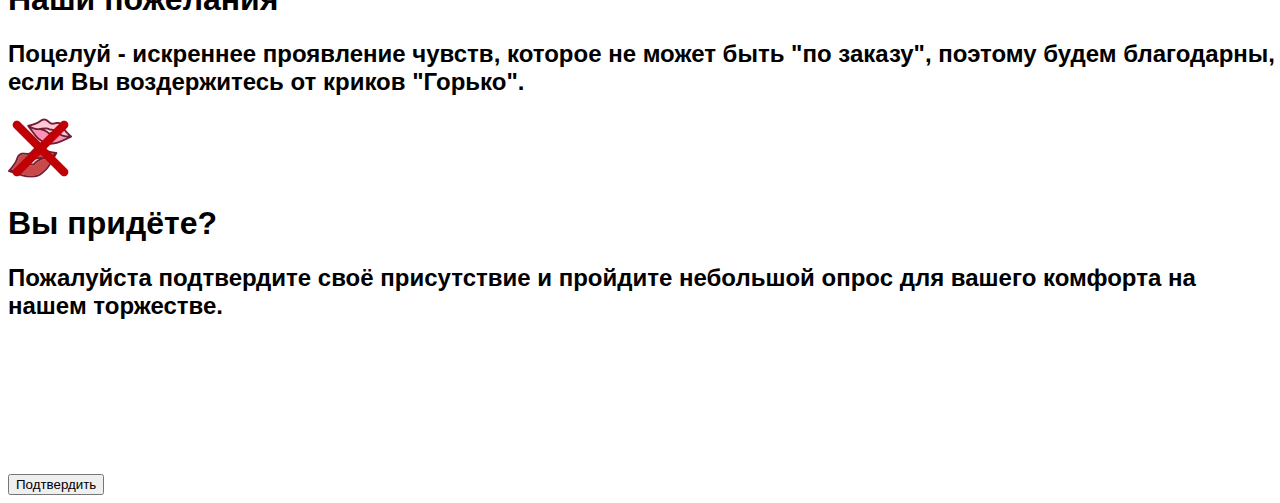
==== commit dc2c30ab: "123" ====
--- a/index.html
+++ b/index.html
@@ -108,24 +108,36 @@
 <div class="icons">
     <img src="img/Поцелуй.png" alt="Иконка 1" class="icon">
 </div>
-<p>*Подтверждение*</p>
+<div class="button">
+    <h1>Вы придёте?</h1>
+    <h2>Пожалуйста подтвердите своё присутствие и пройдите небольшой опрос для вашего комфорта на нашем торжестве.</h2>
+    <button onclick="showIframe()">Подтвердить</button>
+
+    <iframe id="myIframe" src="https://docs.google.com/forms/d/e/1FAIpQLSc0BBYpuO094kuhyZPAzrj5AQQRt1IgUTHOin1My0e-LNnNkQ/viewform?embedded=true"  frameborder="0">Загрузка…</iframe>
+</div>
 <script>
     function openModal(imgPath) {
       var modal = document.getElementById("modal");
       var modalImg = document.getElementById("modalImg");
 
-      modal.style.display = "flex";
       modalImg.src = imgPath;
+      modal.classList.add("show");
 
       document.body.style.overflow = "hidden"; // Prevent scrolling when modal is open
     }
 
     function closeModal() {
       var modal = document.getElementById("modal");
-      modal.style.display = "none";
+      modal.classList.remove("show");
 
       document.body.style.overflow = "auto"; // Restore scrolling when modal is closed
     }
   </script>
+  <script>
+    function showIframe() {
+      var iframe = document.getElementById("myIframe");
+      iframe.style.display = "block";
+    }
+  </script>
 </body>
 </html>
--- a/css/Приглашение.css
+++ b/css/Приглашение.css
@@ -13,6 +13,14 @@
 @font-face {
     font-family: "Scriptorama";
     src: url("../fonts/Scriptorama Regular.ttf");
+}
+@font-face {
+  font-family: "Angelica";
+  src: url("../fonts/Angelica Regular.ttf");
+}
+@font-face {
+  font-family: "Ariadna";
+  src: url("../fonts/Ariadna  Regular.ttf");
 }
 
 body {
@@ -155,7 +163,7 @@
   .info h2{
     margin-top: 0%;
     margin-bottom: 10%;
-    font-family: "Scriptorama";
+    font-family: "Aquarelle";
     color: #7b5ca2;
     text-align: center;
     font-size: 2.5em;
@@ -308,6 +316,9 @@
     cursor: pointer;
     transition: transform 0.3s ease-in-out;
   }
+  .photo:hover {
+    transform: scale(1.1);
+  }
   .modal {
     display: none;
     position: fixed;
@@ -318,11 +329,25 @@
     background: rgba(0, 0, 0, 0.8);
     justify-content: center;
     align-items: center;
-  }
-
+    opacity: 0;
+    transition: opacity 0.3s ease-in-out;
+  }
+  .modal.show {
+    display: flex;
+    opacity: 1;
+  }
   .modal img {
     max-width: 100%;
     max-height: 100%;
+    animation: zoomIn 0.3s ease-in-out;
+  }
+  @keyframes zoomIn {
+    from {
+      transform: scale(0.8);
+    }
+    to {
+      transform: scale(1);
+    }
   }
   .wishes {
     margin-top: 10%;
@@ -382,4 +407,44 @@
     height: 30px;
     margin: 0 10px; 
   }
-}
+  .button {
+    display: flex;
+    flex-direction: column;
+    justify-content: center;
+    align-items: center;
+  }
+  .button h1 {
+    text-align: center;
+    margin-top: 10%;
+    margin-bottom: 0%;
+    font-family: "Scriptorama";
+    font-size: 2em;
+    color: #7b5ca2;
+  }
+  .button h2 {
+    text-align: center;
+    margin-top: 0%;
+    margin-bottom: 5%;
+    margin-left: 7%;
+    margin-right: 7%;
+    font-family: "GOST";
+    font-size: 1.2em;
+    color: #7b5ca2;
+  }
+  button {
+    padding: 10px 20px;
+    font-size: 1.5em;
+    background-color: #b19be5;
+    color: #fff;
+    font-family: "GOST";
+    border: none;
+    border-radius: 5px;
+    cursor: pointer;
+    margin-bottom: 20px;
+  }
+  #myIframe {
+    display: none;
+    width: 100%;
+    height: 50vh; /* Задайте высоту iframe по вашему усмотрению */
+  }
+}
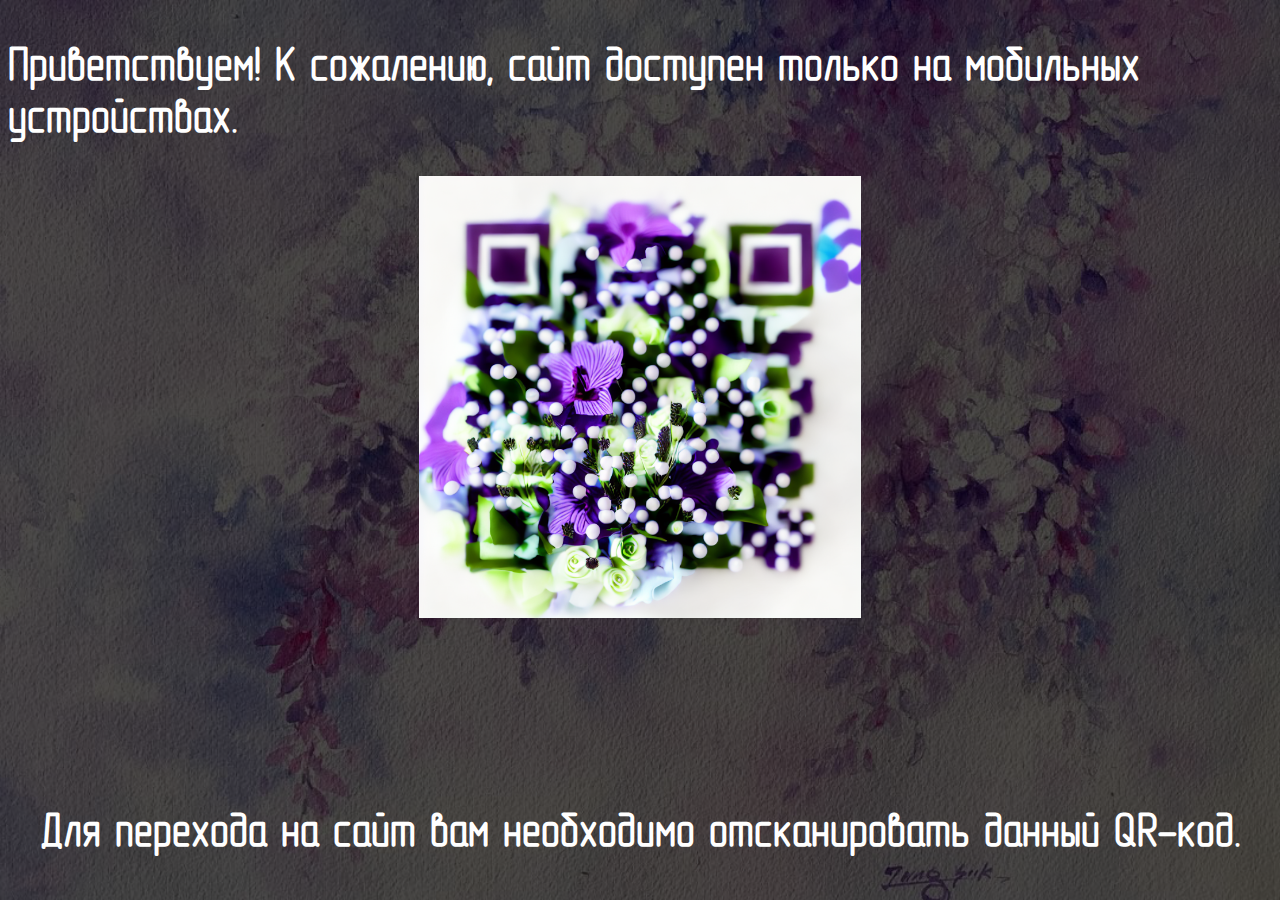
==== commit b95f90c8: "123" ====
--- a/index.html
+++ b/index.html
@@ -8,6 +8,16 @@
   
 </head>
 <body>
+<div class="QR">
+    <div class="hello">
+        <h1>Приветствуем! К сожалению, сайт доступен только на мобильных устройствах.</h1>
+    </div>
+    <div class="qrimg"></div>
+    <div class="qrinfo">
+        <h1>Для перехода на сайт вам необходимо отсканировать данный QR-код.</h1>
+    </div>
+    
+</div>
 <div class="bg">
     <div class="bg1">
     <div class="invitation">
@@ -95,11 +105,11 @@
 <div class="wishes">
     <h1>О подарках</h1>
     <h2>Мы не хотим обременять вас выбором подарка, поэтому будем очень рады вашим пожеланиям в конвертах, которые помогут осуществить наши мечты.</h2>
-<div class="icons">
-    <img src="img/Подарок.png" alt="Иконка 1" class="icon">
-    <img src="img/Стрелка.png" alt="Иконка 2" class="icon1">
-    <img src="img/Конверт.png" alt="Иконка 3" class="icon">
-</div>
+    <div class="icons">
+        <img src="img/Подарок.png" alt="Иконка 1" class="icon">
+        <img src="img/Стрелка.png" alt="Иконка 2" class="icon1">
+        <img src="img/Конверт.png" alt="Иконка 3" class="icon">
+    </div>
 </div>
 <div class="kiss">
     <h1>Наши пожелания</h1>
--- a/css/Приглашение.css
+++ b/css/Приглашение.css
@@ -22,73 +22,102 @@
   font-family: "Ariadna";
   src: url("../fonts/Ariadna  Regular.ttf");
 }
-
-body {
-    width: 99%;
-    height: auto;
-    font-family: 'Arial', sans-serif;
+body{
+  display: flex;
+  background-image: url("../img/фон_пк.PNG") ;
+  background-repeat: no-repeat;
+  background-size: cover; 
+}
+body::before {
+  content: "";
+  position: absolute;
+  top: 0;
+  left: 0;
+  width: 100%;
+  height: 100%;
+  background-color: rgba(0, 0, 0, 0.7); /* Здесь устанавливаем темный цвет с полупрозрачностью */
+  z-index: 1; /* Поднимаем слой поверх фотографии */
+}
+.hello h1{
+  font-family: "GOST";
+  font-size: 3em;
+  position: relative;
+  color: #fff;
+  z-index: 2;
+  opacity: 1;
+}
+.qrinfo h1{
+  font-family: "GOST";
+  font-size: 3em;
+  position: relative;
+  color: #fff;
+  z-index: 2;
+}
+.QR {
+  display: flex;
+  flex-direction: column;
+  align-items: center;
+  justify-content: center;
+  width: 100%;
+  height: 98vh;
+  
+}
+.qrimg{
+  background-image: url("../img/1.png");
+  background-repeat: no-repeat;
+  background-size: contain; 
+  z-index: 3;
+  display: flex;
+  justify-content: center;
+  align-items: center;
+  height: 100%;
+  width: 35%;
+  opacity: 1;
 }
 
 .bg {
+  display: none;
+}
+.details{
+  display: none;
+}
+.dress_code{
+  display: none;
+}
+.wishes{
+  display: none ;
+}
+.kiss{
+  display: none;
+}
+.icons{
+  display: none;
+}
+.button{
+  display: none;
+}
+/* Медиа-запрос для мобильных устройств (iPhone, Android) */
+@media only screen and (max-width: 767px) {
+  body{
+    display: block;
+    background-color:#fff ;
+    background-image: none;
+  }
+  body::before {
+    position: absolute;
+    top: 0;
+    left: 0;
     width: 100%;
     height: 100%;
-    background-size: cover;
+    background-color: rgba(0, 0, 0, 0);
+  }
+  .QR {
+    display: none;
+  }
+  .bg {
+    display: block;
     background-repeat: no-repeat;
     background-attachment: scroll;
-    background-image: url("../img/мрамор.jpg");
-}
-
-.names {
-    text-align: center;
-    font-family: "Aquarelle";
-    color: #7b5ca2;
-}
-.names h1 {
-    display: block;
-    margin:-1% 0 -6%;
-    font-size: 8em;
-    
-}
-.date {
-    margin-top: 3%;
-    text-align: center;
-}
-.date h2, h3, p{
-    display: inline;
-    color: #7b5ca2;
-    font-size: 5em;
-}
-.date h2 {
-    font-family: "Calligraphia";
-    text-decoration-thickness: 2px;
-    text-decoration-line: underline overline;
-    text-underline-offset: 3%;
-    text-underline-position: under;
-}
-.date h3 {
-    font-family: "Aquarelle";
-    font-size: 8em; 
-}
-.date p {
-    margin-left: 2%;
-}
-
-.invitation {
-    text-align: center;
-    padding-top: 6%;
-}
-.invitation h2 {
-    font-family: "Calligraphia";
-    font-size: 5em;
-    color: #7b5ca2;
-    margin-top: 0%;
-    margin-bottom: -2%;
-}
-
-
-/* Медиа-запрос для мобильных устройств (iPhone, Android) */
-@media only screen and (max-width: 767px) {
-  .bg {
     width: 100%;
     height: 100vh;
     background-size: cover;
@@ -103,41 +132,59 @@
     height: 60vh;
   }
   .names {
+    font-family: "Aquarelle";
+    color: #7b5ca2;
     text-align: center;
     margin-right: 0%;
     margin-top: 10%;
     margin-bottom: 10%;
   }
   .names h1 {
+    display: block;
+    margin:-1% 0 -6%;
     font-size: 3em;
-    
   }
   .date {
+    margin-top: 3%;
     text-align: center;
     padding-right: 0%;
-    
-}
+  }
+  .date h2, h3, p{
+    display: inline;
+    color: #7b5ca2;
+    font-size: 5em;
+  }
   .date h2 {
-    font-size: 2em;
-  }
-
+    font-family: "Calligraphia";
+    text-decoration-thickness: 2px;
+    text-decoration-line: underline overline;
+    text-underline-offset: 3%;
+    text-underline-position: under;
+    font-size: 2em;
+  }
   .date h3 {
+    font-family: "Aquarelle";
     font-size: 3em;
+  }
+  .date p {
+    margin-left: 2%;
   }
   .invitation {
     padding-top: 5%;
-    text-align: center;
-    
-}
+    text-align: center; 
+  }
   .invitation h2 {
+    font-family: "Calligraphia";
+    color: #7b5ca2;
+    margin-top: 0%;
+    margin-bottom: -2%;
     margin-left: 25vh;
     padding-right: 1vh;
     font-size: 2em;
   }
-  p {
-    font-size: 1em;
-  }
-  
+  .details{
+    display: block;
+  }
   .details h1 {
     margin-top: 15%;
     margin-left: 10%;
@@ -147,7 +194,7 @@
     color: #7b5ca2;
     font-size: 1.2em;
     text-align: center;
-}
+  }
   .details h2 {
     margin-top: 5%;
     margin-bottom: 0%;
@@ -155,7 +202,7 @@
     font-size: 3em;
     text-align: center;
     color: #7b5ca2;
-}
+  }
   .info {
     display: flex;
     flex-direction: column;
@@ -206,6 +253,9 @@
     width: 30px;
     font-family: "GOST";
   }
+  .dress_code{
+    display: block;
+  }
   .dress_code h1 {
     margin-left: 5%;
     margin-top: 10%;
@@ -238,10 +288,10 @@
   }
   .color {
     margin: 0;
-      display: flex;
-      justify-content: center;
-      align-items: center;
-      margin-top: 3%;
+    display: flex;
+    justify-content: center;
+    align-items: center;
+    margin-top: 3%;
   }
   .circle1 {
     width: 50px;
@@ -287,11 +337,11 @@
   }
   .photos {
     display: flex;
-      flex-wrap: wrap;
-      justify-content: space-around;
-      align-items: center;
-      margin-top: 5%;
-      margin-left: 3%;
+    flex-wrap: wrap;
+    justify-content: space-around;
+    align-items: center;
+    margin-top: 5%;
+    margin-left: 3%;
   }
   .photos h1 {
     margin-left: 5%;
@@ -307,7 +357,6 @@
     flex-wrap: wrap;
     gap: 5%;
   }
-
   .photo {
     width: 45%;
     height: 200px;
@@ -350,6 +399,7 @@
     }
   }
   .wishes {
+    display: block;
     margin-top: 10%;
     background-color: #f5d6ff;
     padding-bottom: 5%;
@@ -371,6 +421,9 @@
     font-family: "GOST";
     font-size: 1.2em;
     color: #7b5ca2;
+  }
+  .kiss {
+    display: block;
   }
   .kiss h1 {
     text-align: center;
